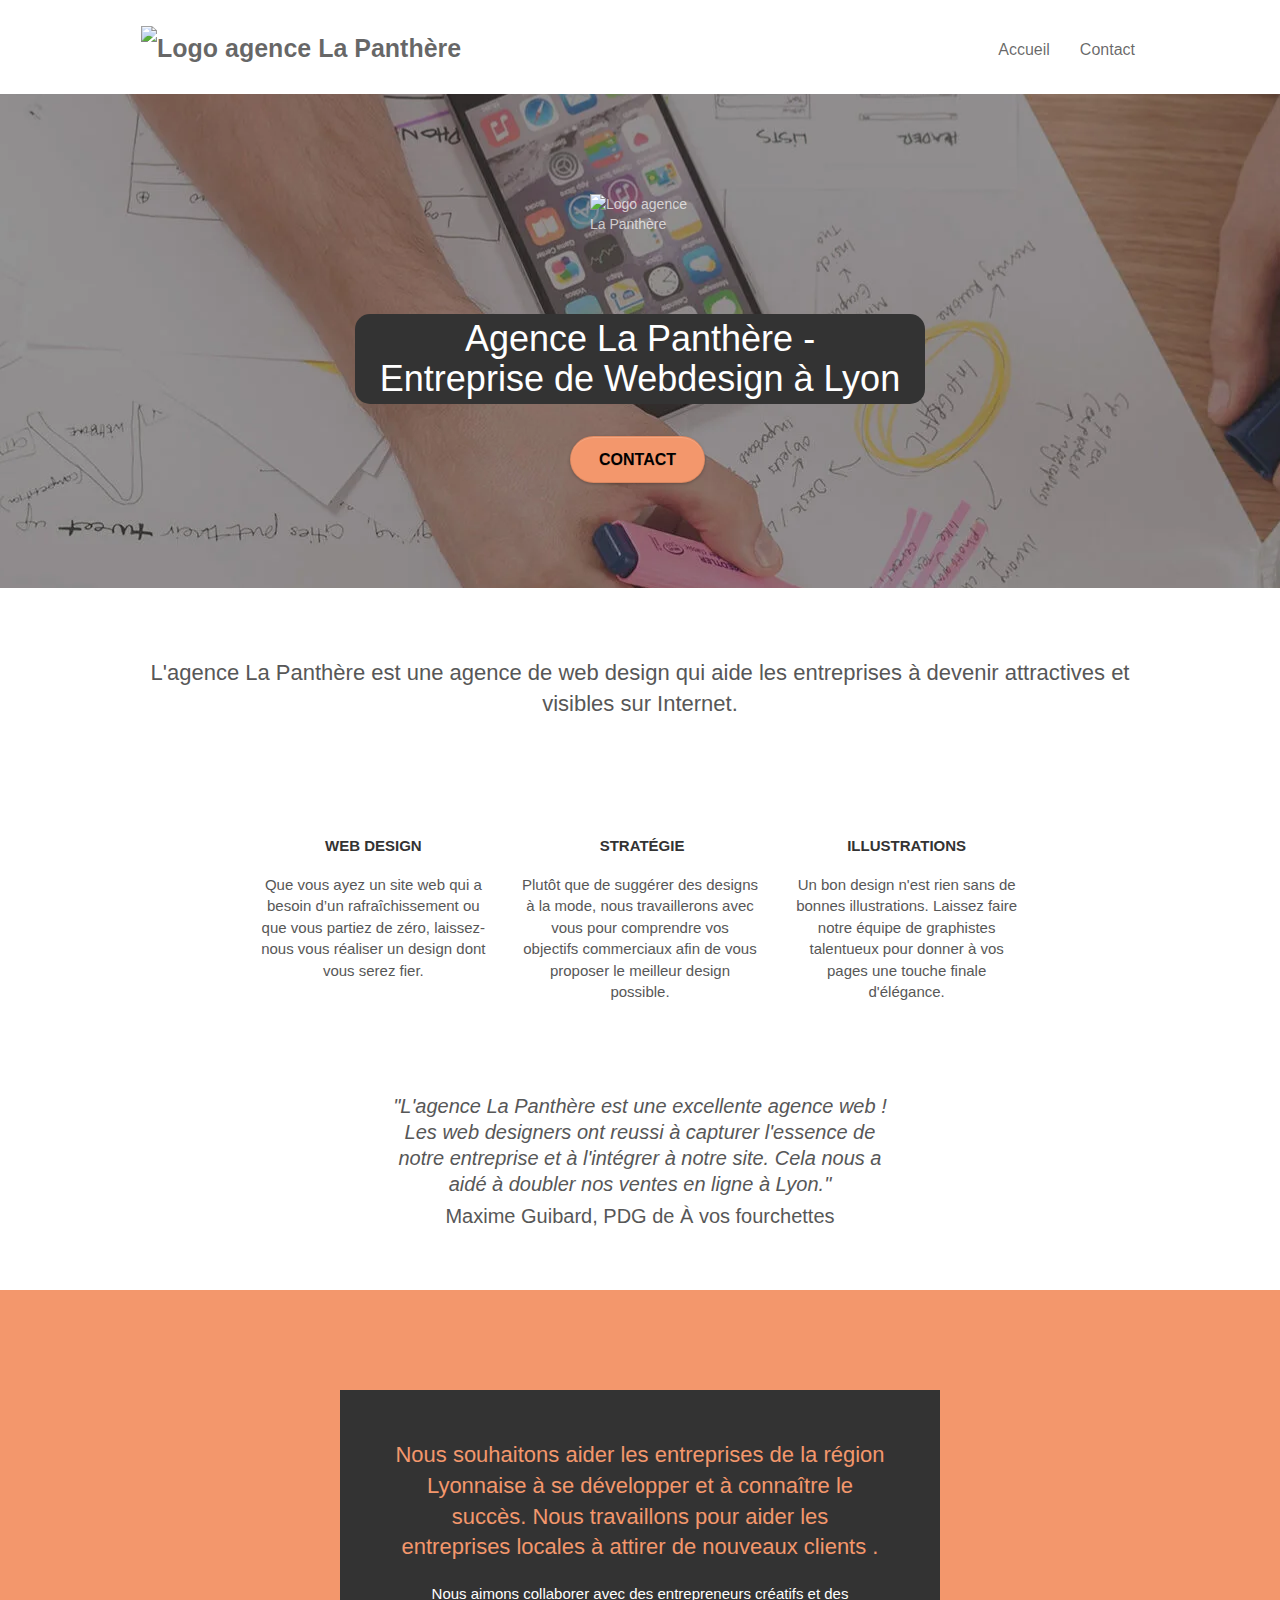
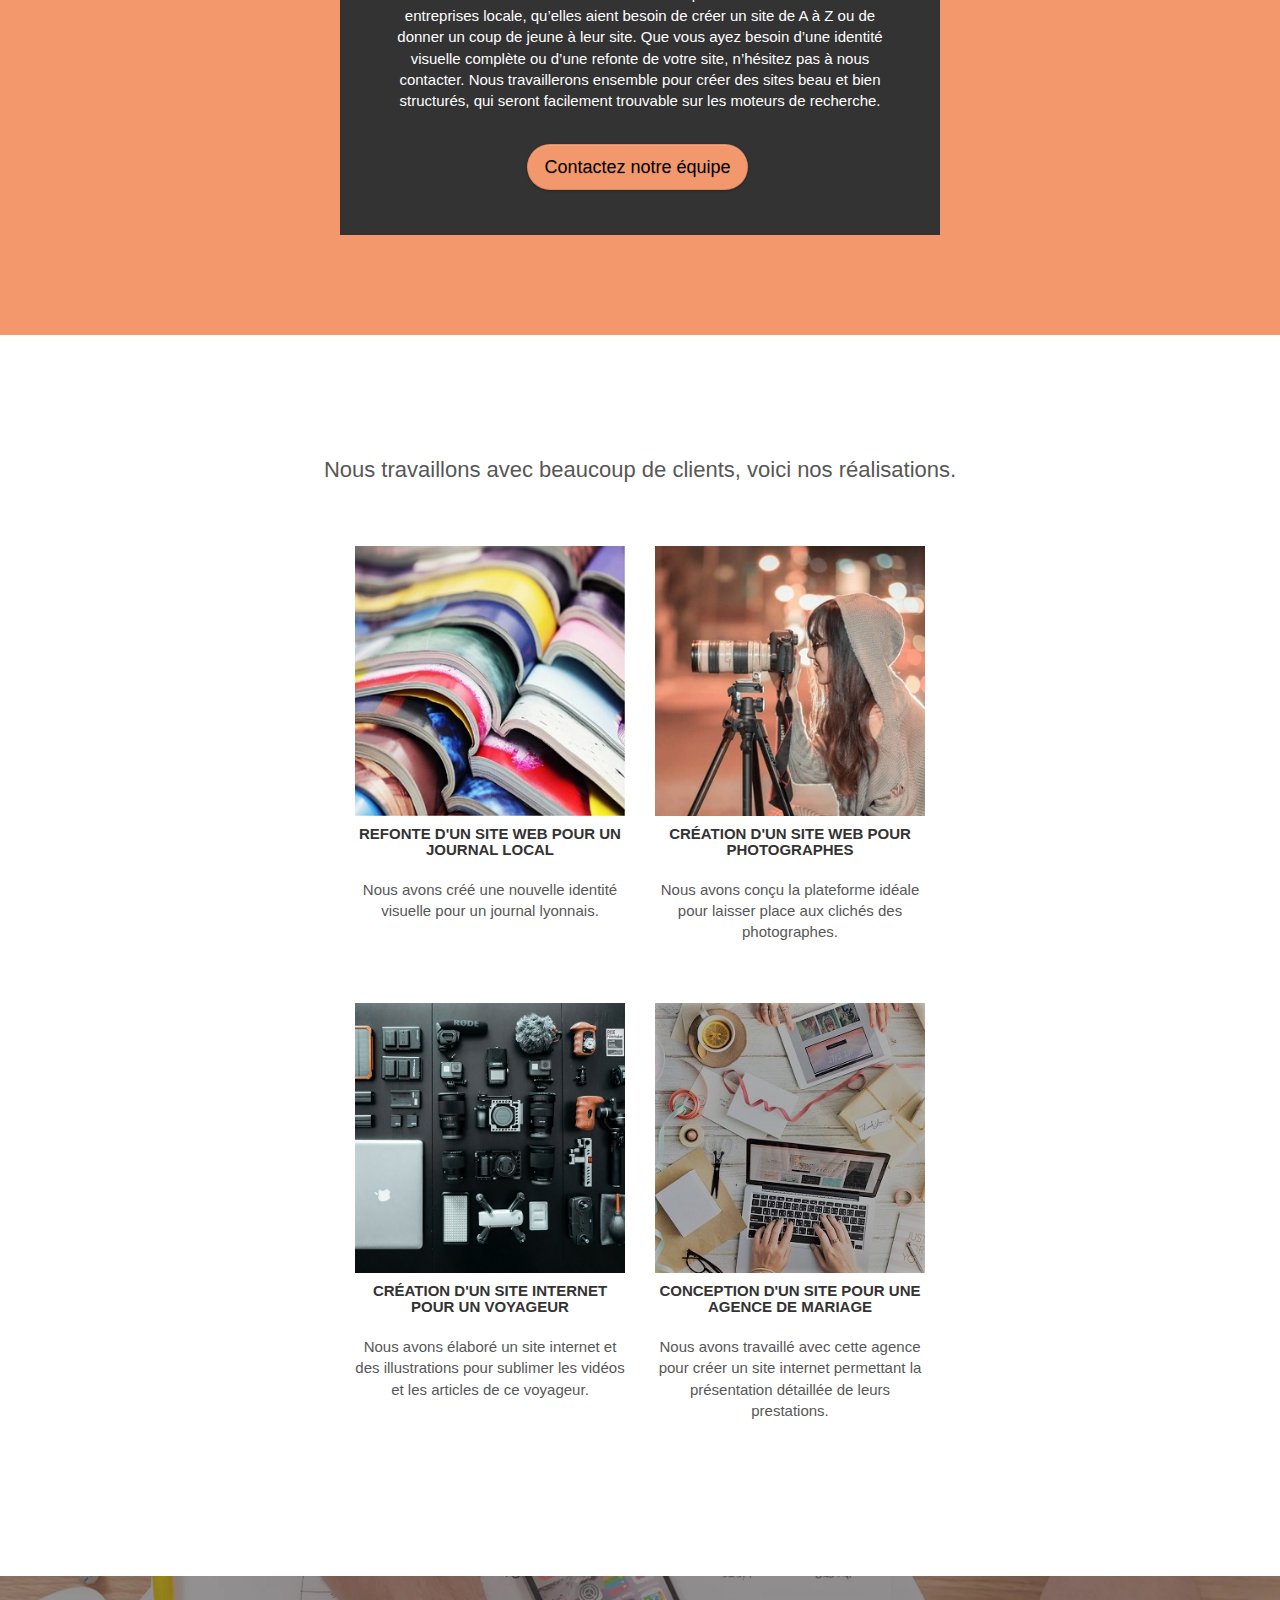
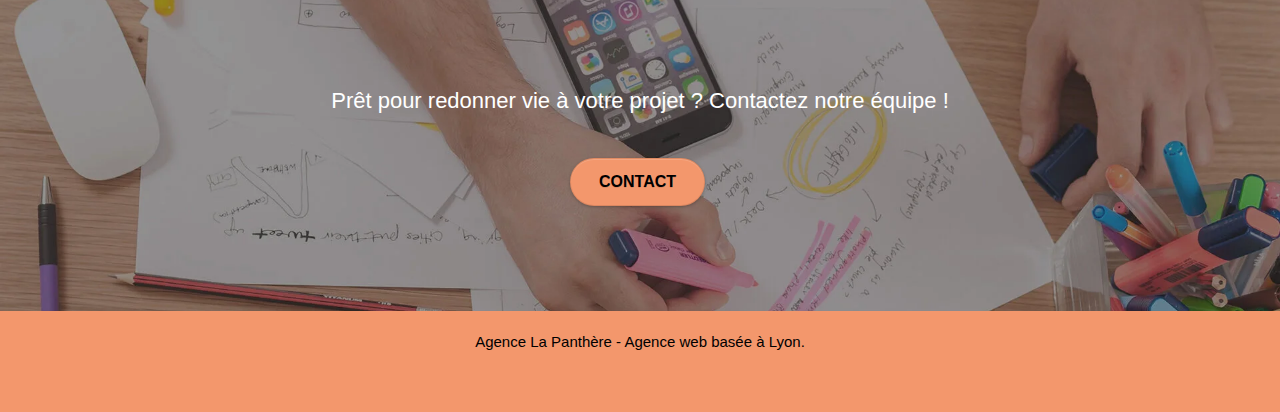
==== index.html @ 068d496c "balise meta name" ====
<!doctype html>
<html lang="fr">

<head>
	<meta charset="utf-8">
	<meta name="description"
		content="Spécialistes du web design basés à Lyon nous vous aidons dans la conception et le référencement de votre entreprise sur Internet. ">
	<meta name="robots" content="index, follow">
	<meta name="google-site-verification" content="N5TSkEpNBMK0bGY2Ir4sFHX-RY7bDNtKYyWJUWsT8Z0" />
	<meta name="viewport" content="width=device-width, initial-scale=1.0, viewport-fit=cover">
	<link rel="shortcut icon" type="image/png" href="favicon.jpg">

	<link rel="stylesheet" type="text/css" href="./css/bootstrap.min.css"> 
	<link rel="stylesheet" type="text/css" href="style.min.css">
	<link rel="stylesheet" type="text/css" href="./css/font-awesome.min.css">
	<link rel="stylesheet" type="text/css" href="./css/et-line.min.css">

	<script defer src="./js/jquery-2.1.0.min.js"></script>
	<script defer src="./js/bootstrap.min.js"></script>
	<script defer src="./js/blocs.min.js"></script>
	<script src="./js/jquery.touchSwipe.min.js" defer></script>
	<script defer src="./js/gmaps.min.js"></script>


	<title>L'agence La Panthère - Entreprise web design basée à Lyon</title>


	<!-- Analytics -->

	<!-- Global site tag (gtag.js) - Google Analytics -->
	<script async src="https://www.googletagmanager.com/gtag/js?id=G-VSNFDK299T"></script>
	<script>
		window.dataLayer = window.dataLayer || [];
		function gtag() { dataLayer.push(arguments); }
		gtag('js', new Date());

		gtag('config', 'G-VSNFDK299T');
	</script>

	<!-- Analytics END -->

</head>

<body>
	<!-- Principal conteneur -->
	<div class="page-container">

		<!-- bloc-0 -->

		<header class="bloc bgc-white l-bloc " id="bloc-0">
			<div class="container bloc-sm">

				<nav class="navbar row">
					<div class="navbar-header">
						<a class="navbar-brand" href="index.html"><img src="img/agence-la-panthere-monochrome.svg"
								alt="Logo agence La Panthère" height="40" /></a>
						<button id="nav-toggle" type="button" class="ui-navbar-toggle navbar-toggle"
							data-toggle="collapse" data-target=".navbar-1">
							<span class="sr-only">Toggle navigation</span><span class="icon-bar"></span><span
								class="icon-bar"></span><span class="icon-bar"></span>
						</button>
					</div>
					<div class="collapse navbar-collapse navbar-1 special-dropdown-nav">
						<ul class="site-navigation nav navbar-nav">
							<li>
								<a href="index.html">Accueil</a>
							</li>

							<li>
								<a href="Contact.html">Contact</a>
							</li>
						</ul>
					</div>
				</nav>
			</div>
		</header>

		<!-- bloc-0 END -->

		<!-- bloc-1-presentation -->
		<main>


			<section
				class="bloc bgc-dark-slate-blue bg-banniere d-bloc bg-t-edge bloc-bg-texture texture-paper b-parallax"
				id="bloc-1-hero">
				<div class="container bloc-lg">
					<div class="row tight-width-whitespace">
						<div class="col-sm-12">
							<img src="img/logo.png" class="center-block image-resize-mode" width="100px" height="100px"
								alt="Logo agence La Panthère" />
							<h1 class="text-center hero-bloc-text white ">
								Agence La Panthère - <br>Entreprise de Webdesign à Lyon
							</h1>
							<div class="text-center">
								<a href="Contact.html" class="btn btn-lg btn-clean btn-rd cta-hero btn-atomic-tangerine"
									id="cta-hero">Contact</a>
							</div>
						</div>
					</div>
				</div>
			</section>

			<!-- bloc-1-presentation END -->

			<!-- bloc-2-services -->


			<section class="bloc bgc-white l-bloc" id="bloc-2-services">
				<div class="container bloc-md">
					<div class="row">
						<div class="col-sm-12 text-center">
							<h2>L'agence La Panthère est une agence de web design qui aide les entreprises à devenir
								attractives et visibles sur Internet.</h2>
						</div>
					</div>
					<div class="row voffset-lg med-width-whitespace">
						<div class="col-sm-4">
							<div class="text-center">
								<span class="et-icon-browser sm-shadow icon-dark-slate-blue icons icon-lg"></span>
							</div>
							<h3 class="mg-md text-center">
								Web design
							</h3>
							<p class="text-center ">
								Que vous ayez un site web qui a besoin d&rsquo;un rafraîchissement ou que vous
								partiez de zéro, laissez-nous vous réaliser un design dont vous serez fier.
							</p>
						</div>
						<div class="col-sm-4">
							<div class="text-center">
								<span class="et-icon-presentation sm-shadow icon-dark-slate-blue icons icon-lg"></span>
							</div>
							<h3 class="mg-md text-center">
								&nbsp;Stratégie
							</h3>
							<p class="text-center ">
								Plutôt que de suggérer des designs à la mode, nous travaillerons avec vous pour
								comprendre vos objectifs commerciaux afin de vous proposer le meilleur design
								possible.
							</p>
						</div>
						<div class="col-sm-4">
							<div class="text-center">
								<span class="et-icon-edit sm-shadow icon-dark-slate-blue icons icon-lg"></span>
							</div>
							<h3 class="mg-md text-center">
								Illustrations
							</h3>
							<p class="text-center ">
								Un bon design n'est rien sans de bonnes illustrations. Laissez faire notre équipe de
								graphistes talentueux pour donner à vos pages une touche finale d'élégance.
							</p>
						</div>
					</div>
					<div class="row voffset-lg voffset">
						<div class="col-xs-12 col-md-8 col-md-offset-2 text-center">
							<p class="text-center statement-bloc-text">
								"L'agence La Panthère est une excellente agence web ! Les web designers ont reussi à
								capturer l'essence de notre entreprise et à l'intégrer à notre site. Cela nous a
								aidé à doubler nos ventes en ligne à Lyon."

							</p>
							<p class="text-center citation">Maxime Guibard, PDG de À vos fourchettes</p>

						</div>
					</div>
				</div>
			</section>

			<!-- bloc-2-services END -->

			<!-- bloc-3-what-i-do -->


			<section
				class="bloc tc-white bgc-atomic-tangerine bg-presentation d-bloc bloc-bg-texture texture-paper b-parallax"
				id="bloc-3-what-i-do">
				<div class="container bloc-lg">
					<div class="row tight-width-whitespace black-background">
						<div class="col-sm-12">
							<h2 class="mg-md text-center tc-white">
								Nous souhaitons aider les entreprises de la région Lyonnaise à se développer et à
								connaître le succès. Nous travaillons pour aider les entreprises locales à attirer
								de nouveaux clients .
							</h2>
							<p class="text-center white">
								Nous aimons collaborer avec des entrepreneurs créatifs et des entreprises locale,
								qu’elles aient besoin de créer un site de A à Z ou de donner un coup de jeune à leur
								site. Que vous ayez besoin d’une identité visuelle complète ou d’une refonte de
								votre site, n’hésitez pas à nous contacter. Nous travaillerons ensemble pour créer
								des sites beau et bien structurés, qui seront facilement trouvable sur les moteurs
								de recherche.
							</p>
							<div class="text-center">
								<a class="btn btn-lg btn-clean btn-rd btn-atomic-tangerine"
									href="Contact.html">Contactez notre équipe</a>
							</div>
						</div>
					</div>
				</div>
			</section>

			<!-- bloc-3-what-i-do END -->

			<!-- bloc-4-portfolio -->


			<section class="bloc bgc-white bg-lines-h2-bg bg-repeat l-bloc" id="bloc-4-portfolio">
				<div class="container bloc-lg">
					<div class="row">
						<div class="col-sm-12 text-center">
							<h2 class="text-center">Nous travaillons avec beaucoup de clients, voici nos
								réalisations.</h2>
						</div>
					</div>
					<div class="row tight-width-whitespace portfolio-row">
						<div class="col-sm-6">
							<a href="#" data-lightbox="img/1.webp" data-gallery-id="gallery-1"
								data-caption="Refonte d'un site web pour un journal local" data-frame="snapshot-lb"><img
									src="img/1.webp"
									alt="paris web design logo agence web meilleure agence et refonte site web journal"
									class="img-responsive portfolio-thumb" /></a>
							<h3 class="mg-md text-center">
								Refonte d'un site web pour un journal local
							</h3>
							<p class="text-center">
								Nous avons créé une nouvelle identité visuelle pour un journal lyonnais.
							</p>
						</div>
						<div class="col-sm-6">
							<a href="#" data-lightbox="img/2.webp" data-gallery-id="gallery-1"
								data-caption="Création d'un site web pour photographes" data-frame="snapshot-lb"><img
									src="img/2.webp" class="img-responsive portfolio-thumb"
									alt="paris web design logo agence web meilleure agence, Création d'un site web pour photographes" /></a>
							<h3 class="mg-md text-center">
								Création d'un site web pour photographes
							</h3>
							<p class="text-center">
								Nous avons conçu la plateforme idéale pour laisser place aux clichés des
								photographes.
							</p>
						</div>
					</div>
					<div class="row tight-width-whitespace portfolio-row">
						<div class="col-sm-6">
							<a href="#" data-lightbox="img/3.webp" data-gallery-id="gallery-1"
								data-caption="Création d'un site internet pour un voyageur"
								data-frame="snapshot-lb"><img src="img/3.webp" class="img-responsive portfolio-thumb"
									alt="paris web design logo agence web meilleure agence, Création d'un site web pour voyageur" /></a>
							<h3 class="mg-md text-center">
								Création d'un site internet pour un voyageur
							</h3>
							<p class="text-center">
								Nous avons élaboré un site internet et des illustrations pour sublimer les vidéos et
								les articles de ce voyageur.
							</p>
						</div>
						<div class="col-sm-6">
							<a href="#" data-lightbox="img/4.webp" data-gallery-id="gallery-1"
								data-caption="Conception d'un site pour une agence de mariage"
								data-frame="snapshot-lb"><img src="img/4.webp" class="img-responsive portfolio-thumb"
									alt="paris web design logo agence web meilleure agence, Création d'un site web pour agence de mariage" /></a>
							<h3 class="mg-md text-center">
								Conception d'un site pour une agence de mariage
							</h3>
							<p class="text-center">
								Nous avons travaillé avec cette agence pour créer un site internet permettant la
								présentation détaillée de leurs prestations.
							</p>
						</div>
					</div>
				</div>
			</section>

			<!-- bloc-4-portfolio END -->

			<!-- bloc-5-cta -->


			<section class="bloc bgc-dark-slate-blue bg-banniere d-bloc bloc-bg-texture texture-paper" id="bloc-5-cta">
				<div class="container bloc-lg">
					<div class="row">
						<h2 class="mg-md text-center white">
							Prêt pour redonner vie à votre projet ? Contactez notre équipe !
						</h2>
						<div class="col-sm-12 text-center">
							<a href="Contact.html"
								class="btn btn-atomic-tangerine btn-clean btn-rd btn-lg cta-hero">Contact</a>
						</div>
					</div>
				</div>
			</section>

			<!-- bloc-5-cta END -->


		</main>

		<!-- ScrollToTop Button -->
		<a href="#" aria-label="Retour en haut" type="button" class="bloc-button btn btn-d scrollToTop"
			onclick="scrollToTarget('1')">
			<span class="fa fa-chevron-up"></span></a>
		<!-- ScrollToTop Button END-->

		<!-- Footer - bloc-8 -->


		<footer class="bloc bgc-atomic-tangerine d-bloc" id="bloc-8">
			<div class="container bloc-sm">
				<div class="row">
					<div class="col-sm-12">
						<p class="text-center font-black">
							Agence La Panthère - Agence web basée à Lyon.</p>
						<div class="row row-no-gutters social flex">
							<div class="col-sm-3">
								<div class="text-center">
									<a class="social" href="https://twitter.com/?lang=fr"
										aria-label="Twitter de l'agence La Panthère"><span
											class="fa fa-twitter icon-md"></span></a>
								</div>
							</div>
							<div class="col-sm-3">
								<div class="text-center">
									<a class="social" href="https://fr-fr.facebook.com/"
										aria-label="Facebook de l'agence La Panthère"><span
											class="fa fa-facebook icon-md"></span></a>
								</div>
							</div>
							<div class="col-sm-3">
								<div class="text-center">
									<a class="social" href="https://dribbble.com/"
										aria-label="Dribble de l'agence La Panthère"><span
											class="fa fa-dribbble icon-md"></span></a>
								</div>
							</div>
							<div class="col-sm-3">
								<div class="text-center">
									<a class="social" href="https://www.instagram.com/?hl=fr"
										aria-label="Instagram de l'agence La Panthère"><span
											class="fa fa-instagram icon-md"></span></a>
								</div>
							</div>
						</div>
					</div>
				</div>
			</div>
		</footer>


	</div>

	<!-- Footer - bloc-8 END -->


	<!-- Principal conteneur END -->


</body>



</html>
---- style.min.css ----
body{margin:0;padding:0;background:#FFF;overflow-x:hidden;-webkit-font-smoothing:antialiased;-moz-osx-font-smoothing:grayscale}a,button{transition:all .3s ease-in-out;outline:none!important}a:hover{text-decoration:none;cursor:pointer}#page-loading-blocs-notifaction{position:fixed;top:0;bottom:0;width:100%;z-index:100000;background:#fff url("img/pageload-spinner.gif") no-repeat center center}.bloc{width:100%;clear:both;background:50% 50% no-repeat;padding:0 50px;-webkit-background-size:cover;-moz-background-size:cover;-o-background-size:cover;background-size:cover;position:relative}.bloc .container{padding-left:0;padding-right:0}.bloc-lg{padding:100px 50px}.bloc-md{padding:50px}.bloc-sm{padding:20px 50px}.bg-center,.bg-l-edge,.bg-r-edge,.bg-t-edge,.bg-b-edge,.bg-tl-edge,.bg-bl-edge,.bg-tr-edge,.bg-br-edge,.bg-repeat{-webkit-background-size:auto!important;-moz-background-size:auto!important;-o-background-size:auto!important;background-size:auto!important}.bg-repeat{background:repeat}.bg-t-edge{background:top no-repeat}.bloc-bg-texture::before{content:"";background-size:2px 2px;position:absolute;top:0;bottom:0;left:0;right:0}.texture-paper::before{background-size:280px 280px}.b-parallax{background-attachment:fixed}.d-bloc{color:rgba(255,255,255,.7)}.d-bloc button:hover{color:rgba(255,255,255,.9)}.d-bloc .icon-round,.d-bloc .icon-square,.d-bloc .icon-rounded,.d-bloc .icon-semi-rounded-a,.d-bloc .icon-semi-rounded-b{border-color:rgba(255,255,255,.9)}.d-bloc .divider-h span{border-color:rgba(255,255,255,.2)}.d-bloc .a-btn,.d-bloc .navbar a,.d-bloc .navbar-brand,.d-bloc a .icon-sm,.d-bloc a .icon-md,.d-bloc a .icon-lg,.d-bloc a .icon-xl,.d-bloc h1 a,.d-bloc h2 a,.d-bloc h3 a,.d-bloc h4 a,.d-bloc h5 a,.d-bloc h6 a,.part{color:#000}.d-bloc .a-btn:hover,.d-bloc .navbar a:hover,.d-bloc .navbar-brand:hover,.d-bloc a:hover .icon-sm,.d-bloc a:hover .icon-md,.d-bloc a:hover .icon-lg,.d-bloc a:hover .icon-xl,.d-bloc h1 a:hover,.d-bloc h2 a:hover,.d-bloc h3 a:hover,.d-bloc h4 a:hover,.d-bloc h5 a:hover,.d-bloc h6 a:hover,.d-bloc p a:hover{color:rgba(255,255,255,1)}.d-bloc .navbar-toggle .icon-bar{background:rgba(255,255,255,1)}.d-bloc .btn-wire,.d-bloc .btn-wire:hover{color:rgba(255,255,255,1);border-color:rgba(255,255,255,1)}.d-bloc .panel{color:rgba(0,0,0,.5)}.d-bloc .panel button:hover{color:rgba(0,0,0,.7)}.d-bloc .panel icon{border-color:rgba(0,0,0,.7)}.d-bloc .panel .divider-h span{border-color:rgba(0,0,0,.1)}.d-bloc .panel .a-btn{color:rgba(0,0,0,.6)}.d-bloc .panel .a-btn:hover{color:rgba(0,0,0,1)}.d-bloc .panel .btn-wire,.d-bloc .panel .btn-wire:hover{color:rgba(0,0,0,.7);border-color:rgba(0,0,0,.3)}.d-bloc .panel,.l-bloc{color:rgba(0,0,0,.5)}.d-bloc .panel button:hover,.l-bloc button:hover{color:rgba(0,0,0,.7)}.l-bloc .icon-round,.l-bloc .icon-square,.l-bloc .icon-rounded,.l-bloc .icon-semi-rounded-a,.l-bloc .icon-semi-rounded-b{border-color:rgba(0,0,0,.7)}.d-bloc .panel .divider-h span,.l-bloc .divider-h span{border-color:rgba(0,0,0,.1)}.d-bloc .panel .a-btn,.l-bloc .a-btn,.l-bloc .navbar a,.l-bloc .navbar-brand,.l-bloc a .icon-sm,.l-bloc a .icon-md,.l-bloc a .icon-lg,.l-bloc a .icon-xl,.l-bloc h1 a,.l-bloc h2 a,.l-bloc h3 a,.l-bloc h4 a,.l-bloc h5 a,.l-bloc h6 a,.l-bloc p a{color:rgba(0,0,0,.6)}.d-bloc .panel .a-btn:hover,.l-bloc .a-btn:hover,.l-bloc .navbar a:hover,.l-bloc .navbar-brand:hover,.l-bloc a:hover .icon-sm,.l-bloc a:hover .icon-md,.l-bloc a:hover .icon-lg,.l-bloc a:hover .icon-xl,.l-bloc h1 a:hover,.l-bloc h2 a:hover,.l-bloc h3 a:hover,.l-bloc h4 a:hover,.l-bloc h5 a:hover,.l-bloc h6 a:hover,.l-bloc p a:hover{color:rgba(0,0,0,1)}.l-bloc .navbar-toggle .icon-bar{color:rgba(0,0,0,.6)}.d-bloc .panel .btn-wire,.d-bloc .panel .btn-wire:hover,.l-bloc .btn-wire,.l-bloc .btn-wire:hover{color:rgba(0,0,0,.7);border-color:rgba(0,0,0,.3)}.voffset{margin-top:30px}.voffset-lg{margin-top:80px}.row-no-gutters{margin-right:0;margin-left:0}.row.row-no-gutters>[class^="col-"],.row.row-no-gutters>[class*=" col-"]{padding-right:0;padding-left:0}#bloc-1-hero h1{font-size:36px;background-color:#333;border-radius:15px;padding:5px}.navbar{margin-bottom:0;z-index:1}.navbar-brand{height:auto;padding:3px 15px;font-size:25px;font-weight:normal;font-weight:600;line-height:44px}.navbar-brand img{max-height:200px;margin:0 5px 0 0;display:inline}.navbar-brand img[src$=svg]{min-width:100px}.nav-center .navbar-brand img{margin:0}.navbar .nav{padding-top:2px;margin-right:-16px;float:right;z-index:1}.nav>li{float:left;margin-top:4px;font-size:16px}.navbar-nav .open .dropdown-menu>li>a{text-align:inherit}.nav>li a:hover,.nav>li a:focus{background:transparent}.navbar-toggle{margin:10px 10px 0 0;border:0}.navbar-toggle:hover{background:transparent!important}.navbar-toggle .icon-bar{background-color:rgba(0,0,0,.5);width:26px}.nav-invert .navbar .nav{float:left}.nav-invert .navbar-header,.nav-invert .navbar-brand{float:right;position:relative;z-index:2}@media(min-width:768px){.site-navigation{position:absolute;top:50%;right:20px;transform:translate(0,-50%);-webkit-transform:translateY(-50%)}.nav>li .dropdown-menu a,.nav>li .dropdown-menu a:hover{color:#484848}.nav-invert .site-navigation{left:0;right:0}.nav-center{text-align:center}.nav-center .navbar-header{width:100%}.nav-center .navbar-header,.nav-center .navbar-brand,.nav-center .nav>li{float:none;display:inline-block}.nav-center .site-navigation{position:relative;width:100%;right:0;margin-right:0;margin-top:20px}.nav-center.mini-nav .navbar-toggle{float:none;margin:10px auto 0}}.nav>li>.dropdown a{background:none!important;display:block;padding:14px 15px}nav .caret{margin:0 5px}.dropdown-menu .dropdown-menu{top:-8px;left:100%}.dropdown-menu .dropmenu-flow-right{top:100%;left:0;margin-left:-1px;border-top-left-radius:0;border-top-right-radius:0}.dropdown-menu .dropdown span{border:4px solid black;border-top-color:transparent;border-right-color:transparent;border-bottom-color:transparent;margin:6px -5px 0 0!important;float:right}.mg-md{margin-top:10px;margin-bottom:20px}.mg-lg{margin-top:10px;margin-bottom:40px}.btn{margin:0 5px 5px 0}.btn.pull-right{margin:0 0 5px 5px}.btn-d,.btn-d:hover,.btn-d:focus{color:#FFF;background:rgba(0,0,0,.3)}button{outline:none!important}.btn-rd{border-radius:40px}.btn-clean{border:1px solid rgba(0,0,0,.08);border-bottom-color:rgba(0,0,0,.1);text-shadow:0 1px 0 rgba(0,0,1,.1);box-shadow:0 1px 3px rgba(0,0,1,.25),inset 0 1px 0 0 rgba(255,255,255,.15)}.icon-md{font-size:30px!important}.icon-lg{font-size:60px}.sm-shadow{text-shadow:0 1px 2px rgba(0,0,0,.3)}.panel-sq,.panel-sq .panel-heading,.panel-sq .panel-footer{border-radius:0}.panel-rd{border-radius:30px}.panel-rd .panel-heading{border-radius:29px 29px 0 0}.panel-rd .panel-footer{border-radius:0 0 29px 29px}.form-control{border-color:rgba(0,0,0,.1);box-shadow:none}.scrollToTop{width:40px;height:40px;position:fixed;bottom:20px;right:20px;opacity:0;z-index:500;transition:all .3s ease-in-out}.scrollToTop span{margin-top:6px}.showScrollTop{font-size:14px;opacity:1}a[data-lightbox]{position:relative;display:block;text-align:center}a[data-lightbox]:hover::before{content:"+";font-family:"HelveticaNeue-Light","Helvetica Neue Light","Helvetica Neue",Helvetica,Arial;font-size:32px;width:50px;height:50px;margin-left:-25px;border-radius:50%;background:rgba(0,0,0,.6);color:#FFF;font-weight:100;z-index:1;position:absolute;top:50%;transform:translateY(-50%);-webkit-transform:translateY(-50%)}a[data-lightbox]:hover img{opacity:.6;-webkit-animation-fill-mode:none;animation-fill-mode:none}#lightbox-modal{display:flex;align-items:center}#lightbox-modal .modal-dialog{width:90%;max-width:900px;margin:0 auto 0}#lightbox-modal .modal-dialog img{max-height:90vh;margin:0 auto;width:320px}.lightbox-caption{padding:20px;color:#FFF;background:rgba(0,0,0,.5);position:absolute;left:15px;right:15px;bottom:5px;text-align:center}.close-lightbox{color:#FFF;font-size:30px;position:absolute;top:20px;right:20px;z-index:20;background:rgba(0,0,0,.5);border:0;line-height:30px;padding:0 9px 5px;opacity:.3}.close-lightbox:hover,.next-lightbox:hover,.prev-lightbox:hover{opacity:1.0;color:#FFF}.next-lightbox,.prev-lightbox{font-size:20px;color:rgba(255,255,255,.9);background:rgba(0,0,0,.5);transition:all .2s ease-in-out;position:absolute;top:45%;z-index:1;opacity:.4}.next-lightbox{padding:6px 8px 1px 13px;right:25px}.prev-lightbox{padding:6px 13px 1px 10px;left:25px}.snapshot-lb .modal-body{padding-bottom:45px}.snapshot-lb .lightbox-caption{padding:0;color:rgba(0,0,0,.5);background:0}h1,h2,h3,h4,h5,h6,p,label,.btn,a{font-family:"helvetica";font-weight:400;color:#575757}.container{max-width:1000px}.hero-bloc-text{font-size:38px}.hero-bloc-text-sub{font-size:36px}.statement-bloc-text{line-height:26px;font-style:italic;font-size:20px;text-align:center;font-weight:lighter;max-width:520px;margin:auto auto auto auto}p{font-size:15px}.tight-width-whitespace{max-width:600px;margin:auto auto auto auto}.h1{font-size:20px;font-family:"Open Sans"}.cta-hero{text-transform:uppercase;padding:12px 28px 12px 28px;font-size:16px;font-weight:700}.social{max-width:400px;margin:auto auto auto auto}h2{font-size:22px;line-height:1.4em}h3{font-size:15px;text-transform:uppercase;font-weight:700;color:#333333!important}.med-width-whitespace{max-width:800px;margin:auto auto auto auto;box-shadow:0 0 0 #000}h1{color:#333}h4{color:#333333!important}.icons{margin-bottom:14px;margin-top:24px}.white{color:#FFFFFF!important}.portfolio-thumb{margin:auto}.portfolio-row{margin-bottom:44px;margin-top:50px}.avatar{box-shadow:0 4px 9px rgba(0,0,0,0.3)}.black-background{background-color:#333;padding:40px 40px 40px 40px}.bold-link{font-weight:900;text-decoration:underline!important}.bgc-white{background-color:#fff}.bgc-dark-slate-blue{background-color:#364577}.bgc-atomic-tangerine{background-color:#f3976c}.tc-white{color:#F3976C!important}.btn-atomic-tangerine{background:#f3976c;color:black;margin-top:22px}.btn-atomic-tangerine:hover{background:#c27956;color:#FFFFFF!important}.ltc-white{color:#FFFFFF!important}.ltc-white:hover{color:#cccccc!important}.ltc-atomic-tangerine{color:#F3976C!important}.ltc-atomic-tangerine:hover{color:#c27956!important}.icon-dark-slate-blue{color:#364577!important;border-color:#364577!important}.font-black{color:#000}.bg-dots-bg{background-image:url("img/dots-bg.png")}.bg-banniere{background-image:url("img/agence-la-panthere.webp")}.bg-presentation{background-image:url("img/image-de-presentation.webp")}@media(max-width:1024px){.bloc{padding-left:20px;padding-right:20px}.bloc.full-width-bloc,.bloc-tile-2.full-width-bloc .container,.bloc-tile-3.full-width-bloc .container,.bloc-tile-4.full-width-bloc .container{padding-left:0;padding-right:0}}@media(max-width:992px) and (min-width:768px){.navbar .nav{max-width:80%}.nav-center.navbar .nav{max-width:100%}}@media only screen and (min-width:768px) and (max-width:1024px) and (orientation:landscape){.b-parallax{background-attachment:scroll}}@media only screen and (min-width:1024px) and (max-width:1366px) and (-webkit-min-device-pixel-ratio:1.5){.b-parallax{background-attachment:scroll}}@media(max-width:991px){.container{width:100%}.b-parallax{background-attachment:scroll}.page-container,#hero-bloc{overflow-x:hidden;position:relative}.bloc-group,.bloc-group .bloc{display:block;width:100%}.bloc-fill-screen .fill-bloc-top-edge,.bloc-fill-screen .fill-bloc-bottom-edge{padding:0 20px}}@media(max-width:767px){.page-container{overflow-x:hidden;position:relative}h1,h2,h3,h4,h5,h6,p,#disqus_thread{padding-left:10px!important;padding-right:10px!important}.b-parallax{background-attachment:scroll}.navbar .nav{padding-top:0;border-top:1px solid rgba(0,0,0,.2);float:none!important}.navbar.row{margin-left:0;margin-right:0}.site-navigation{position:inherit;transform:none;-webkit-transform:none;-ms-transform:none}.nav>li{margin-top:0;border-bottom:1px solid rgba(0,0,0,.1);background:rgba(0,0,0,.05);text-align:left;padding-left:15px;width:100%}.nav>li:hover{background:rgba(0,0,0,.08)}.dropdown .dropdown a .caret{float:none;margin:5px 0 0 10px!important;border:4px solid black;border-bottom-color:transparent;border-right-color:transparent;border-left-color:transparent}#hero-bloc .navbar .nav{background:rgba(0,0,0,.8)}#hero-bloc .navbar .nav a{color:rgba(255,255,255,.6)}.hero{padding:50px 0}.hero-nav{left:-1px;right:-1px}.navbar-collapse{padding:0;overflow-x:hidden;-webkit-box-shadow:none;box-shadow:none}.navbar-brand img{max-height:40px;width:auto}.nav-invert .navbar-header{float:none;width:100%}.nav-invert .navbar-toggle{float:left;margin-left:10px}.bloc{padding-left:0;padding-right:0}.bloc-xxl,.bloc-xl,.bloc-lg{padding:40px 0}.bloc-sm,.bloc-md{padding-left:0;padding-right:0}.bloc-tile-2 .container,.bloc-tile-3 .container,.bloc-tile-4 .container,.bloc-fill-screen .fill-bloc-top-edge,.bloc-fill-screen .fill-bloc-bottom-edge{padding-left:0;padding-right:0}.a-block{padding:0 10px}.btn-dwn{display:none}.voffset{margin-top:5px}.voffset-md{margin-top:20px}.voffset-lg{margin-top:30px}form{padding:5px}.close-lightbox{display:inline-block}.blocsapp-device-iphone5{background-size:216px 425px;padding-top:60px;width:216px;height:425px}.blocsapp-device-iphone5 img{width:180px;height:320px}}@media(max-width:400px){.bloc{padding-left:0;padding-right:0}p{font-size:13px}.icon-md{font-size:32px!important}}@media(max-width:767px){.bloc-mob-center-text{text-align:center}iframe{padding:5px}}.citation{font-size:20px;margin-top:5px}.form-control:focus{background-color:#ecebeb}.flex{display:flex;justify-content:space-between}#mail{color:blue;text-decoration:underline}
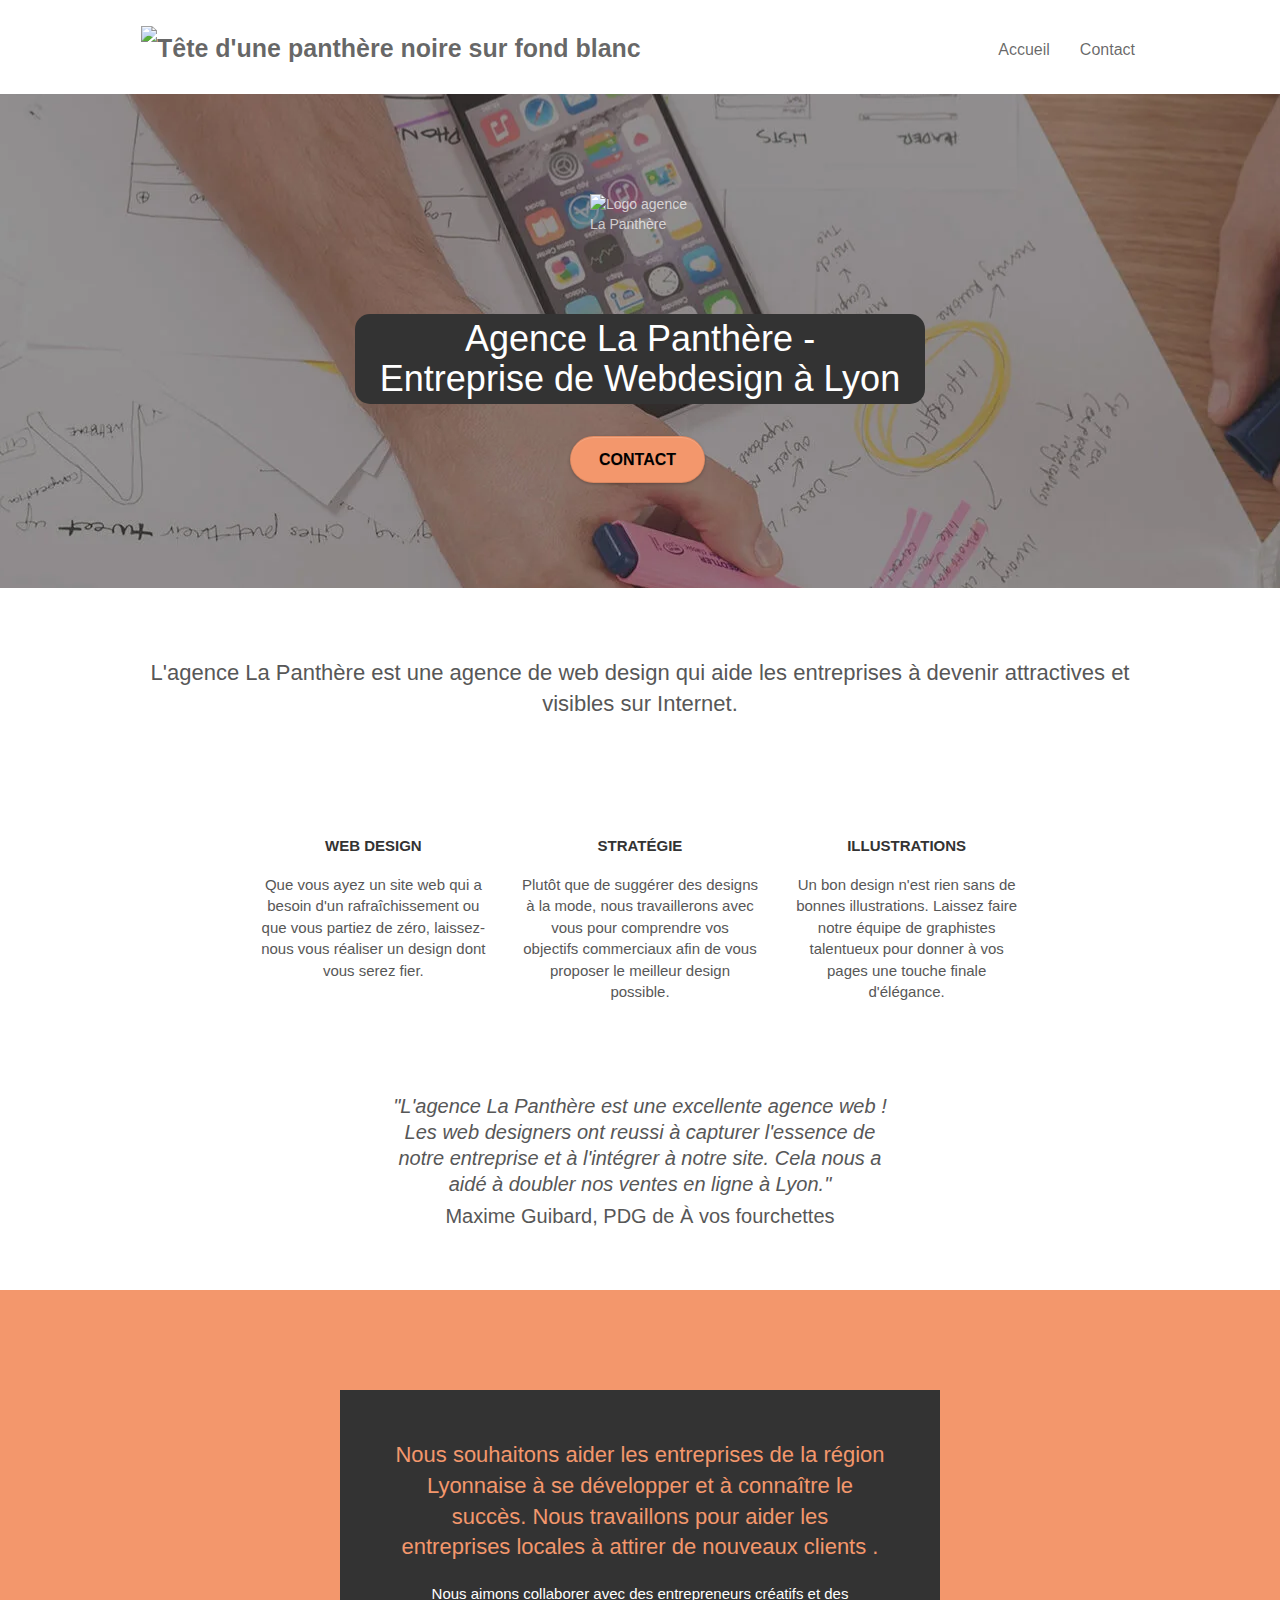
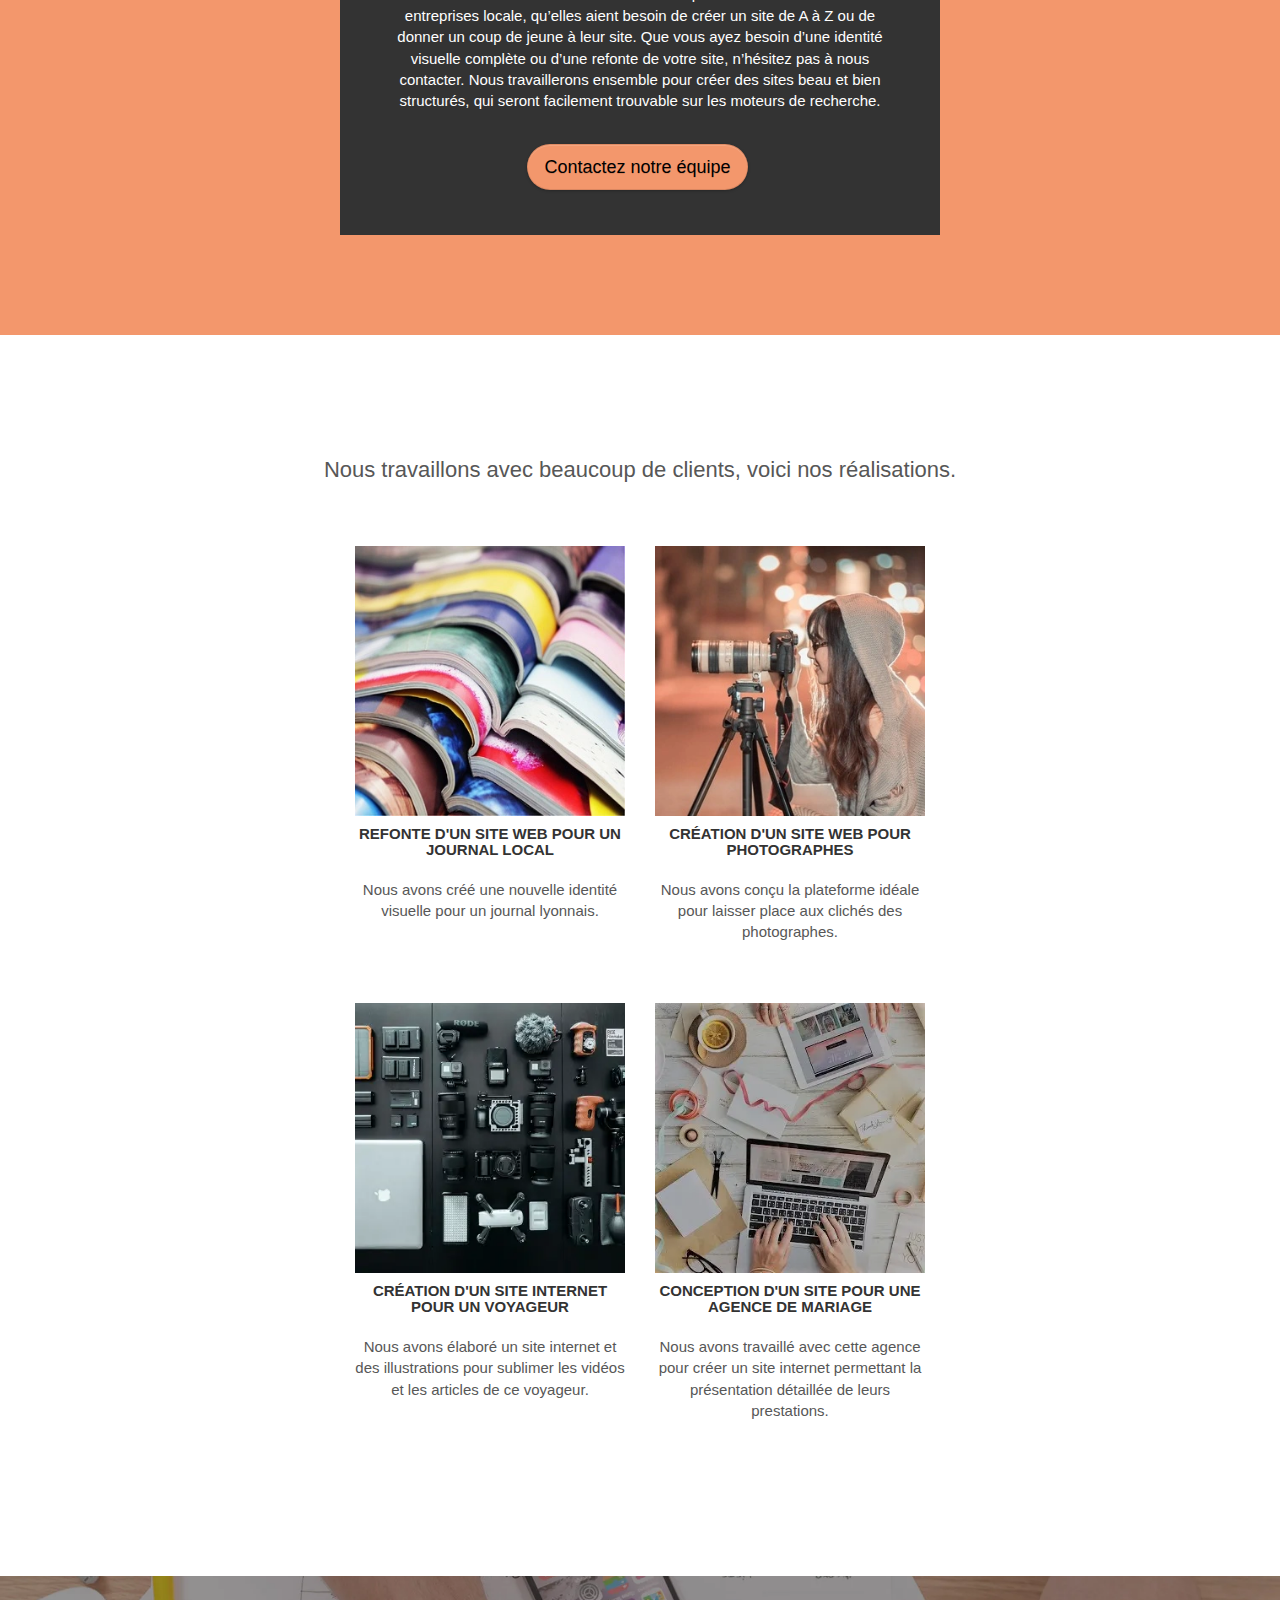
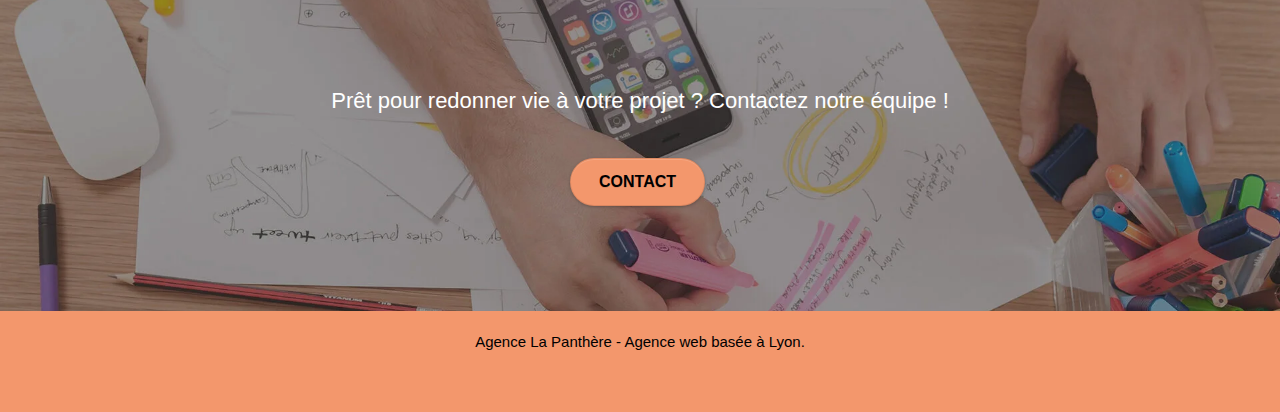
==== commit a7830036: "Corrections erreurs validateurs ok" ====
--- a/index.html
+++ b/index.html
@@ -3,14 +3,13 @@
 
 <head>
 	<meta charset="utf-8">
-	<meta name="description"
-		content="Spécialistes du web design basés à Lyon nous vous aidons dans la conception et le référencement de votre entreprise sur Internet. ">
+	<meta name="description" content="Spécialistes du web design basés à Lyon nous vous aidons dans la conception et le 
+		référencement de votre entreprise sur Internet. ">
 	<meta name="robots" content="index, follow">
 	<meta name="google-site-verification" content="N5TSkEpNBMK0bGY2Ir4sFHX-RY7bDNtKYyWJUWsT8Z0" />
 	<meta name="viewport" content="width=device-width, initial-scale=1.0, viewport-fit=cover">
 	<link rel="shortcut icon" type="image/png" href="favicon.jpg">
-
-	<link rel="stylesheet" type="text/css" href="./css/bootstrap.min.css"> 
+	<link rel="stylesheet" type="text/css" href="./css/bootstrap.min.css">
 	<link rel="stylesheet" type="text/css" href="style.min.css">
 	<link rel="stylesheet" type="text/css" href="./css/font-awesome.min.css">
 	<link rel="stylesheet" type="text/css" href="./css/et-line.min.css">
@@ -21,13 +20,12 @@
 	<script src="./js/jquery.touchSwipe.min.js" defer></script>
 	<script defer src="./js/gmaps.min.js"></script>
 
-
 	<title>L'agence La Panthère - Entreprise web design basée à Lyon</title>
 
-
 	<!-- Analytics -->
 
 	<!-- Global site tag (gtag.js) - Google Analytics -->
+
 	<script async src="https://www.googletagmanager.com/gtag/js?id=G-VSNFDK299T"></script>
 	<script>
 		window.dataLayer = window.dataLayer || [];
@@ -38,7 +36,6 @@
 	</script>
 
 	<!-- Analytics END -->
-
 </head>
 
 <body>
@@ -53,14 +50,15 @@
 				<nav class="navbar row">
 					<div class="navbar-header">
 						<a class="navbar-brand" href="index.html"><img src="img/agence-la-panthere-monochrome.svg"
-								alt="Logo agence La Panthère" height="40" /></a>
+								alt="Tête d'une panthère noire sur fond blanc" height="40" /></a>
 						<button id="nav-toggle" type="button" class="ui-navbar-toggle navbar-toggle"
 							data-toggle="collapse" data-target=".navbar-1">
 							<span class="sr-only">Toggle navigation</span><span class="icon-bar"></span><span
 								class="icon-bar"></span><span class="icon-bar"></span>
 						</button>
 					</div>
-					<div class="collapse navbar-collapse navbar-1 special-dropdown-nav">
+					<div class="collapse navbar-collapse navbar-1 special-dropdown-nav" role="navigation"
+						aria-label="Menu">
 						<ul class="site-navigation nav navbar-nav">
 							<li>
 								<a href="index.html">Accueil</a>
@@ -87,7 +85,7 @@
 				<div class="container bloc-lg">
 					<div class="row tight-width-whitespace">
 						<div class="col-sm-12">
-							<img src="img/logo.png" class="center-block image-resize-mode" width="100px" height="100px"
+							<img src="img/logo.png" class="center-block image-resize-mode" width="100" height="100"
 								alt="Logo agence La Panthère" />
 							<h1 class="text-center hero-bloc-text white ">
 								Agence La Panthère - <br>Entreprise de Webdesign à Lyon
@@ -123,7 +121,7 @@
 								Web design
 							</h3>
 							<p class="text-center ">
-								Que vous ayez un site web qui a besoin d&rsquo;un rafraîchissement ou que vous
+								Que vous ayez un site web qui a besoin d'un rafraîchissement ou que vous
 								partiez de zéro, laissez-nous vous réaliser un design dont vous serez fier.
 							</p>
 						</div>
@@ -132,7 +130,7 @@
 								<span class="et-icon-presentation sm-shadow icon-dark-slate-blue icons icon-lg"></span>
 							</div>
 							<h3 class="mg-md text-center">
-								&nbsp;Stratégie
+								Stratégie
 							</h3>
 							<p class="text-center ">
 								Plutôt que de suggérer des designs à la mode, nous travaillerons avec vous pour
@@ -218,8 +216,7 @@
 						<div class="col-sm-6">
 							<a href="#" data-lightbox="img/1.webp" data-gallery-id="gallery-1"
 								data-caption="Refonte d'un site web pour un journal local" data-frame="snapshot-lb"><img
-									src="img/1.webp"
-									alt="paris web design logo agence web meilleure agence et refonte site web journal"
+									src="img/1.webp" alt="Refonte d'un site web pour un journal local"
 									class="img-responsive portfolio-thumb" /></a>
 							<h3 class="mg-md text-center">
 								Refonte d'un site web pour un journal local
@@ -232,7 +229,7 @@
 							<a href="#" data-lightbox="img/2.webp" data-gallery-id="gallery-1"
 								data-caption="Création d'un site web pour photographes" data-frame="snapshot-lb"><img
 									src="img/2.webp" class="img-responsive portfolio-thumb"
-									alt="paris web design logo agence web meilleure agence, Création d'un site web pour photographes" /></a>
+									alt="Création d'un site web pour photographes" /></a>
 							<h3 class="mg-md text-center">
 								Création d'un site web pour photographes
 							</h3>
@@ -247,7 +244,7 @@
 							<a href="#" data-lightbox="img/3.webp" data-gallery-id="gallery-1"
 								data-caption="Création d'un site internet pour un voyageur"
 								data-frame="snapshot-lb"><img src="img/3.webp" class="img-responsive portfolio-thumb"
-									alt="paris web design logo agence web meilleure agence, Création d'un site web pour voyageur" /></a>
+									alt="Création d'un site internet pour un voyageur" /></a>
 							<h3 class="mg-md text-center">
 								Création d'un site internet pour un voyageur
 							</h3>
@@ -260,7 +257,7 @@
 							<a href="#" data-lightbox="img/4.webp" data-gallery-id="gallery-1"
 								data-caption="Conception d'un site pour une agence de mariage"
 								data-frame="snapshot-lb"><img src="img/4.webp" class="img-responsive portfolio-thumb"
-									alt="paris web design logo agence web meilleure agence, Création d'un site web pour agence de mariage" /></a>
+									alt="Conception d'un site pour une agence de mariage" /></a>
 							<h3 class="mg-md text-center">
 								Conception d'un site pour une agence de mariage
 							</h3>
@@ -298,8 +295,7 @@
 		</main>
 
 		<!-- ScrollToTop Button -->
-		<a href="#" aria-label="Retour en haut" type="button" class="bloc-button btn btn-d scrollToTop"
-			onclick="scrollToTarget('1')">
+		<a href="#" aria-label="Retour en haut" class="bloc-button btn btn-d scrollToTop" onclick="scrollToTarget('1')">
 			<span class="fa fa-chevron-up"></span></a>
 		<!-- ScrollToTop Button END-->
 
--- a/style.min.css
+++ b/style.min.css
@@ -1 +1 @@
-body{margin:0;padding:0;background:#FFF;overflow-x:hidden;-webkit-font-smoothing:antialiased;-moz-osx-font-smoothing:grayscale}a,button{transition:all .3s ease-in-out;outline:none!important}a:hover{text-decoration:none;cursor:pointer}#page-loading-blocs-notifaction{position:fixed;top:0;bottom:0;width:100%;z-index:100000;background:#fff url("img/pageload-spinner.gif") no-repeat center center}.bloc{width:100%;clear:both;background:50% 50% no-repeat;padding:0 50px;-webkit-background-size:cover;-moz-background-size:cover;-o-background-size:cover;background-size:cover;position:relative}.bloc .container{padding-left:0;padding-right:0}.bloc-lg{padding:100px 50px}.bloc-md{padding:50px}.bloc-sm{padding:20px 50px}.bg-center,.bg-l-edge,.bg-r-edge,.bg-t-edge,.bg-b-edge,.bg-tl-edge,.bg-bl-edge,.bg-tr-edge,.bg-br-edge,.bg-repeat{-webkit-background-size:auto!important;-moz-background-size:auto!important;-o-background-size:auto!important;background-size:auto!important}.bg-repeat{background:repeat}.bg-t-edge{background:top no-repeat}.bloc-bg-texture::before{content:"";background-size:2px 2px;position:absolute;top:0;bottom:0;left:0;right:0}.texture-paper::before{background-size:280px 280px}.b-parallax{background-attachment:fixed}.d-bloc{color:rgba(255,255,255,.7)}.d-bloc button:hover{color:rgba(255,255,255,.9)}.d-bloc .icon-round,.d-bloc .icon-square,.d-bloc .icon-rounded,.d-bloc .icon-semi-rounded-a,.d-bloc .icon-semi-rounded-b{border-color:rgba(255,255,255,.9)}.d-bloc .divider-h span{border-color:rgba(255,255,255,.2)}.d-bloc .a-btn,.d-bloc .navbar a,.d-bloc .navbar-brand,.d-bloc a .icon-sm,.d-bloc a .icon-md,.d-bloc a .icon-lg,.d-bloc a .icon-xl,.d-bloc h1 a,.d-bloc h2 a,.d-bloc h3 a,.d-bloc h4 a,.d-bloc h5 a,.d-bloc h6 a,.part{color:#000}.d-bloc .a-btn:hover,.d-bloc .navbar a:hover,.d-bloc .navbar-brand:hover,.d-bloc a:hover .icon-sm,.d-bloc a:hover .icon-md,.d-bloc a:hover .icon-lg,.d-bloc a:hover .icon-xl,.d-bloc h1 a:hover,.d-bloc h2 a:hover,.d-bloc h3 a:hover,.d-bloc h4 a:hover,.d-bloc h5 a:hover,.d-bloc h6 a:hover,.d-bloc p a:hover{color:rgba(255,255,255,1)}.d-bloc .navbar-toggle .icon-bar{background:rgba(255,255,255,1)}.d-bloc .btn-wire,.d-bloc .btn-wire:hover{color:rgba(255,255,255,1);border-color:rgba(255,255,255,1)}.d-bloc .panel{color:rgba(0,0,0,.5)}.d-bloc .panel button:hover{color:rgba(0,0,0,.7)}.d-bloc .panel icon{border-color:rgba(0,0,0,.7)}.d-bloc .panel .divider-h span{border-color:rgba(0,0,0,.1)}.d-bloc .panel .a-btn{color:rgba(0,0,0,.6)}.d-bloc .panel .a-btn:hover{color:rgba(0,0,0,1)}.d-bloc .panel .btn-wire,.d-bloc .panel .btn-wire:hover{color:rgba(0,0,0,.7);border-color:rgba(0,0,0,.3)}.d-bloc .panel,.l-bloc{color:rgba(0,0,0,.5)}.d-bloc .panel button:hover,.l-bloc button:hover{color:rgba(0,0,0,.7)}.l-bloc .icon-round,.l-bloc .icon-square,.l-bloc .icon-rounded,.l-bloc .icon-semi-rounded-a,.l-bloc .icon-semi-rounded-b{border-color:rgba(0,0,0,.7)}.d-bloc .panel .divider-h span,.l-bloc .divider-h span{border-color:rgba(0,0,0,.1)}.d-bloc .panel .a-btn,.l-bloc .a-btn,.l-bloc .navbar a,.l-bloc .navbar-brand,.l-bloc a .icon-sm,.l-bloc a .icon-md,.l-bloc a .icon-lg,.l-bloc a .icon-xl,.l-bloc h1 a,.l-bloc h2 a,.l-bloc h3 a,.l-bloc h4 a,.l-bloc h5 a,.l-bloc h6 a,.l-bloc p a{color:rgba(0,0,0,.6)}.d-bloc .panel .a-btn:hover,.l-bloc .a-btn:hover,.l-bloc .navbar a:hover,.l-bloc .navbar-brand:hover,.l-bloc a:hover .icon-sm,.l-bloc a:hover .icon-md,.l-bloc a:hover .icon-lg,.l-bloc a:hover .icon-xl,.l-bloc h1 a:hover,.l-bloc h2 a:hover,.l-bloc h3 a:hover,.l-bloc h4 a:hover,.l-bloc h5 a:hover,.l-bloc h6 a:hover,.l-bloc p a:hover{color:rgba(0,0,0,1)}.l-bloc .navbar-toggle .icon-bar{color:rgba(0,0,0,.6)}.d-bloc .panel .btn-wire,.d-bloc .panel .btn-wire:hover,.l-bloc .btn-wire,.l-bloc .btn-wire:hover{color:rgba(0,0,0,.7);border-color:rgba(0,0,0,.3)}.voffset{margin-top:30px}.voffset-lg{margin-top:80px}.row-no-gutters{margin-right:0;margin-left:0}.row.row-no-gutters>[class^="col-"],.row.row-no-gutters>[class*=" col-"]{padding-right:0;padding-left:0}#bloc-1-hero h1{font-size:36px;background-color:#333;border-radius:15px;padding:5px}.navbar{margin-bottom:0;z-index:1}.navbar-brand{height:auto;padding:3px 15px;font-size:25px;font-weight:normal;font-weight:600;line-height:44px}.navbar-brand img{max-height:200px;margin:0 5px 0 0;display:inline}.navbar-brand img[src$=svg]{min-width:100px}.nav-center .navbar-brand img{margin:0}.navbar .nav{padding-top:2px;margin-right:-16px;float:right;z-index:1}.nav>li{float:left;margin-top:4px;font-size:16px}.navbar-nav .open .dropdown-menu>li>a{text-align:inherit}.nav>li a:hover,.nav>li a:focus{background:transparent}.navbar-toggle{margin:10px 10px 0 0;border:0}.navbar-toggle:hover{background:transparent!important}.navbar-toggle .icon-bar{background-color:rgba(0,0,0,.5);width:26px}.nav-invert .navbar .nav{float:left}.nav-invert .navbar-header,.nav-invert .navbar-brand{float:right;position:relative;z-index:2}@media(min-width:768px){.site-navigation{position:absolute;top:50%;right:20px;transform:translate(0,-50%);-webkit-transform:translateY(-50%)}.nav>li .dropdown-menu a,.nav>li .dropdown-menu a:hover{color:#484848}.nav-invert .site-navigation{left:0;right:0}.nav-center{text-align:center}.nav-center .navbar-header{width:100%}.nav-center .navbar-header,.nav-center .navbar-brand,.nav-center .nav>li{float:none;display:inline-block}.nav-center .site-navigation{position:relative;width:100%;right:0;margin-right:0;margin-top:20px}.nav-center.mini-nav .navbar-toggle{float:none;margin:10px auto 0}}.nav>li>.dropdown a{background:none!important;display:block;padding:14px 15px}nav .caret{margin:0 5px}.dropdown-menu .dropdown-menu{top:-8px;left:100%}.dropdown-menu .dropmenu-flow-right{top:100%;left:0;margin-left:-1px;border-top-left-radius:0;border-top-right-radius:0}.dropdown-menu .dropdown span{border:4px solid black;border-top-color:transparent;border-right-color:transparent;border-bottom-color:transparent;margin:6px -5px 0 0!important;float:right}.mg-md{margin-top:10px;margin-bottom:20px}.mg-lg{margin-top:10px;margin-bottom:40px}.btn{margin:0 5px 5px 0}.btn.pull-right{margin:0 0 5px 5px}.btn-d,.btn-d:hover,.btn-d:focus{color:#FFF;background:rgba(0,0,0,.3)}button{outline:none!important}.btn-rd{border-radius:40px}.btn-clean{border:1px solid rgba(0,0,0,.08);border-bottom-color:rgba(0,0,0,.1);text-shadow:0 1px 0 rgba(0,0,1,.1);box-shadow:0 1px 3px rgba(0,0,1,.25),inset 0 1px 0 0 rgba(255,255,255,.15)}.icon-md{font-size:30px!important}.icon-lg{font-size:60px}.sm-shadow{text-shadow:0 1px 2px rgba(0,0,0,.3)}.panel-sq,.panel-sq .panel-heading,.panel-sq .panel-footer{border-radius:0}.panel-rd{border-radius:30px}.panel-rd .panel-heading{border-radius:29px 29px 0 0}.panel-rd .panel-footer{border-radius:0 0 29px 29px}.form-control{border-color:rgba(0,0,0,.1);box-shadow:none}.scrollToTop{width:40px;height:40px;position:fixed;bottom:20px;right:20px;opacity:0;z-index:500;transition:all .3s ease-in-out}.scrollToTop span{margin-top:6px}.showScrollTop{font-size:14px;opacity:1}a[data-lightbox]{position:relative;display:block;text-align:center}a[data-lightbox]:hover::before{content:"+";font-family:"HelveticaNeue-Light","Helvetica Neue Light","Helvetica Neue",Helvetica,Arial;font-size:32px;width:50px;height:50px;margin-left:-25px;border-radius:50%;background:rgba(0,0,0,.6);color:#FFF;font-weight:100;z-index:1;position:absolute;top:50%;transform:translateY(-50%);-webkit-transform:translateY(-50%)}a[data-lightbox]:hover img{opacity:.6;-webkit-animation-fill-mode:none;animation-fill-mode:none}#lightbox-modal{display:flex;align-items:center}#lightbox-modal .modal-dialog{width:90%;max-width:900px;margin:0 auto 0}#lightbox-modal .modal-dialog img{max-height:90vh;margin:0 auto;width:320px}.lightbox-caption{padding:20px;color:#FFF;background:rgba(0,0,0,.5);position:absolute;left:15px;right:15px;bottom:5px;text-align:center}.close-lightbox{color:#FFF;font-size:30px;position:absolute;top:20px;right:20px;z-index:20;background:rgba(0,0,0,.5);border:0;line-height:30px;padding:0 9px 5px;opacity:.3}.close-lightbox:hover,.next-lightbox:hover,.prev-lightbox:hover{opacity:1.0;color:#FFF}.next-lightbox,.prev-lightbox{font-size:20px;color:rgba(255,255,255,.9);background:rgba(0,0,0,.5);transition:all .2s ease-in-out;position:absolute;top:45%;z-index:1;opacity:.4}.next-lightbox{padding:6px 8px 1px 13px;right:25px}.prev-lightbox{padding:6px 13px 1px 10px;left:25px}.snapshot-lb .modal-body{padding-bottom:45px}.snapshot-lb .lightbox-caption{padding:0;color:rgba(0,0,0,.5);background:0}h1,h2,h3,h4,h5,h6,p,label,.btn,a{font-family:"helvetica";font-weight:400;color:#575757}.container{max-width:1000px}.hero-bloc-text{font-size:38px}.hero-bloc-text-sub{font-size:36px}.statement-bloc-text{line-height:26px;font-style:italic;font-size:20px;text-align:center;font-weight:lighter;max-width:520px;margin:auto auto auto auto}p{font-size:15px}.tight-width-whitespace{max-width:600px;margin:auto auto auto auto}.h1{font-size:20px;font-family:"Open Sans"}.cta-hero{text-transform:uppercase;padding:12px 28px 12px 28px;font-size:16px;font-weight:700}.social{max-width:400px;margin:auto auto auto auto}h2{font-size:22px;line-height:1.4em}h3{font-size:15px;text-transform:uppercase;font-weight:700;color:#333333!important}.med-width-whitespace{max-width:800px;margin:auto auto auto auto;box-shadow:0 0 0 #000}h1{color:#333}h4{color:#333333!important}.icons{margin-bottom:14px;margin-top:24px}.white{color:#FFFFFF!important}.portfolio-thumb{margin:auto}.portfolio-row{margin-bottom:44px;margin-top:50px}.avatar{box-shadow:0 4px 9px rgba(0,0,0,0.3)}.black-background{background-color:#333;padding:40px 40px 40px 40px}.bold-link{font-weight:900;text-decoration:underline!important}.bgc-white{background-color:#fff}.bgc-dark-slate-blue{background-color:#364577}.bgc-atomic-tangerine{background-color:#f3976c}.tc-white{color:#F3976C!important}.btn-atomic-tangerine{background:#f3976c;color:black;margin-top:22px}.btn-atomic-tangerine:hover{background:#c27956;color:#FFFFFF!important}.ltc-white{color:#FFFFFF!important}.ltc-white:hover{color:#cccccc!important}.ltc-atomic-tangerine{color:#F3976C!important}.ltc-atomic-tangerine:hover{color:#c27956!important}.icon-dark-slate-blue{color:#364577!important;border-color:#364577!important}.font-black{color:#000}.bg-dots-bg{background-image:url("img/dots-bg.png")}.bg-banniere{background-image:url("img/agence-la-panthere.webp")}.bg-presentation{background-image:url("img/image-de-presentation.webp")}@media(max-width:1024px){.bloc{padding-left:20px;padding-right:20px}.bloc.full-width-bloc,.bloc-tile-2.full-width-bloc .container,.bloc-tile-3.full-width-bloc .container,.bloc-tile-4.full-width-bloc .container{padding-left:0;padding-right:0}}@media(max-width:992px) and (min-width:768px){.navbar .nav{max-width:80%}.nav-center.navbar .nav{max-width:100%}}@media only screen and (min-width:768px) and (max-width:1024px) and (orientation:landscape){.b-parallax{background-attachment:scroll}}@media only screen and (min-width:1024px) and (max-width:1366px) and (-webkit-min-device-pixel-ratio:1.5){.b-parallax{background-attachment:scroll}}@media(max-width:991px){.container{width:100%}.b-parallax{background-attachment:scroll}.page-container,#hero-bloc{overflow-x:hidden;position:relative}.bloc-group,.bloc-group .bloc{display:block;width:100%}.bloc-fill-screen .fill-bloc-top-edge,.bloc-fill-screen .fill-bloc-bottom-edge{padding:0 20px}}@media(max-width:767px){.page-container{overflow-x:hidden;position:relative}h1,h2,h3,h4,h5,h6,p,#disqus_thread{padding-left:10px!important;padding-right:10px!important}.b-parallax{background-attachment:scroll}.navbar .nav{padding-top:0;border-top:1px solid rgba(0,0,0,.2);float:none!important}.navbar.row{margin-left:0;margin-right:0}.site-navigation{position:inherit;transform:none;-webkit-transform:none;-ms-transform:none}.nav>li{margin-top:0;border-bottom:1px solid rgba(0,0,0,.1);background:rgba(0,0,0,.05);text-align:left;padding-left:15px;width:100%}.nav>li:hover{background:rgba(0,0,0,.08)}.dropdown .dropdown a .caret{float:none;margin:5px 0 0 10px!important;border:4px solid black;border-bottom-color:transparent;border-right-color:transparent;border-left-color:transparent}#hero-bloc .navbar .nav{background:rgba(0,0,0,.8)}#hero-bloc .navbar .nav a{color:rgba(255,255,255,.6)}.hero{padding:50px 0}.hero-nav{left:-1px;right:-1px}.navbar-collapse{padding:0;overflow-x:hidden;-webkit-box-shadow:none;box-shadow:none}.navbar-brand img{max-height:40px;width:auto}.nav-invert .navbar-header{float:none;width:100%}.nav-invert .navbar-toggle{float:left;margin-left:10px}.bloc{padding-left:0;padding-right:0}.bloc-xxl,.bloc-xl,.bloc-lg{padding:40px 0}.bloc-sm,.bloc-md{padding-left:0;padding-right:0}.bloc-tile-2 .container,.bloc-tile-3 .container,.bloc-tile-4 .container,.bloc-fill-screen .fill-bloc-top-edge,.bloc-fill-screen .fill-bloc-bottom-edge{padding-left:0;padding-right:0}.a-block{padding:0 10px}.btn-dwn{display:none}.voffset{margin-top:5px}.voffset-md{margin-top:20px}.voffset-lg{margin-top:30px}form{padding:5px}.close-lightbox{display:inline-block}.blocsapp-device-iphone5{background-size:216px 425px;padding-top:60px;width:216px;height:425px}.blocsapp-device-iphone5 img{width:180px;height:320px}}@media(max-width:400px){.bloc{padding-left:0;padding-right:0}p{font-size:13px}.icon-md{font-size:32px!important}}@media(max-width:767px){.bloc-mob-center-text{text-align:center}iframe{padding:5px}}.citation{font-size:20px;margin-top:5px}.form-control:focus{background-color:#ecebeb}.flex{display:flex;justify-content:space-between}#mail{color:blue;text-decoration:underline}+body{margin:0;padding:0;background:#FFF;overflow-x:hidden;-webkit-font-smoothing:antialiased;-moz-osx-font-smoothing:grayscale}a,button{transition:all .3s ease-in-out;outline:none!important}a:hover{text-decoration:none;cursor:pointer}#page-loading-blocs-notifaction{position:fixed;top:0;bottom:0;width:100%;z-index:100000;background:#fff url("img/pageload-spinner.gif") no-repeat center center}.bloc{width:100%;clear:both;background:50% 50% no-repeat;padding:0 50px;-webkit-background-size:cover;-moz-background-size:cover;-o-background-size:cover;background-size:cover;position:relative}.bloc .container{padding-left:0;padding-right:0}.bloc-lg{padding:100px 50px}.bloc-md{padding:50px}.bloc-sm{padding:20px 50px}.bg-center,.bg-l-edge,.bg-r-edge,.bg-t-edge,.bg-b-edge,.bg-tl-edge,.bg-bl-edge,.bg-tr-edge,.bg-br-edge,.bg-repeat{-webkit-background-size:auto!important;-moz-background-size:auto!important;-o-background-size:auto!important;background-size:auto!important}.bg-repeat{background:repeat}.bg-t-edge{background:top no-repeat}.bloc-bg-texture::before{content:"";background-size:2px 2px;position:absolute;top:0;bottom:0;left:0;right:0}.texture-paper::before{background-size:280px 280px}.b-parallax{background-attachment:fixed}.d-bloc{color:rgba(255,255,255,.7)}.d-bloc button:hover{color:rgba(255,255,255,.9)}.d-bloc .icon-round,.d-bloc .icon-square,.d-bloc .icon-rounded,.d-bloc .icon-semi-rounded-a,.d-bloc .icon-semi-rounded-b{border-color:rgba(255,255,255,.9)}.d-bloc .divider-h span{border-color:rgba(255,255,255,.2)}.d-bloc .a-btn,.d-bloc .navbar a,.d-bloc .navbar-brand,.d-bloc a .icon-sm,.d-bloc a .icon-md,.d-bloc a .icon-lg,.d-bloc a .icon-xl,.d-bloc h1 a,.d-bloc h2 a,.d-bloc h3 a,.d-bloc h4 a,.d-bloc h5 a,.d-bloc h6 a,.part{color:#000}.d-bloc .a-btn:hover,.d-bloc .navbar a:hover,.d-bloc .navbar-brand:hover,.d-bloc a:hover .icon-sm,.d-bloc a:hover .icon-md,.d-bloc a:hover .icon-lg,.d-bloc a:hover .icon-xl,.d-bloc h1 a:hover,.d-bloc h2 a:hover,.d-bloc h3 a:hover,.d-bloc h4 a:hover,.d-bloc h5 a:hover,.d-bloc h6 a:hover,.d-bloc p a:hover{color:rgba(255,255,255,1)}.d-bloc .navbar-toggle .icon-bar{background:rgba(255,255,255,1)}.d-bloc .btn-wire,.d-bloc .btn-wire:hover{color:rgba(255,255,255,1);border-color:rgba(255,255,255,1)}.d-bloc .panel{color:rgba(0,0,0,.5)}.d-bloc .panel button:hover{color:rgba(0,0,0,.7)}.d-bloc .panel icon{border-color:rgba(0,0,0,.7)}.d-bloc .panel .divider-h span{border-color:rgba(0,0,0,.1)}.d-bloc .panel .a-btn{color:rgba(0,0,0,.6)}.d-bloc .panel .a-btn:hover{color:rgba(0,0,0,1)}.d-bloc .panel .btn-wire,.d-bloc .panel .btn-wire:hover{color:rgba(0,0,0,.7);border-color:rgba(0,0,0,.3)}.d-bloc .panel,.l-bloc{color:rgba(0,0,0,.5)}.d-bloc .panel button:hover,.l-bloc button:hover{color:rgba(0,0,0,.7)}.l-bloc .icon-round,.l-bloc .icon-square,.l-bloc .icon-rounded,.l-bloc .icon-semi-rounded-a,.l-bloc .icon-semi-rounded-b{border-color:rgba(0,0,0,.7)}.d-bloc .panel .divider-h span,.l-bloc .divider-h span{border-color:rgba(0,0,0,.1)}.d-bloc .panel .a-btn,.l-bloc .a-btn,.l-bloc .navbar a,.l-bloc .navbar-brand,.l-bloc a .icon-sm,.l-bloc a .icon-md,.l-bloc a .icon-lg,.l-bloc a .icon-xl,.l-bloc h1 a,.l-bloc h2 a,.l-bloc h3 a,.l-bloc h4 a,.l-bloc h5 a,.l-bloc h6 a,.l-bloc p a{color:rgba(0,0,0,.6)}.d-bloc .panel .a-btn:hover,.l-bloc .a-btn:hover,.l-bloc .navbar a:hover,.l-bloc .navbar-brand:hover,.l-bloc a:hover .icon-sm,.l-bloc a:hover .icon-md,.l-bloc a:hover .icon-lg,.l-bloc a:hover .icon-xl,.l-bloc h1 a:hover,.l-bloc h2 a:hover,.l-bloc h3 a:hover,.l-bloc h4 a:hover,.l-bloc h5 a:hover,.l-bloc h6 a:hover,.l-bloc p a:hover{color:rgba(0,0,0,1)}.l-bloc .navbar-toggle .icon-bar{color:rgba(0,0,0,.6)}.d-bloc .panel .btn-wire,.d-bloc .panel .btn-wire:hover,.l-bloc .btn-wire,.l-bloc .btn-wire:hover{color:rgba(0,0,0,.7);border-color:rgba(0,0,0,.3)}.voffset{margin-top:30px}.voffset-lg{margin-top:80px}.row-no-gutters{margin-right:0;margin-left:0}.row.row-no-gutters>[class^="col-"],.row.row-no-gutters>[class*=" col-"]{padding-right:0;padding-left:0}#bloc-1-hero h1{font-size:36px;background-color:#333;border-radius:15px;padding:5px}.navbar{margin-bottom:0;z-index:1}.navbar-brand{height:auto;padding:3px 15px;font-size:25px;font-weight:normal;font-weight:600;line-height:44px}.navbar-brand img{max-height:200px;margin:0 5px 0 0;display:inline}.navbar-brand img[src$=svg]{min-width:100px}.nav-center .navbar-brand img{margin:0}.navbar .nav{padding-top:2px;margin-right:-16px;float:right;z-index:1}.nav>li{float:left;margin-top:4px;font-size:16px}.navbar-nav .open .dropdown-menu>li>a{text-align:inherit}.nav>li a:hover,.nav>li a:focus{background:transparent}.navbar-toggle{margin:10px 10px 0 0;border:0}.navbar-toggle:hover{background:transparent!important}.navbar-toggle .icon-bar{background-color:rgba(0,0,0,.5);width:26px}.nav-invert .navbar .nav{float:left}.nav-invert .navbar-header,.nav-invert .navbar-brand{float:right;position:relative;z-index:2}@media(min-width:768px){.site-navigation{position:absolute;top:50%;right:20px;transform:translate(0,-50%);-webkit-transform:translateY(-50%)}.nav>li .dropdown-menu a,.nav>li .dropdown-menu a:hover{color:#484848}.nav-invert .site-navigation{left:0;right:0}.nav-center{text-align:center}.nav-center .navbar-header{width:100%}.nav-center .navbar-header,.nav-center .navbar-brand,.nav-center .nav>li{float:none;display:inline-block}.nav-center .site-navigation{position:relative;width:100%;right:0;margin-right:0;margin-top:20px}.nav-center.mini-nav .navbar-toggle{float:none;margin:10px auto 0}}.nav>li>.dropdown a{background:none!important;display:block;padding:14px 15px}nav .caret{margin:0 5px}.dropdown-menu .dropdown-menu{top:-8px;left:100%}.dropdown-menu .dropmenu-flow-right{top:100%;left:0;margin-left:-1px;border-top-left-radius:0;border-top-right-radius:0}.dropdown-menu .dropdown span{border:4px solid black;border-top-color:transparent;border-right-color:transparent;border-bottom-color:transparent;margin:6px -5px 0 0!important;float:right}.mg-md{margin-top:10px;margin-bottom:20px}.mg-lg{margin-top:10px;margin-bottom:40px}.btn{margin:0 5px 5px 0}.btn.pull-right{margin:0 0 5px 5px}.btn-d,.btn-d:hover,.btn-d:focus{color:#FFF;background:rgba(0,0,0,.3)}button{outline:none!important}.btn-rd{border-radius:40px}.btn-clean{border:1px solid rgba(0,0,0,.08);border-bottom-color:rgba(0,0,0,.1);text-shadow:0 1px 0 rgba(0,0,1,.1);box-shadow:0 1px 3px rgba(0,0,1,.25),inset 0 1px 0 0 rgba(255,255,255,.15)}.icon-md{font-size:30px!important}.icon-lg{font-size:60px}.sm-shadow{text-shadow:0 1px 2px rgba(0,0,0,.3)}.panel-sq,.panel-sq .panel-heading,.panel-sq .panel-footer{border-radius:0}.panel-rd{border-radius:30px}.panel-rd .panel-heading{border-radius:29px 29px 0 0}.panel-rd .panel-footer{border-radius:0 0 29px 29px}.form-control{border-color:rgba(0,0,0,.1);box-shadow:none}.scrollToTop{width:40px;height:40px;position:fixed;bottom:20px;right:20px;opacity:0;z-index:500;transition:all .3s ease-in-out}.scrollToTop span{margin-top:6px}.showScrollTop{font-size:14px;opacity:1}a[data-lightbox]{position:relative;display:block;text-align:center}a[data-lightbox]:hover::before{content:"+";font-family:"HelveticaNeue-Light","Helvetica Neue Light","Helvetica Neue",Helvetica,Arial;font-size:32px;width:50px;height:50px;margin-left:-25px;border-radius:50%;background:rgba(0,0,0,.6);color:#FFF;font-weight:100;z-index:1;position:absolute;top:50%;transform:translateY(-50%);-webkit-transform:translateY(-50%)}a[data-lightbox]:hover img{opacity:.6;-webkit-animation-fill-mode:none;animation-fill-mode:none}#lightbox-modal{display:flex;align-items:center}#lightbox-modal .modal-dialog{width:90%;max-width:900px;margin:0 auto 0}#lightbox-modal .modal-dialog img{max-height:90vh;margin:0 auto;width:320px}.lightbox-caption{padding:20px;color:#FFF;background:rgba(0,0,0,.5);position:absolute;left:15px;right:15px;bottom:5px;text-align:center}.close-lightbox{color:#FFF;font-size:30px;position:absolute;top:20px;right:20px;z-index:20;background:rgba(0,0,0,.5);border:0;line-height:30px;padding:0 9px 5px;opacity:.3}.close-lightbox:hover,.next-lightbox:hover,.prev-lightbox:hover{opacity:1.0;color:#FFF}.next-lightbox,.prev-lightbox{font-size:20px;color:rgba(255,255,255,.9);background:rgba(0,0,0,.5);transition:all .2s ease-in-out;position:absolute;top:45%;z-index:1;opacity:.4}.next-lightbox{padding:6px 8px 1px 13px;right:25px}.prev-lightbox{padding:6px 13px 1px 10px;left:25px}.snapshot-lb .modal-body{padding-bottom:45px}.snapshot-lb .lightbox-caption{padding:0;color:rgba(0,0,0,.5);background:0}h1,h2,h3,h4,h5,h6,p,label,.btn,a{font-family:"helvetica";font-weight:400;color:#575757}.container{max-width:1000px}.hero-bloc-text{font-size:38px}.hero-bloc-text-sub{font-size:36px}.statement-bloc-text{line-height:26px;font-style:italic;font-size:20px;text-align:center;font-weight:lighter;max-width:520px;margin:auto auto auto auto}p{font-size:15px}.tight-width-whitespace{max-width:600px;margin:auto auto auto auto}.h1{font-size:20px;font-family:"Open Sans"}.cta-hero{text-transform:uppercase;padding:12px 28px 12px 28px;font-size:16px;font-weight:700}.social{max-width:400px;margin:auto auto auto auto}h2{font-size:22px;line-height:1.4em}h3{font-size:15px;text-transform:uppercase;font-weight:700;color:#333333!important}.med-width-whitespace{max-width:800px;margin:auto auto auto auto;box-shadow:0 0 0 #000}h1{color:#333}h4{color:#333333!important}.icons{margin-bottom:14px;margin-top:24px}.white{color:#FFFFFF!important}.portfolio-thumb{margin:auto}.portfolio-row{margin-bottom:44px;margin-top:50px}.avatar{box-shadow:0 4px 9px rgba(0,0,0,0.3)}.black-background{background-color:#333;padding:40px 40px 40px 40px}.bold-link{font-weight:900;text-decoration:underline!important}.bgc-white{background-color:#fff}.bgc-dark-slate-blue{background-color:#364577}.bgc-atomic-tangerine{background-color:#f3976c}.tc-white{color:#F3976C!important}.btn-atomic-tangerine{background:#f3976c;color:black;margin-top:22px}.btn-atomic-tangerine:hover{background:#c27956;color:#FFFFFF!important}.ltc-white{color:#FFFFFF!important}.ltc-white:hover{color:#cccccc!important}.ltc-atomic-tangerine{color:#F3976C!important}.ltc-atomic-tangerine:hover{color:#c27956!important}.icon-dark-slate-blue{color:#364577!important;border-color:#364577!important}.font-black{color:#000}.bg-dots-bg{background-image:url("img/dots-bg.png")}.bg-banniere{background-image:url("img/agence-la-panthere.webp")}.bg-presentation{background-image:url("img/image-de-presentation.webp")}@media(max-width:1024px){.bloc{padding-left:20px;padding-right:20px}.bloc.full-width-bloc,.bloc-tile-2.full-width-bloc .container,.bloc-tile-3.full-width-bloc .container,.bloc-tile-4.full-width-bloc .container{padding-left:0;padding-right:0}}@media(max-width:992px) and (min-width:768px){.navbar .nav{max-width:80%}.nav-center.navbar .nav{max-width:100%}}@media only screen and (min-width:768px) and (max-width:1024px) and (orientation:landscape){.b-parallax{background-attachment:scroll}}@media only screen and (min-width:1024px) and (max-width:1366px) and (-webkit-min-device-pixel-ratio:1.5){.b-parallax{background-attachment:scroll}}@media(max-width:991px){.container{width:100%}.b-parallax{background-attachment:scroll}.page-container,#hero-bloc{overflow-x:hidden;position:relative}.bloc-group,.bloc-group .bloc{display:block;width:100%}.bloc-fill-screen .fill-bloc-top-edge,.bloc-fill-screen .fill-bloc-bottom-edge{padding:0 20px}}@media(max-width:767px){.page-container{overflow-x:hidden;position:relative}h1,h2,h3,h4,h5,h6,p,#disqus_thread{padding-left:10px!important;padding-right:10px!important}.b-parallax{background-attachment:scroll}.navbar .nav{padding-top:0;border-top:1px solid rgba(0,0,0,.2);float:none!important}.navbar.row{margin-left:0;margin-right:0}.site-navigation{position:inherit;transform:none;-webkit-transform:none;-ms-transform:none}.nav>li{margin-top:0;border-bottom:1px solid rgba(0,0,0,.1);background:rgba(0,0,0,.05);text-align:left;padding-left:15px;width:100%}.nav>li:hover{background:rgba(0,0,0,.08)}.dropdown .dropdown a .caret{float:none;margin:5px 0 0 10px!important;border:4px solid black;border-bottom-color:transparent;border-right-color:transparent;border-left-color:transparent}#hero-bloc .navbar .nav{background:rgba(0,0,0,.8)}#hero-bloc .navbar .nav a{color:rgba(255,255,255,.6)}.hero{padding:50px 0}.hero-nav{left:-1px;right:-1px}.navbar-collapse{padding:0;overflow-x:hidden;-webkit-box-shadow:none;box-shadow:none}.navbar-brand img{max-height:40px;width:auto}.nav-invert .navbar-header{float:none;width:100%}.nav-invert .navbar-toggle{float:left;margin-left:10px}.bloc{padding-left:0;padding-right:0}.bloc-xxl,.bloc-xl,.bloc-lg{padding:40px 0}.bloc-sm,.bloc-md{padding-left:0;padding-right:0}.bloc-tile-2 .container,.bloc-tile-3 .container,.bloc-tile-4 .container,.bloc-fill-screen .fill-bloc-top-edge,.bloc-fill-screen .fill-bloc-bottom-edge{padding-left:0;padding-right:0}.a-block{padding:0 10px}.btn-dwn{display:none}.voffset{margin-top:5px}.voffset-md{margin-top:20px}.voffset-lg{margin-top:30px}form{padding:5px}.close-lightbox{display:inline-block}.blocsapp-device-iphone5{background-size:216px 425px;padding-top:60px;width:216px;height:425px}.blocsapp-device-iphone5 img{width:180px;height:320px}}@media(max-width:400px){.bloc{padding-left:0;padding-right:0}p{font-size:13px}.icon-md{font-size:32px!important}}@media(max-width:767px){.bloc-mob-center-text{text-align:center}iframe{padding:5px}}.citation{font-size:20px;margin-top:5px}.form-control:focus{background-color:#ecebeb}.flex{display:flex;justify-content:space-between}#mail{color:blue;text-decoration:underline}iframe{width:100%;height:315px;}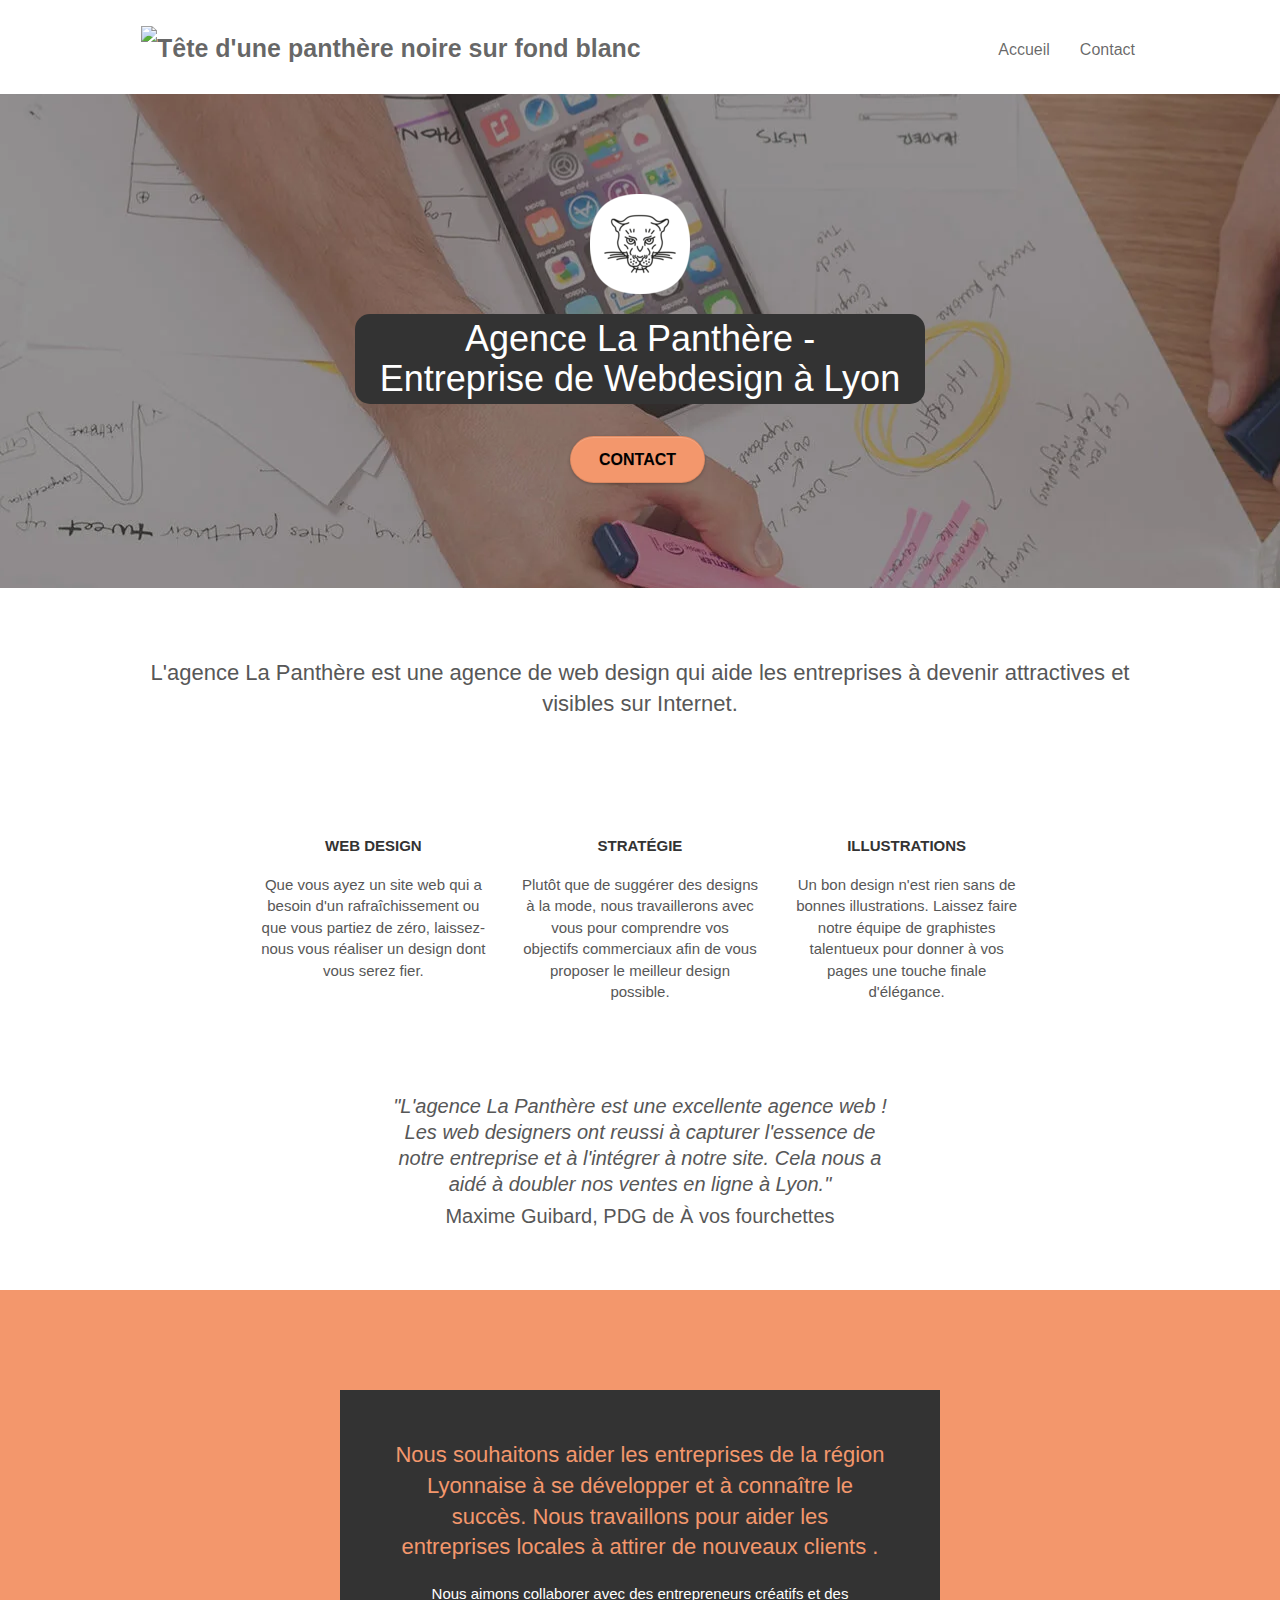
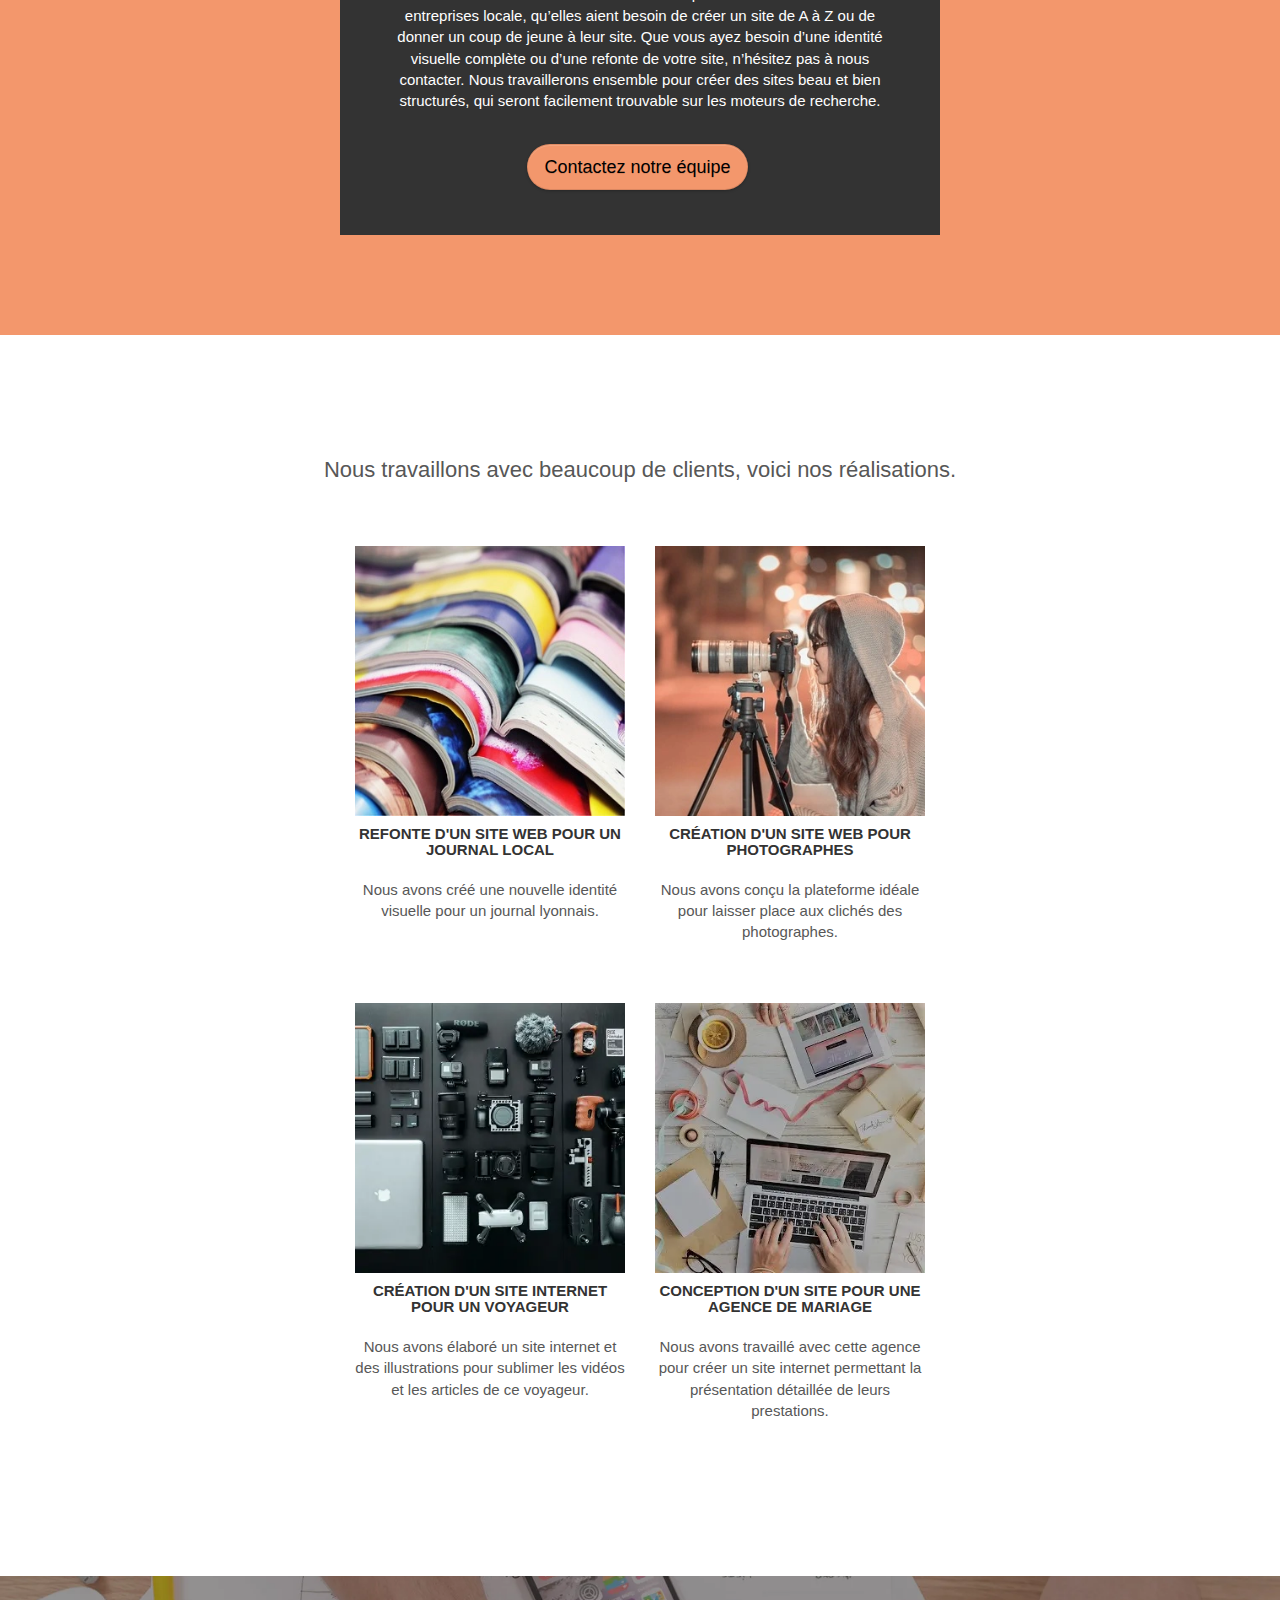
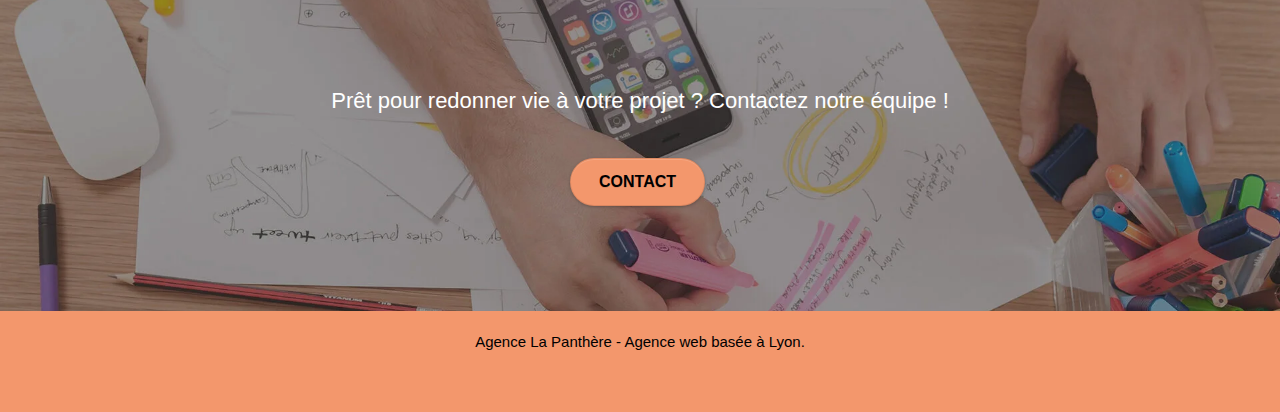
==== commit 468f58a2: "modif logo" ====
--- a/index.html
+++ b/index.html
@@ -10,7 +10,7 @@
 	<meta name="viewport" content="width=device-width, initial-scale=1.0, viewport-fit=cover">
 	<link rel="shortcut icon" type="image/png" href="favicon.jpg">
 	<link rel="stylesheet" type="text/css" href="./css/bootstrap.min.css">
-	<link rel="stylesheet" type="text/css" href="style.min.css">
+	<link rel="stylesheet" type="text/css" href="style.css">
 	<link rel="stylesheet" type="text/css" href="./css/font-awesome.min.css">
 	<link rel="stylesheet" type="text/css" href="./css/et-line.min.css">
 
@@ -50,7 +50,7 @@
 				<nav class="navbar row">
 					<div class="navbar-header">
 						<a class="navbar-brand" href="index.html"><img src="img/agence-la-panthere-monochrome.svg"
-								alt="Tête d'une panthère noire sur fond blanc" height="40" /></a>
+								alt="Tête d'une panthère noire sur fond blanc" /></a>
 						<button id="nav-toggle" type="button" class="ui-navbar-toggle navbar-toggle"
 							data-toggle="collapse" data-target=".navbar-1">
 							<span class="sr-only">Toggle navigation</span><span class="icon-bar"></span><span
@@ -85,7 +85,7 @@
 				<div class="container bloc-lg">
 					<div class="row tight-width-whitespace">
 						<div class="col-sm-12">
-							<img src="img/logo.png" class="center-block image-resize-mode" width="100" height="100"
+							<img src="img/logo.webp" class="center-block logo image-resize-mode" 
 								alt="Logo agence La Panthère" />
 							<h1 class="text-center hero-bloc-text white ">
 								Agence La Panthère - <br>Entreprise de Webdesign à Lyon
--- a/style.css
+++ b/style.css
@@ -0,0 +1,1095 @@
+body {
+    margin: 0;
+    padding: 0;
+    background: #FFF;
+    overflow-x: hidden;
+    -webkit-font-smoothing: antialiased;
+    -moz-osx-font-smoothing: grayscale;
+}
+
+a,
+button {
+    transition: all .3s ease-in-out;
+    outline: none!important;
+}
+
+a:hover {
+    text-decoration: none;
+    cursor: pointer;
+}
+
+#page-loading-blocs-notifaction {
+    position: fixed;
+    top: 0;
+    bottom: 0;
+    width: 100%;
+    z-index: 100000;
+    background: #FFFFFF url("img/pageload-spinner.gif") no-repeat center center;
+}
+
+.bloc {
+    width: 100%;
+    clear: both;
+    background: 50% 50% no-repeat;
+    padding: 0 50px;
+    -webkit-background-size: cover;
+    -moz-background-size: cover;
+    -o-background-size: cover;
+    background-size: cover;
+    position: relative;
+}
+
+.bloc .container {
+    padding-left: 0;
+    padding-right: 0;
+}
+
+.bloc-lg {
+    padding: 100px 50px;
+}
+
+.bloc-md {
+    padding: 50px;
+}
+
+.bloc-sm {
+    padding: 20px 50px;
+}
+
+.bg-center,
+.bg-l-edge,
+.bg-r-edge,
+.bg-t-edge,
+.bg-b-edge,
+.bg-tl-edge,
+.bg-bl-edge,
+.bg-tr-edge,
+.bg-br-edge,
+.bg-repeat {
+    -webkit-background-size: auto!important;
+    -moz-background-size: auto!important;
+    -o-background-size: auto!important;
+    background-size: auto!important;
+}
+
+.bg-repeat {
+    background: repeat;
+}
+
+.bg-t-edge {
+    background: top no-repeat;
+}
+
+.bloc-bg-texture::before {
+    content: "";
+    background-size: 2px 2px;
+    position: absolute;
+    top: 0;
+    bottom: 0;
+    left: 0;
+    right: 0;
+}
+
+.texture-paper::before {
+    /* background: url("img/texture-paper.png"); */
+    background-size: 280px 280px;
+}
+
+.b-parallax {
+    background-attachment: fixed;
+}
+
+.d-bloc {
+    color: rgba(255, 255, 255, .7);
+}
+
+.d-bloc button:hover {
+    color: rgba(255, 255, 255, .9);
+}
+
+.d-bloc .icon-round,
+.d-bloc .icon-square,
+.d-bloc .icon-rounded,
+.d-bloc .icon-semi-rounded-a,
+.d-bloc .icon-semi-rounded-b {
+    border-color: rgba(255, 255, 255, .9);
+}
+
+.d-bloc .divider-h span {
+    border-color: rgba(255, 255, 255, .2);
+}
+
+.d-bloc .a-btn,
+.d-bloc .navbar a,
+.d-bloc .navbar-brand,
+.d-bloc a .icon-sm,
+.d-bloc a .icon-md,
+.d-bloc a .icon-lg,
+.d-bloc a .icon-xl,
+.d-bloc h1 a,
+.d-bloc h2 a,
+.d-bloc h3 a,
+.d-bloc h4 a,
+.d-bloc h5 a,
+.d-bloc h6 a,
+.part {
+    color: rgb(0, 0, 0);
+}
+
+.d-bloc .a-btn:hover,
+.d-bloc .navbar a:hover,
+.d-bloc .navbar-brand:hover,
+.d-bloc a:hover .icon-sm,
+.d-bloc a:hover .icon-md,
+.d-bloc a:hover .icon-lg,
+.d-bloc a:hover .icon-xl,
+.d-bloc h1 a:hover,
+.d-bloc h2 a:hover,
+.d-bloc h3 a:hover,
+.d-bloc h4 a:hover,
+.d-bloc h5 a:hover,
+.d-bloc h6 a:hover,
+.d-bloc p a:hover {
+    color: rgba(255, 255, 255, 1);
+}
+
+.d-bloc .navbar-toggle .icon-bar {
+    background: rgba(255, 255, 255, 1);
+}
+
+.d-bloc .btn-wire,
+.d-bloc .btn-wire:hover {
+    color: rgba(255, 255, 255, 1);
+    border-color: rgba(255, 255, 255, 1);
+}
+
+.d-bloc .panel {
+    color: rgba(0, 0, 0, .5);
+}
+
+.d-bloc .panel button:hover {
+    color: rgba(0, 0, 0, .7);
+}
+
+.d-bloc .panel icon {
+    border-color: rgba(0, 0, 0, .7);
+}
+
+.d-bloc .panel .divider-h span {
+    border-color: rgba(0, 0, 0, .1);
+}
+
+.d-bloc .panel .a-btn {
+    color: rgba(0, 0, 0, .6);
+}
+
+.d-bloc .panel .a-btn:hover {
+    color: rgba(0, 0, 0, 1);
+}
+
+.d-bloc .panel .btn-wire,
+.d-bloc .panel .btn-wire:hover {
+    color: rgba(0, 0, 0, .7);
+    border-color: rgba(0, 0, 0, .3);
+}
+
+.d-bloc .panel,
+.l-bloc {
+    color: rgba(0, 0, 0, .5);
+}
+
+.d-bloc .panel button:hover,
+.l-bloc button:hover {
+    color: rgba(0, 0, 0, .7);
+}
+
+.l-bloc .icon-round,
+.l-bloc .icon-square,
+.l-bloc .icon-rounded,
+.l-bloc .icon-semi-rounded-a,
+.l-bloc .icon-semi-rounded-b {
+    border-color: rgba(0, 0, 0, .7);
+}
+
+.d-bloc .panel .divider-h span,
+.l-bloc .divider-h span {
+    border-color: rgba(0, 0, 0, .1);
+}
+
+.d-bloc .panel .a-btn,
+.l-bloc .a-btn,
+.l-bloc .navbar a,
+.l-bloc .navbar-brand,
+.l-bloc a .icon-sm,
+.l-bloc a .icon-md,
+.l-bloc a .icon-lg,
+.l-bloc a .icon-xl,
+.l-bloc h1 a,
+.l-bloc h2 a,
+.l-bloc h3 a,
+.l-bloc h4 a,
+.l-bloc h5 a,
+.l-bloc h6 a,
+.l-bloc p a {
+    color: rgba(0, 0, 0, .6);
+}
+
+.d-bloc .panel .a-btn:hover,
+.l-bloc .a-btn:hover,
+.l-bloc .navbar a:hover,
+.l-bloc .navbar-brand:hover,
+.l-bloc a:hover .icon-sm,
+.l-bloc a:hover .icon-md,
+.l-bloc a:hover .icon-lg,
+.l-bloc a:hover .icon-xl,
+.l-bloc h1 a:hover,
+.l-bloc h2 a:hover,
+.l-bloc h3 a:hover,
+.l-bloc h4 a:hover,
+.l-bloc h5 a:hover,
+.l-bloc h6 a:hover,
+.l-bloc p a:hover {
+    color: rgba(0, 0, 0, 1);
+}
+
+.l-bloc .navbar-toggle .icon-bar {
+    color: rgba(0, 0, 0, .6);
+}
+
+.d-bloc .panel .btn-wire,
+.d-bloc .panel .btn-wire:hover,
+.l-bloc .btn-wire,
+.l-bloc .btn-wire:hover {
+    color: rgba(0, 0, 0, .7);
+    border-color: rgba(0, 0, 0, .3);
+}
+
+.voffset {
+    margin-top: 30px;
+}
+
+.voffset-lg {
+    margin-top: 80px;
+}
+
+.row-no-gutters {
+    margin-right: 0;
+    margin-left: 0;
+}
+
+.row.row-no-gutters > [class^="col-"],
+.row.row-no-gutters > [class*=" col-"] {
+    padding-right: 0;
+    padding-left: 0;
+}
+
+#bloc-1-hero h1 {
+    font-size: 36px;
+    background-color: #333333;
+    border-radius: 15px;
+    padding: 5px;
+
+}
+
+.navbar {
+    margin-bottom: 0;
+    z-index: 1;
+}
+
+.navbar-brand {
+    height: auto;
+    padding: 3px 15px;
+    font-size: 25px;
+    font-weight: normal;
+    font-weight: 600;
+    line-height: 44px;
+}
+
+.navbar-brand img {
+    max-height: 200px;
+    margin: 0 5px 0 0;
+    display: inline;
+}
+
+.navbar-brand img[src$=svg] {
+    min-width: 100px;
+    height: auto;
+    width: auto;
+}
+
+.nav-center .navbar-brand img {
+    margin: 0;
+}
+
+.navbar .nav {
+    padding-top: 2px;
+    margin-right: -16px;
+    float: right;
+    z-index: 1;
+}
+
+.nav > li {
+    float: left;
+    margin-top: 4px;
+    font-size: 16px;
+}
+
+.navbar-nav .open .dropdown-menu > li > a {
+    text-align: inherit;
+}
+
+.nav > li a:hover,
+.nav > li a:focus {
+    background: transparent;
+}
+
+.navbar-toggle {
+    margin: 10px 10px 0 0;
+    border: 0px;
+}
+
+.navbar-toggle:hover {
+    background: transparent!important;
+}
+
+.navbar-toggle .icon-bar {
+    background-color: rgba(0, 0, 0, .5);
+    width: 26px;
+}
+
+.nav-invert .navbar .nav {
+    float: left;
+}
+
+.nav-invert .navbar-header,
+.nav-invert .navbar-brand {
+    float: right;
+    position: relative;
+    z-index: 2;
+}
+
+@media (min-width: 768px) {
+    .site-navigation {
+        position: absolute;
+        top: 50%;
+        right: 20px;
+        transform: translate(0, -50%);
+        -webkit-transform: translateY(-50%);
+    }
+    .nav > li .dropdown-menu a,
+    .nav > li .dropdown-menu a:hover {
+        color: #484848;
+    }
+    .nav-invert .site-navigation {
+        left: 0;
+        right: 0;
+    }
+    .nav-center {
+        text-align: center;
+    }
+    .nav-center .navbar-header {
+        width: 100%;
+    }
+    .nav-center .navbar-header,
+    .nav-center .navbar-brand,
+    .nav-center .nav > li {
+        float: none;
+        display: inline-block;
+    }
+    .nav-center .site-navigation {
+        position: relative;
+        width: 100%;
+        right: 0;
+        margin-right: 0px;
+        margin-top: 20px;
+    }
+    .nav-center.mini-nav .navbar-toggle {
+        float: none;
+        margin: 10px auto 0;
+    }
+}
+
+.nav > li > .dropdown a {
+    background: none!important;
+    display: block;
+    padding: 14px 15px;
+}
+
+nav .caret {
+    margin: 0 5px;
+}
+
+.dropdown-menu .dropdown-menu {
+    top: -8px;
+    left: 100%;
+}
+
+.dropdown-menu .dropmenu-flow-right {
+    top: 100%;
+    left: 0;
+    margin-left: -1px;
+    border-top-left-radius: 0;
+    border-top-right-radius: 0;
+}
+
+.dropdown-menu .dropdown span {
+    border: 4px solid black;
+    border-top-color: transparent;
+    border-right-color: transparent;
+    border-bottom-color: transparent;
+    margin: 6px -5px 0 0!important;
+    float: right;
+}
+
+.mg-md {
+    margin-top: 10px;
+    margin-bottom: 20px;
+}
+
+.mg-lg {
+    margin-top: 10px;
+    margin-bottom: 40px;
+}
+
+.btn {
+    margin: 0 5px 5px 0;
+}
+
+.btn.pull-right {
+    margin: 0 0 5px 5px;
+}
+
+.btn-d,
+.btn-d:hover,
+.btn-d:focus {
+    color: #FFF;
+    background: rgba(0, 0, 0, .3);
+}
+
+button {
+    outline: none!important;
+}
+
+.btn-rd {
+    border-radius: 40px;
+}
+
+.btn-clean {
+    border: 1px solid rgba(0, 0, 0, .08);
+    border-bottom-color: rgba(0, 0, 0, .1);
+    text-shadow: 0 1px 0 rgba(0, 0, 1, .1);
+    box-shadow: 0 1px 3px rgba(0, 0, 1, .25), inset 0 1px 0 0 rgba(255, 255, 255, .15);
+}
+
+.icon-md {
+    font-size: 30px!important;
+}
+
+.icon-lg {
+    font-size: 60px;
+}
+
+.sm-shadow {
+    text-shadow: 0 1px 2px rgba(0, 0, 0, .3);
+}
+
+.panel-sq,
+.panel-sq .panel-heading,
+.panel-sq .panel-footer {
+    border-radius: 0;
+}
+
+.panel-rd {
+    border-radius: 30px;
+}
+
+.panel-rd .panel-heading {
+    border-radius: 29px 29px 0 0;
+}
+
+.panel-rd .panel-footer {
+    border-radius: 0 0 29px 29px;
+}
+
+.form-control {
+    border-color: rgba(0, 0, 0, .1);
+    box-shadow: none;
+}
+
+.scrollToTop {
+    width: 40px;
+    height: 40px;
+    position: fixed;
+    bottom: 20px;
+    right: 20px;
+    opacity: 0;
+    z-index: 500;
+    transition: all .3s ease-in-out;
+}
+
+.scrollToTop span {
+    margin-top: 6px;
+}
+
+.showScrollTop {
+    font-size: 14px;
+    opacity: 1;
+}
+
+a[data-lightbox] {
+    position: relative;
+    display: block;
+    text-align: center;
+}
+
+a[data-lightbox]:hover::before {
+    content: "+";
+    font-family: "HelveticaNeue-Light", "Helvetica Neue Light", "Helvetica Neue", Helvetica, Arial;
+    font-size: 32px;
+    width: 50px;
+    height: 50px;
+    margin-left: -25px;
+    border-radius: 50%;
+    background: rgba(0, 0, 0, .6);
+    color: #FFF;
+    font-weight: 100;
+    z-index: 1;
+    position: absolute;
+    top: 50%;
+    transform: translateY(-50%);
+    -webkit-transform: translateY(-50%);
+}
+
+a[data-lightbox]:hover img {
+    opacity: 0.6;
+    -webkit-animation-fill-mode: none;
+    animation-fill-mode: none;
+}
+
+#lightbox-modal {
+    display: flex;
+    align-items: center;
+}
+
+#lightbox-modal .modal-dialog {
+    width: 90%;
+    max-width: 900px;
+    margin: 0 auto 0;
+}
+
+#lightbox-modal .modal-dialog img {
+    max-height: 90vh;
+    margin: 0 auto;
+    width: 320px;
+}
+
+.lightbox-caption {
+    padding: 20px;
+    color: #FFF;
+    background: rgba(0, 0, 0, .5);
+    position: absolute;
+    left: 15px;
+    right: 15px;
+    bottom: 5px;
+    text-align: center;
+}
+
+.close-lightbox {
+    color: #FFF;
+    font-size: 30px;
+    position: absolute;
+    top: 20px;
+    right: 20px;
+    z-index: 20;
+    background: rgba(0, 0, 0, .5);
+    border: none;
+    line-height: 30px;
+    padding: 0 9px 5px;
+    opacity: 0.3;
+}
+
+.close-lightbox:hover,
+.next-lightbox:hover,
+.prev-lightbox:hover {
+    opacity: 1.0;
+    color: #FFF;
+}
+
+.next-lightbox,
+.prev-lightbox {
+    font-size: 20px;
+    color: rgba(255, 255, 255, .9);
+    background: rgba(0, 0, 0, .5);
+    transition: all .2s ease-in-out;
+    position: absolute;
+    top: 45%;
+    z-index: 1;
+    opacity: 0.4;
+}
+
+.next-lightbox {
+    padding: 6px 8px 1px 13px;
+    right: 25px;
+}
+
+.prev-lightbox {
+    padding: 6px 13px 1px 10px;
+    left: 25px;
+}
+
+.snapshot-lb .modal-body {
+    padding-bottom: 45px;
+}
+
+.snapshot-lb .lightbox-caption {
+    padding: 0;
+    color: rgba(0, 0, 0, .5);
+    background: none;
+}
+
+h1,
+h2,
+h3,
+h4,
+h5,
+h6,
+p,
+label,
+.btn,
+a {
+    font-family: "helvetica";
+    font-weight: 400;
+    color: #575757;
+}
+
+.container {
+    max-width: 1000px;
+}
+
+.hero-bloc-text {
+    font-size: 38px;
+}
+
+.hero-bloc-text-sub {
+    font-size: 36px;
+}
+
+.statement-bloc-text {
+    line-height: 26px;
+    font-style: italic;
+    font-size: 20px;
+    text-align: center;
+    font-weight: lighter;
+    max-width: 520px;
+    margin: auto auto auto auto;
+}
+
+p {
+    font-size: 15px;
+}
+
+.tight-width-whitespace {
+    max-width: 600px;
+    margin: auto auto auto auto;
+}
+
+.h1 {
+    font-size: 20px;
+    font-family: "Open Sans";
+}
+
+.cta-hero {
+    /* margin-top: 22px; */
+    /* color: #FFFFFF!important; */
+    text-transform: uppercase;
+    padding: 12px 28px 12px 28px;
+    font-size: 16px;
+    font-weight: 700;
+}
+
+.social {
+    max-width: 400px;
+    margin: auto auto auto auto;
+}
+
+h2 {
+    font-size: 22px;
+    line-height: 1.4em;
+}
+
+h3 {
+    font-size: 15px;
+    text-transform: uppercase;
+    font-weight: 700;
+    color: #333333!important;
+}
+
+.med-width-whitespace {
+    max-width: 800px;
+    margin: auto auto auto auto;
+    box-shadow: 0px 0px 0px #000000;
+}
+
+h1 {
+    color: #333333;
+}
+
+h4 {
+    color: #333333!important;
+}
+
+.icons {
+    margin-bottom: 14px;
+    margin-top: 24px;
+}
+
+.white {
+    color: #FFFFFF!important;
+}
+
+.portfolio-thumb {
+    /* margin-bottom: 24px; */
+    margin: auto;
+    width: fit-content;
+    height: auto;
+}
+
+.portfolio-row {
+    margin-bottom: 44px;
+    margin-top: 50px;
+}
+
+.avatar {
+    box-shadow: 0px 4px 9px rgba(0, 0, 0, 0.3);
+}
+
+.black-background {
+    background-color: #333;
+    padding: 40px 40px 40px 40px;
+}
+
+.bold-link {
+    font-weight: 900;
+    text-decoration: underline!important;
+}
+
+.bgc-white {
+    background-color: #FFFFFF;
+}
+
+.bgc-dark-slate-blue {
+    background-color: #364577;
+}
+
+.bgc-atomic-tangerine {
+    background-color: #F3976C;
+}
+
+.tc-white {
+    color: #F3976C!important;
+}
+
+.btn-atomic-tangerine {
+    background: #F3976C;
+    color: black;
+    margin-top: 22px;
+}
+
+.btn-atomic-tangerine:hover {
+    background: #c27956;
+    color: #FFFFFF!important;
+}
+
+.ltc-white {
+    color: #FFFFFF!important;
+}
+
+.ltc-white:hover {
+    color: #cccccc!important;
+}
+
+.ltc-atomic-tangerine {
+    color: #F3976C!important;
+}
+
+.ltc-atomic-tangerine:hover {
+    color: #c27956!important;
+}
+
+.icon-dark-slate-blue {
+    color: #364577!important;
+    border-color: #364577!important;
+}
+ .font-black{
+    color: #000000;
+
+ }
+.bg-dots-bg {
+    background-image: url("img/dots-bg.png");
+}
+
+/* .bg-lines-h2-bg {
+    background-image: url("img/lines-h2-bg.png");
+}  */
+
+.bg-banniere {
+    background-image: url("img/agence-la-panthere.webp");
+}
+
+.bg-presentation {
+    background-image: url("img/image-de-presentation.webp");
+}
+
+@media (max-width: 1024px) {
+    .bloc {
+        padding-left: 20px;
+        padding-right: 20px;
+    }
+    .bloc.full-width-bloc,
+    .bloc-tile-2.full-width-bloc .container,
+    .bloc-tile-3.full-width-bloc .container,
+    .bloc-tile-4.full-width-bloc .container {
+        padding-left: 0;
+        padding-right: 0;
+    }
+}
+
+@media (max-width: 992px) and (min-width: 768px) {
+    .navbar .nav {
+        max-width: 80%
+    }
+    .nav-center.navbar .nav {
+        max-width: 100%
+    }
+}
+
+@media only screen and (min-width: 768px) and (max-width: 1024px) and (orientation: landscape) {
+    .b-parallax {
+        background-attachment: scroll;
+    }
+}
+
+@media only screen and (min-width: 1024px) and (max-width: 1366px) and (-webkit-min-device-pixel-ratio: 1.5) {
+    .b-parallax {
+        background-attachment: scroll;
+    }
+}
+
+@media (max-width: 991px) {
+    .container {
+        width: 100%;
+    }
+    .b-parallax {
+        background-attachment: scroll;
+    }
+    .page-container,
+    #hero-bloc {
+        overflow-x: hidden;
+        position: relative;
+    }
+    
+    /* .bloc 
+        /* padding-left: constant(safe-area-insetleft);
+        padding-right: constant(safe-area-inset-right); */
+    
+
+    .bloc-group,
+    .bloc-group .bloc {
+        display: block;
+        width: 100%;
+    }
+    .bloc-fill-screen .fill-bloc-top-edge,
+    .bloc-fill-screen .fill-bloc-bottom-edge {
+        padding: 0 20px;
+        /* padding-left: constant(safe-area-inset-left);
+        padding-right: constant(safe-area-inset-right); */
+    }
+}
+
+@media (max-width: 767px) {
+    .page-container {
+        overflow-x: hidden;
+        position: relative;
+    }
+    h1,
+    h2,
+    h3,
+    h4,
+    h5,
+    h6,
+    p,
+    #disqus_thread {
+        padding-left: 10px!important;
+        padding-right: 10px!important;
+    }
+    .b-parallax {
+        background-attachment: scroll;
+    }
+    .navbar .nav {
+        padding-top: 0;
+        border-top: 1px solid rgba(0, 0, 0, .2);
+        float: none!important;
+    }
+    .navbar.row {
+        margin-left: 0;
+        margin-right: 0;
+    }
+    .site-navigation {
+        position: inherit;
+        transform: none;
+        -webkit-transform: none;
+        -ms-transform: none;
+    }
+    .nav > li {
+        margin-top: 0;
+        border-bottom: 1px solid rgba(0, 0, 0, .1);
+        background: rgba(0, 0, 0, .05);
+        text-align: left;
+        padding-left: 15px;
+        width: 100%;
+    }
+    .nav > li:hover {
+        background: rgba(0, 0, 0, .08);
+    }
+    .dropdown .dropdown a .caret {
+        float: none;
+        margin: 5px 0 0 10px!important;
+        border: 4px solid black;
+        border-bottom-color: transparent;
+        border-right-color: transparent;
+        border-left-color: transparent;
+    }
+    #hero-bloc .navbar .nav {
+        background: rgba(0, 0, 0, .8);
+    }
+    #hero-bloc .navbar .nav a {
+        color: rgba(255, 255, 255, .6);
+    }
+    .hero {
+        padding: 50px 0;
+    }
+    .hero-nav {
+        left: -1px;
+        right: -1px;
+    }
+    .navbar-collapse {
+        padding: 0;
+        overflow-x: hidden;
+        -webkit-box-shadow: none;
+        box-shadow: none;
+    }
+    .navbar-brand img {
+        max-height: 40px;
+        width: auto;
+    }
+    .nav-invert .navbar-header {
+        float: none;
+        width: 100%;
+    }
+    .nav-invert .navbar-toggle {
+        float: left;
+        margin-left: 10px;
+    }
+    .bloc {
+        padding-left: 0;
+        padding-right: 0;
+    }
+    .bloc-xxl,
+    .bloc-xl,
+    .bloc-lg {
+        padding: 40px 0;
+    }
+    .bloc-sm,
+    .bloc-md {
+        padding-left: 0;
+        padding-right: 0;
+    }
+    .bloc-tile-2 .container,
+    .bloc-tile-3 .container,
+    .bloc-tile-4 .container,
+    .bloc-fill-screen .fill-bloc-top-edge,
+    .bloc-fill-screen .fill-bloc-bottom-edge {
+        padding-left: 0;
+        padding-right: 0;
+    }
+    .a-block {
+        padding: 0 10px;
+    }
+    .btn-dwn {
+        display: none;
+    }
+    .voffset {
+        margin-top: 5px;
+    }
+    .voffset-md {
+        margin-top: 20px;
+    }
+    .voffset-lg {
+        margin-top: 30px;
+    }
+    form {
+        padding: 5px;
+    }
+    .close-lightbox {
+        display: inline-block;
+    }
+    .blocsapp-device-iphone5 {
+        background-size: 216px 425px;
+        padding-top: 60px;
+        width: 216px;
+        height: 425px;
+    }
+    .blocsapp-device-iphone5 img {
+        width: 180px;
+        height: 320px;
+    }
+}
+
+@media (max-width: 400px) {
+    .bloc {
+        padding-left: 0;
+        padding-right: 0;
+    }
+    p{
+        font-size: 13px;
+    }
+    .icon-md {
+        font-size: 32px!important;
+    }
+}
+
+@media (max-width: 767px) {
+    .bloc-mob-center-text {
+        text-align: center;
+    }
+    iframe{
+        padding: 5px;
+    }
+}
+
+.citation{
+    font-size: 20px;
+    margin-top: 5px;
+}
+
+.form-control:focus{
+    background-color: #ECEBEB;
+}
+
+.flex{
+    display: flex;
+    justify-content: space-between;
+}
+
+#mail{
+    color: blue;
+    text-decoration: underline;
+}
+iframe{
+     width: 100%;
+     height: 315px;
+}
+.logo{
+    width: 100px;
+    height: 100px;
+}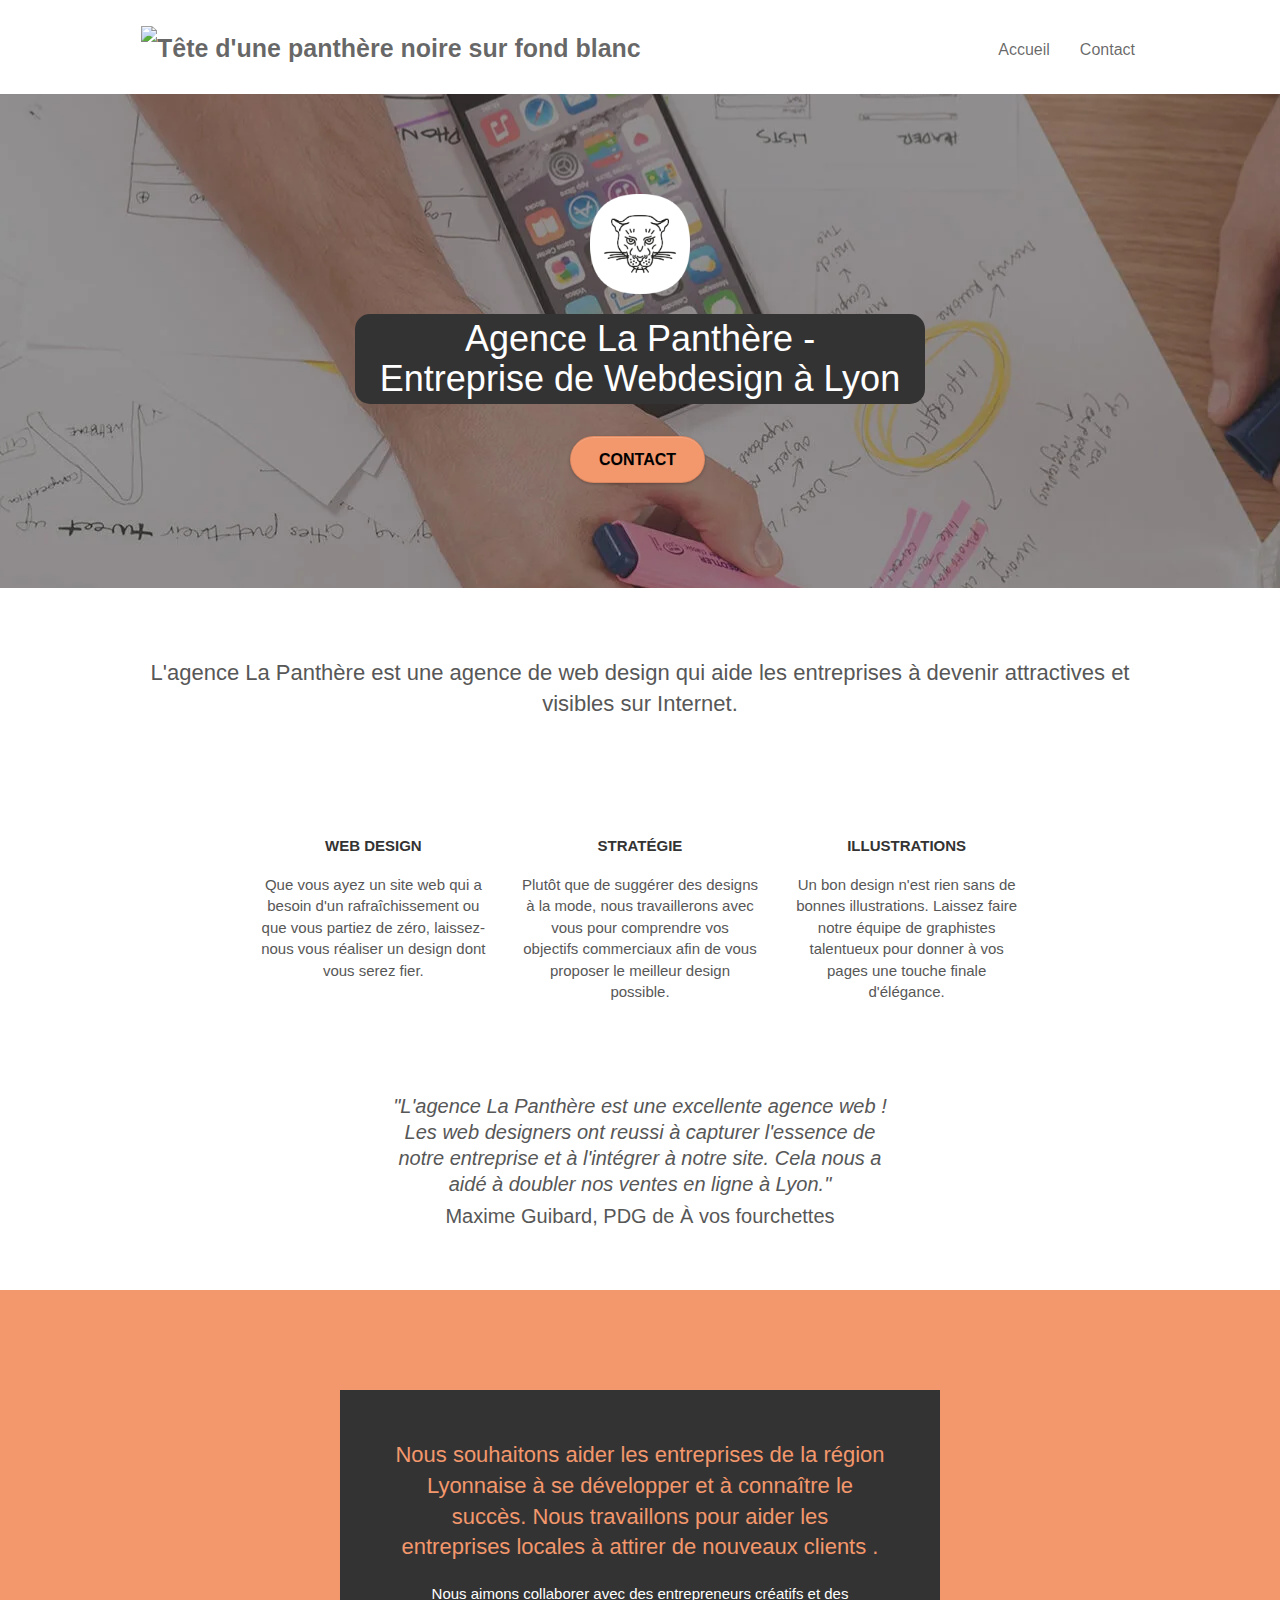
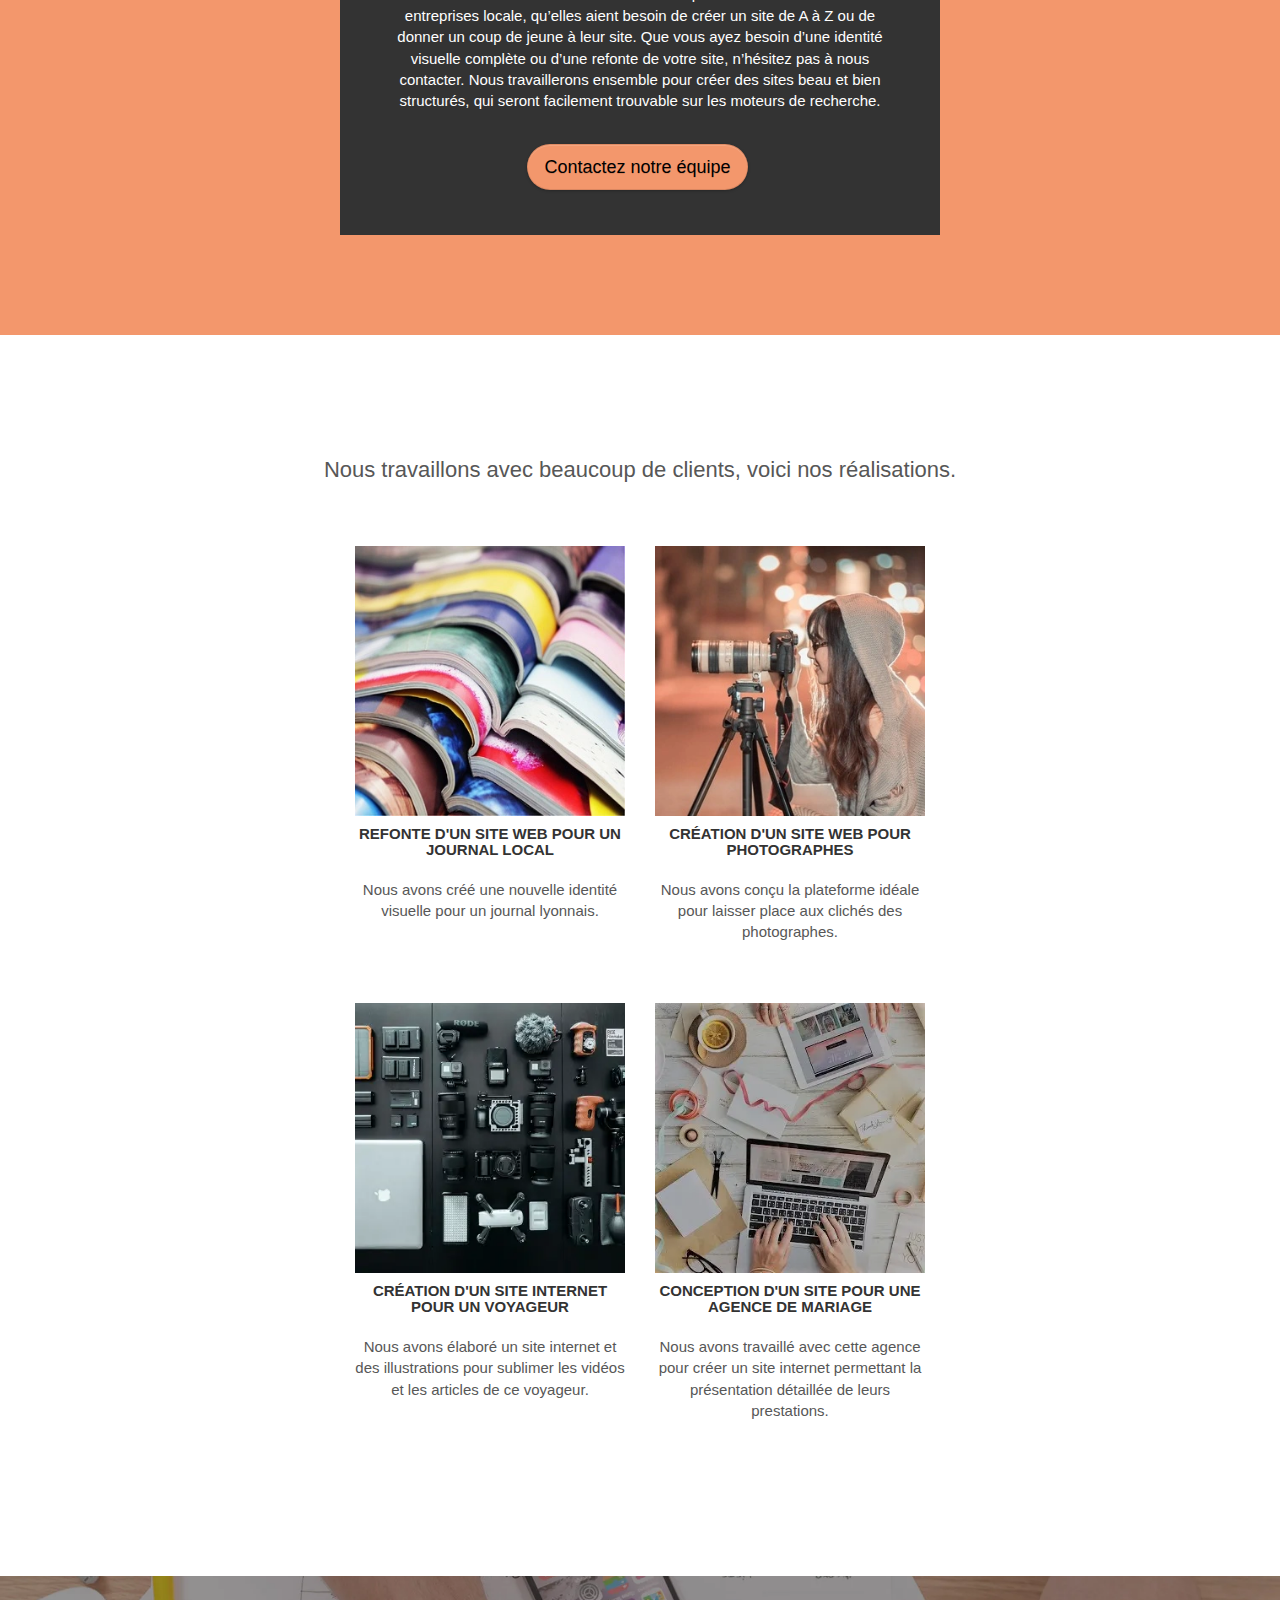
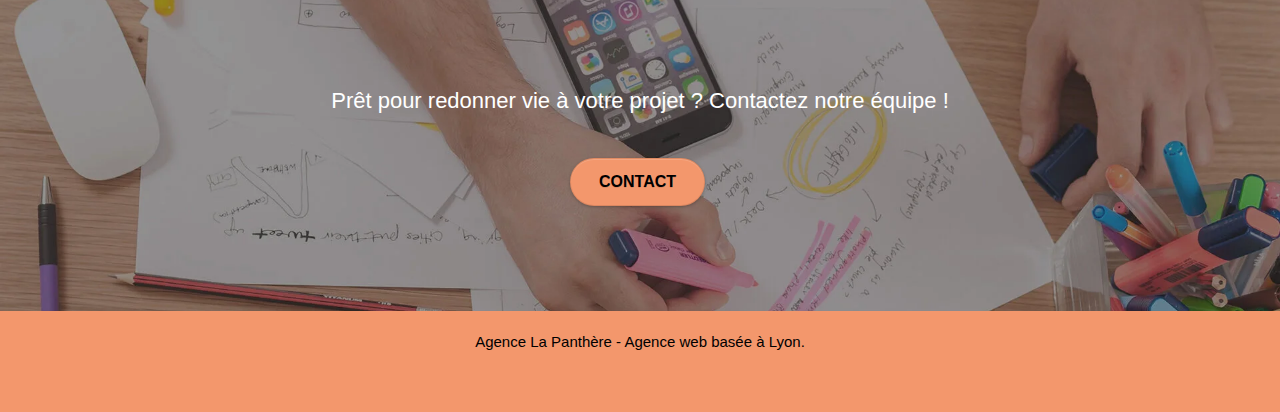
==== commit 4f78c3ec: "logo ok" ====
--- a/index.html
+++ b/index.html
@@ -10,14 +10,14 @@
 	<meta name="viewport" content="width=device-width, initial-scale=1.0, viewport-fit=cover">
 	<link rel="shortcut icon" type="image/png" href="favicon.jpg">
 	<link rel="stylesheet" type="text/css" href="./css/bootstrap.min.css">
-	<link rel="stylesheet" type="text/css" href="style.css">
+	<link rel="stylesheet" type="text/css" href="style.min.css">
 	<link rel="stylesheet" type="text/css" href="./css/font-awesome.min.css">
 	<link rel="stylesheet" type="text/css" href="./css/et-line.min.css">
 
 	<script defer src="./js/jquery-2.1.0.min.js"></script>
 	<script defer src="./js/bootstrap.min.js"></script>
 	<script defer src="./js/blocs.min.js"></script>
-	<script src="./js/jquery.touchSwipe.min.js" defer></script>
+	<script defer src="./js/jquery.touchSwipe.min.js" ></script>
 	<script defer src="./js/gmaps.min.js"></script>
 
 	<title>L'agence La Panthère - Entreprise web design basée à Lyon</title>
@@ -50,7 +50,7 @@
 				<nav class="navbar row">
 					<div class="navbar-header">
 						<a class="navbar-brand" href="index.html"><img src="img/agence-la-panthere-monochrome.svg"
-								alt="Tête d'une panthère noire sur fond blanc" /></a>
+								alt="Tête d'une panthère noire sur fond blanc" height="40" /></a>
 						<button id="nav-toggle" type="button" class="ui-navbar-toggle navbar-toggle"
 							data-toggle="collapse" data-target=".navbar-1">
 							<span class="sr-only">Toggle navigation</span><span class="icon-bar"></span><span
@@ -85,7 +85,7 @@
 				<div class="container bloc-lg">
 					<div class="row tight-width-whitespace">
 						<div class="col-sm-12">
-							<img src="img/logo.webp" class="center-block logo image-resize-mode" 
+							<img src="img/logo.png" class="center-block logo image-resize-mode"
 								alt="Logo agence La Panthère" />
 							<h1 class="text-center hero-bloc-text white ">
 								Agence La Panthère - <br>Entreprise de Webdesign à Lyon
@@ -107,9 +107,9 @@
 			<section class="bloc bgc-white l-bloc" id="bloc-2-services">
 				<div class="container bloc-md">
 					<div class="row">
-						<div class="col-sm-12 text-center">
-							<h2>L'agence La Panthère est une agence de web design qui aide les entreprises à devenir
-								attractives et visibles sur Internet.</h2>
+						<div class="col-sm-12">
+							<h2 class="text-center">L'agence La Panthère est une agence de web design qui aide les
+								entreprises à devenir attractives et visibles sur Internet.</h2>
 						</div>
 					</div>
 					<div class="row voffset-lg med-width-whitespace">
--- a/style.min.css
+++ b/style.min.css
@@ -0,0 +1 @@
+body{margin: 0; padding: 0; background: #FFF; overflow-x: hidden; -webkit-font-smoothing: antialiased; -moz-osx-font-smoothing: grayscale;}a,button{transition: all .3s ease-in-out; outline: none!important;}a:hover{text-decoration: none; cursor: pointer;}#page-loading-blocs-notifaction{position: fixed; top: 0; bottom: 0; width: 100%; z-index: 100000; background: #FFFFFF url("img/pageload-spinner.gif") no-repeat center center;}.bloc{width: 100%; clear: both; background: 50% 50% no-repeat; padding: 0 50px; -webkit-background-size: cover; -moz-background-size: cover; -o-background-size: cover; background-size: cover; position: relative;}.bloc .container{padding-left: 0; padding-right: 0;}.bloc-lg{padding: 100px 50px;}.bloc-md{padding: 50px;}.bloc-sm{padding: 20px 50px;}.bg-center,.bg-l-edge,.bg-r-edge,.bg-t-edge,.bg-b-edge,.bg-tl-edge,.bg-bl-edge,.bg-tr-edge,.bg-br-edge,.bg-repeat{-webkit-background-size: auto!important; -moz-background-size: auto!important; -o-background-size: auto!important; background-size: auto!important;}.bg-repeat{background: repeat;}.bg-t-edge{background: top no-repeat;}.bloc-bg-texture::before{content: ""; background-size: 2px 2px; position: absolute; top: 0; bottom: 0; left: 0; right: 0;}.texture-paper::before{/* background: url("img/texture-paper.png"); */ background-size: 280px 280px;}.b-parallax{background-attachment: fixed;}.d-bloc{color: rgba(255, 255, 255, .7);}.d-bloc button:hover{color: rgba(255, 255, 255, .9);}.d-bloc .icon-round,.d-bloc .icon-square,.d-bloc .icon-rounded,.d-bloc .icon-semi-rounded-a,.d-bloc .icon-semi-rounded-b{border-color: rgba(255, 255, 255, .9);}.d-bloc .divider-h span{border-color: rgba(255, 255, 255, .2);}.d-bloc .a-btn,.d-bloc .navbar a,.d-bloc .navbar-brand,.d-bloc a .icon-sm,.d-bloc a .icon-md,.d-bloc a .icon-lg,.d-bloc a .icon-xl,.d-bloc h1 a,.d-bloc h2 a,.d-bloc h3 a,.d-bloc h4 a,.d-bloc h5 a,.d-bloc h6 a,.part{color: rgb(0, 0, 0);}.d-bloc .a-btn:hover,.d-bloc .navbar a:hover,.d-bloc .navbar-brand:hover,.d-bloc a:hover .icon-sm,.d-bloc a:hover .icon-md,.d-bloc a:hover .icon-lg,.d-bloc a:hover .icon-xl,.d-bloc h1 a:hover,.d-bloc h2 a:hover,.d-bloc h3 a:hover,.d-bloc h4 a:hover,.d-bloc h5 a:hover,.d-bloc h6 a:hover,.d-bloc p a:hover{color: rgba(255, 255, 255, 1);}.d-bloc .navbar-toggle .icon-bar{background: rgba(255, 255, 255, 1);}.d-bloc .btn-wire,.d-bloc .btn-wire:hover{color: rgba(255, 255, 255, 1); border-color: rgba(255, 255, 255, 1);}.d-bloc .panel{color: rgba(0, 0, 0, .5);}.d-bloc .panel button:hover{color: rgba(0, 0, 0, .7);}.d-bloc .panel icon{border-color: rgba(0, 0, 0, .7);}.d-bloc .panel .divider-h span{border-color: rgba(0, 0, 0, .1);}.d-bloc .panel .a-btn{color: rgba(0, 0, 0, .6);}.d-bloc .panel .a-btn:hover{color: rgba(0, 0, 0, 1);}.d-bloc .panel .btn-wire,.d-bloc .panel .btn-wire:hover{color: rgba(0, 0, 0, .7); border-color: rgba(0, 0, 0, .3);}.d-bloc .panel,.l-bloc{color: rgba(0, 0, 0, .5);}.d-bloc .panel button:hover,.l-bloc button:hover{color: rgba(0, 0, 0, .7);}.l-bloc .icon-round,.l-bloc .icon-square,.l-bloc .icon-rounded,.l-bloc .icon-semi-rounded-a,.l-bloc .icon-semi-rounded-b{border-color: rgba(0, 0, 0, .7);}.d-bloc .panel .divider-h span,.l-bloc .divider-h span{border-color: rgba(0, 0, 0, .1);}.d-bloc .panel .a-btn,.l-bloc .a-btn,.l-bloc .navbar a,.l-bloc .navbar-brand,.l-bloc a .icon-sm,.l-bloc a .icon-md,.l-bloc a .icon-lg,.l-bloc a .icon-xl,.l-bloc h1 a,.l-bloc h2 a,.l-bloc h3 a,.l-bloc h4 a,.l-bloc h5 a,.l-bloc h6 a,.l-bloc p a{color: rgba(0, 0, 0, .6);}.d-bloc .panel .a-btn:hover,.l-bloc .a-btn:hover,.l-bloc .navbar a:hover,.l-bloc .navbar-brand:hover,.l-bloc a:hover .icon-sm,.l-bloc a:hover .icon-md,.l-bloc a:hover .icon-lg,.l-bloc a:hover .icon-xl,.l-bloc h1 a:hover,.l-bloc h2 a:hover,.l-bloc h3 a:hover,.l-bloc h4 a:hover,.l-bloc h5 a:hover,.l-bloc h6 a:hover,.l-bloc p a:hover{color: rgba(0, 0, 0, 1);}.l-bloc .navbar-toggle .icon-bar{color: rgba(0, 0, 0, .6);}.d-bloc .panel .btn-wire,.d-bloc .panel .btn-wire:hover,.l-bloc .btn-wire,.l-bloc .btn-wire:hover{color: rgba(0, 0, 0, .7); border-color: rgba(0, 0, 0, .3);}.voffset{margin-top: 30px;}.voffset-lg{margin-top: 80px;}.row-no-gutters{margin-right: 0; margin-left: 0;}.row.row-no-gutters > [class^="col-"],.row.row-no-gutters > [class*=" col-"]{padding-right: 0; padding-left: 0;}#bloc-1-hero h1{font-size: 36px; background-color: #333333; border-radius: 15px; padding: 5px;}.navbar{margin-bottom: 0; z-index: 1;}.navbar-brand{height: auto; padding: 3px 15px; font-size: 25px; font-weight: normal; font-weight: 600; line-height: 44px;}.navbar-brand img{max-height: 200px; margin: 0 5px 0 0; display: inline;}.navbar-brand img[src$=svg]{min-width: 100px; width: 217px; height: 40px;}.nav-center .navbar-brand img{margin: 0;}.navbar .nav{padding-top: 2px; margin-right: -16px; float: right; z-index: 1;}.nav > li{float: left; margin-top: 4px; font-size: 16px;}.navbar-nav .open .dropdown-menu > li > a{text-align: inherit;}.nav > li a:hover,.nav > li a:focus{background: transparent;}.navbar-toggle{margin: 10px 10px 0 0; border: 0px;}.navbar-toggle:hover{background: transparent!important;}.navbar-toggle .icon-bar{background-color: rgba(0, 0, 0, .5); width: 26px;}.nav-invert .navbar .nav{float: left;}.nav-invert .navbar-header,.nav-invert .navbar-brand{float: right; position: relative; z-index: 2;}@media (min-width: 768px){.site-navigation{position: absolute; top: 50%; right: 20px; transform: translate(0, -50%); -webkit-transform: translateY(-50%);}.nav > li .dropdown-menu a, .nav > li .dropdown-menu a:hover{color: #484848;}.nav-invert .site-navigation{left: 0; right: 0;}.nav-center{text-align: center;}.nav-center .navbar-header{width: 100%;}.nav-center .navbar-header, .nav-center .navbar-brand, .nav-center .nav > li{float: none; display: inline-block;}.nav-center .site-navigation{position: relative; width: 100%; right: 0; margin-right: 0px; margin-top: 20px;}.nav-center.mini-nav .navbar-toggle{float: none; margin: 10px auto 0;}}.nav > li > .dropdown a{background: none!important; display: block; padding: 14px 15px;}nav .caret{margin: 0 5px;}.dropdown-menu .dropdown-menu{top: -8px; left: 100%;}.dropdown-menu .dropmenu-flow-right{top: 100%; left: 0; margin-left: -1px; border-top-left-radius: 0; border-top-right-radius: 0;}.dropdown-menu .dropdown span{border: 4px solid black; border-top-color: transparent; border-right-color: transparent; border-bottom-color: transparent; margin: 6px -5px 0 0!important; float: right;}.mg-md{margin-top: 10px; margin-bottom: 20px;}.mg-lg{margin-top: 10px; margin-bottom: 40px;}.btn{margin: 0 5px 5px 0;}.btn.pull-right{margin: 0 0 5px 5px;}.btn-d,.btn-d:hover,.btn-d:focus{color: #FFF; background: rgba(0, 0, 0, .3);}button{outline: none!important;}.btn-rd{border-radius: 40px;}.btn-clean{border: 1px solid rgba(0, 0, 0, .08); border-bottom-color: rgba(0, 0, 0, .1); text-shadow: 0 1px 0 rgba(0, 0, 1, .1); box-shadow: 0 1px 3px rgba(0, 0, 1, .25), inset 0 1px 0 0 rgba(255, 255, 255, .15);}.icon-md{font-size: 30px!important;}.icon-lg{font-size: 60px;}.sm-shadow{text-shadow: 0 1px 2px rgba(0, 0, 0, .3);}.panel-sq,.panel-sq .panel-heading,.panel-sq .panel-footer{border-radius: 0;}.panel-rd{border-radius: 30px;}.panel-rd .panel-heading{border-radius: 29px 29px 0 0;}.panel-rd .panel-footer{border-radius: 0 0 29px 29px;}.form-control{border-color: rgba(0, 0, 0, .1); box-shadow: none;}.scrollToTop{width: 40px; height: 40px; position: fixed; bottom: 20px; right: 20px; opacity: 0; z-index: 500; transition: all .3s ease-in-out;}.scrollToTop span{margin-top: 6px;}.showScrollTop{font-size: 14px; opacity: 1;}a[data-lightbox]{position: relative; display: block; text-align: center;}a[data-lightbox]:hover::before{content: "+"; font-family: "HelveticaNeue-Light", "Helvetica Neue Light", "Helvetica Neue", Helvetica, Arial; font-size: 32px; width: 50px; height: 50px; margin-left: -25px; border-radius: 50%; background: rgba(0, 0, 0, .6); color: #FFF; font-weight: 100; z-index: 1; position: absolute; top: 50%; transform: translateY(-50%); -webkit-transform: translateY(-50%);}a[data-lightbox]:hover img{opacity: 0.6; -webkit-animation-fill-mode: none; animation-fill-mode: none;}#lightbox-modal{display: flex; align-items: center;}#lightbox-modal .modal-dialog{width: 90%; max-width: 900px; margin: 0 auto 0;}#lightbox-modal .modal-dialog img{max-height: 90vh; margin: 0 auto; width: 320px;}.lightbox-caption{padding: 20px; color: #FFF; background: rgba(0, 0, 0, .5); position: absolute; left: 15px; right: 15px; bottom: 5px; text-align: center;}.close-lightbox{color: #FFF; font-size: 30px; position: absolute; top: 20px; right: 20px; z-index: 20; background: rgba(0, 0, 0, .5); border: none; line-height: 30px; padding: 0 9px 5px; opacity: 0.3;}.close-lightbox:hover,.next-lightbox:hover,.prev-lightbox:hover{opacity: 1.0; color: #FFF;}.next-lightbox,.prev-lightbox{font-size: 20px; color: rgba(255, 255, 255, .9); background: rgba(0, 0, 0, .5); transition: all .2s ease-in-out; position: absolute; top: 45%; z-index: 1; opacity: 0.4;}.next-lightbox{padding: 6px 8px 1px 13px; right: 25px;}.prev-lightbox{padding: 6px 13px 1px 10px; left: 25px;}.snapshot-lb .modal-body{padding-bottom: 45px;}.snapshot-lb .lightbox-caption{padding: 0; color: rgba(0, 0, 0, .5); background: none;}h1,h2,h3,h4,h5,h6,p,label,.btn,a{font-family: "helvetica"; font-weight: 400; color: #575757;}.container{max-width: 1000px;}.hero-bloc-text{font-size: 38px;}.hero-bloc-text-sub{font-size: 36px;}.statement-bloc-text{line-height: 26px; font-style: italic; font-size: 20px; text-align: center; font-weight: lighter; max-width: 520px; margin: auto auto auto auto;}p{font-size: 15px;}.tight-width-whitespace{max-width: 600px; margin: auto auto auto auto;}.h1{font-size: 20px; font-family: "Open Sans";}.cta-hero{/* margin-top: 22px; */ /* color: #FFFFFF!important; */ text-transform: uppercase; padding: 12px 28px 12px 28px; font-size: 16px; font-weight: 700;}.social{max-width: 400px; margin: auto auto auto auto;}h2{font-size: 22px; line-height: 1.4em;}h3{font-size: 15px; text-transform: uppercase; font-weight: 700; color: #333333!important;}.med-width-whitespace{max-width: 800px; margin: auto auto auto auto; box-shadow: 0px 0px 0px #000000;}h1{color: #333333;}h4{color: #333333!important;}.icons{margin-bottom: 14px; margin-top: 24px;}.white{color: #FFFFFF!important;}.portfolio-thumb{/* margin-bottom: 24px; */ margin: auto; width: fit-content; height: auto;}.portfolio-row{margin-bottom: 44px; margin-top: 50px;}.avatar{box-shadow: 0px 4px 9px rgba(0, 0, 0, 0.3);}.black-background{background-color: #333; padding: 40px 40px 40px 40px;}.bold-link{font-weight: 900; text-decoration: underline!important;}.bgc-white{background-color: #FFFFFF;}.bgc-dark-slate-blue{background-color: #364577;}.bgc-atomic-tangerine{background-color: #F3976C;}.tc-white{color: #F3976C!important;}.btn-atomic-tangerine{background: #F3976C; color: black; margin-top: 22px;}.btn-atomic-tangerine:hover{background: #c27956; color: #FFFFFF!important;}.ltc-white{color: #FFFFFF!important;}.ltc-white:hover{color: #cccccc!important;}.ltc-atomic-tangerine{color: #F3976C!important;}.ltc-atomic-tangerine:hover{color: #c27956!important;}.icon-dark-slate-blue{color: #364577!important; border-color: #364577!important;}.font-black{color: #000000;}.bg-dots-bg{background-image: url("img/dots-bg.png");}/* .bg-lines-h2-bg{background-image: url("img/lines-h2-bg.png");}*/.bg-banniere{background-image: url("img/agence-la-panthere.webp");}.bg-presentation{background-image: url("img/image-de-presentation.webp");}@media (max-width: 1024px){.bloc{padding-left: 20px; padding-right: 20px;}.bloc.full-width-bloc, .bloc-tile-2.full-width-bloc .container, .bloc-tile-3.full-width-bloc .container, .bloc-tile-4.full-width-bloc .container{padding-left: 0; padding-right: 0;}}@media (max-width: 992px) and (min-width: 768px){.navbar .nav{max-width: 80%}.nav-center.navbar .nav{max-width: 100%}}@media only screen and (min-width: 768px) and (max-width: 1024px) and (orientation: landscape){.b-parallax{background-attachment: scroll;}}@media only screen and (min-width: 1024px) and (max-width: 1366px) and (-webkit-min-device-pixel-ratio: 1.5){.b-parallax{background-attachment: scroll;}}@media (max-width: 991px){.container{width: 100%;}.b-parallax{background-attachment: scroll;}.page-container, #hero-bloc{overflow-x: hidden; position: relative;}/* .bloc /* padding-left: constant(safe-area-insetleft); padding-right: constant(safe-area-inset-right); */ .bloc-group, .bloc-group .bloc{display: block; width: 100%;}.bloc-fill-screen .fill-bloc-top-edge, .bloc-fill-screen .fill-bloc-bottom-edge{padding: 0 20px; /* padding-left: constant(safe-area-inset-left); padding-right: constant(safe-area-inset-right); */}}@media (max-width: 767px){.page-container{overflow-x: hidden; position: relative;}h1, h2, h3, h4, h5, h6, p, #disqus_thread{padding-left: 10px!important; padding-right: 10px!important;}.b-parallax{background-attachment: scroll;}.navbar .nav{padding-top: 0; border-top: 1px solid rgba(0, 0, 0, .2); float: none!important;}.navbar.row{margin-left: 0; margin-right: 0;}.site-navigation{position: inherit; transform: none; -webkit-transform: none; -ms-transform: none;}.nav > li{margin-top: 0; border-bottom: 1px solid rgba(0, 0, 0, .1); background: rgba(0, 0, 0, .05); text-align: left; padding-left: 15px; width: 100%;}.nav > li:hover{background: rgba(0, 0, 0, .08);}.dropdown .dropdown a .caret{float: none; margin: 5px 0 0 10px!important; border: 4px solid black; border-bottom-color: transparent; border-right-color: transparent; border-left-color: transparent;}#hero-bloc .navbar .nav{background: rgba(0, 0, 0, .8);}#hero-bloc .navbar .nav a{color: rgba(255, 255, 255, .6);}.hero{padding: 50px 0;}.hero-nav{left: -1px; right: -1px;}.navbar-collapse{padding: 0; overflow-x: hidden; -webkit-box-shadow: none; box-shadow: none;}.navbar-brand img{max-height: 40px;}.nav-invert .navbar-header{float: none; width: 100%;}.nav-invert .navbar-toggle{float: left; margin-left: 10px;}.bloc{padding-left: 0; padding-right: 0;}.bloc-xxl, .bloc-xl, .bloc-lg{padding: 40px 0;}.bloc-sm, .bloc-md{padding-left: 0; padding-right: 0;}.bloc-tile-2 .container, .bloc-tile-3 .container, .bloc-tile-4 .container, .bloc-fill-screen .fill-bloc-top-edge, .bloc-fill-screen .fill-bloc-bottom-edge{padding-left: 0; padding-right: 0;}.a-block{padding: 0 10px;}.btn-dwn{display: none;}.voffset{margin-top: 5px;}.voffset-md{margin-top: 20px;}.voffset-lg{margin-top: 30px;}form{padding: 5px;}.close-lightbox{display: inline-block;}.blocsapp-device-iphone5{background-size: 216px 425px; padding-top: 60px; width: 216px; height: 425px;}.blocsapp-device-iphone5 img{width: 180px; height: 320px;}#mail{padding-left: 10px;}}@media (max-width: 400px){.bloc{padding-left: 0; padding-right: 0;}p{font-size: 13px;}.icon-md{font-size: 32px!important;}}@media (max-width: 767px){.bloc-mob-center-text{text-align: center;}iframe{padding: 5px;}}.citation{font-size: 20px; margin-top: 5px;}.form-control:focus{background-color: #ECEBEB;}.flex{display: flex; justify-content: space-between;}#mail{color: blue; text-decoration: underline; width: fit-content;}iframe{width: 100%; height: 315px;}.logo{width: 100px; height: 100px;}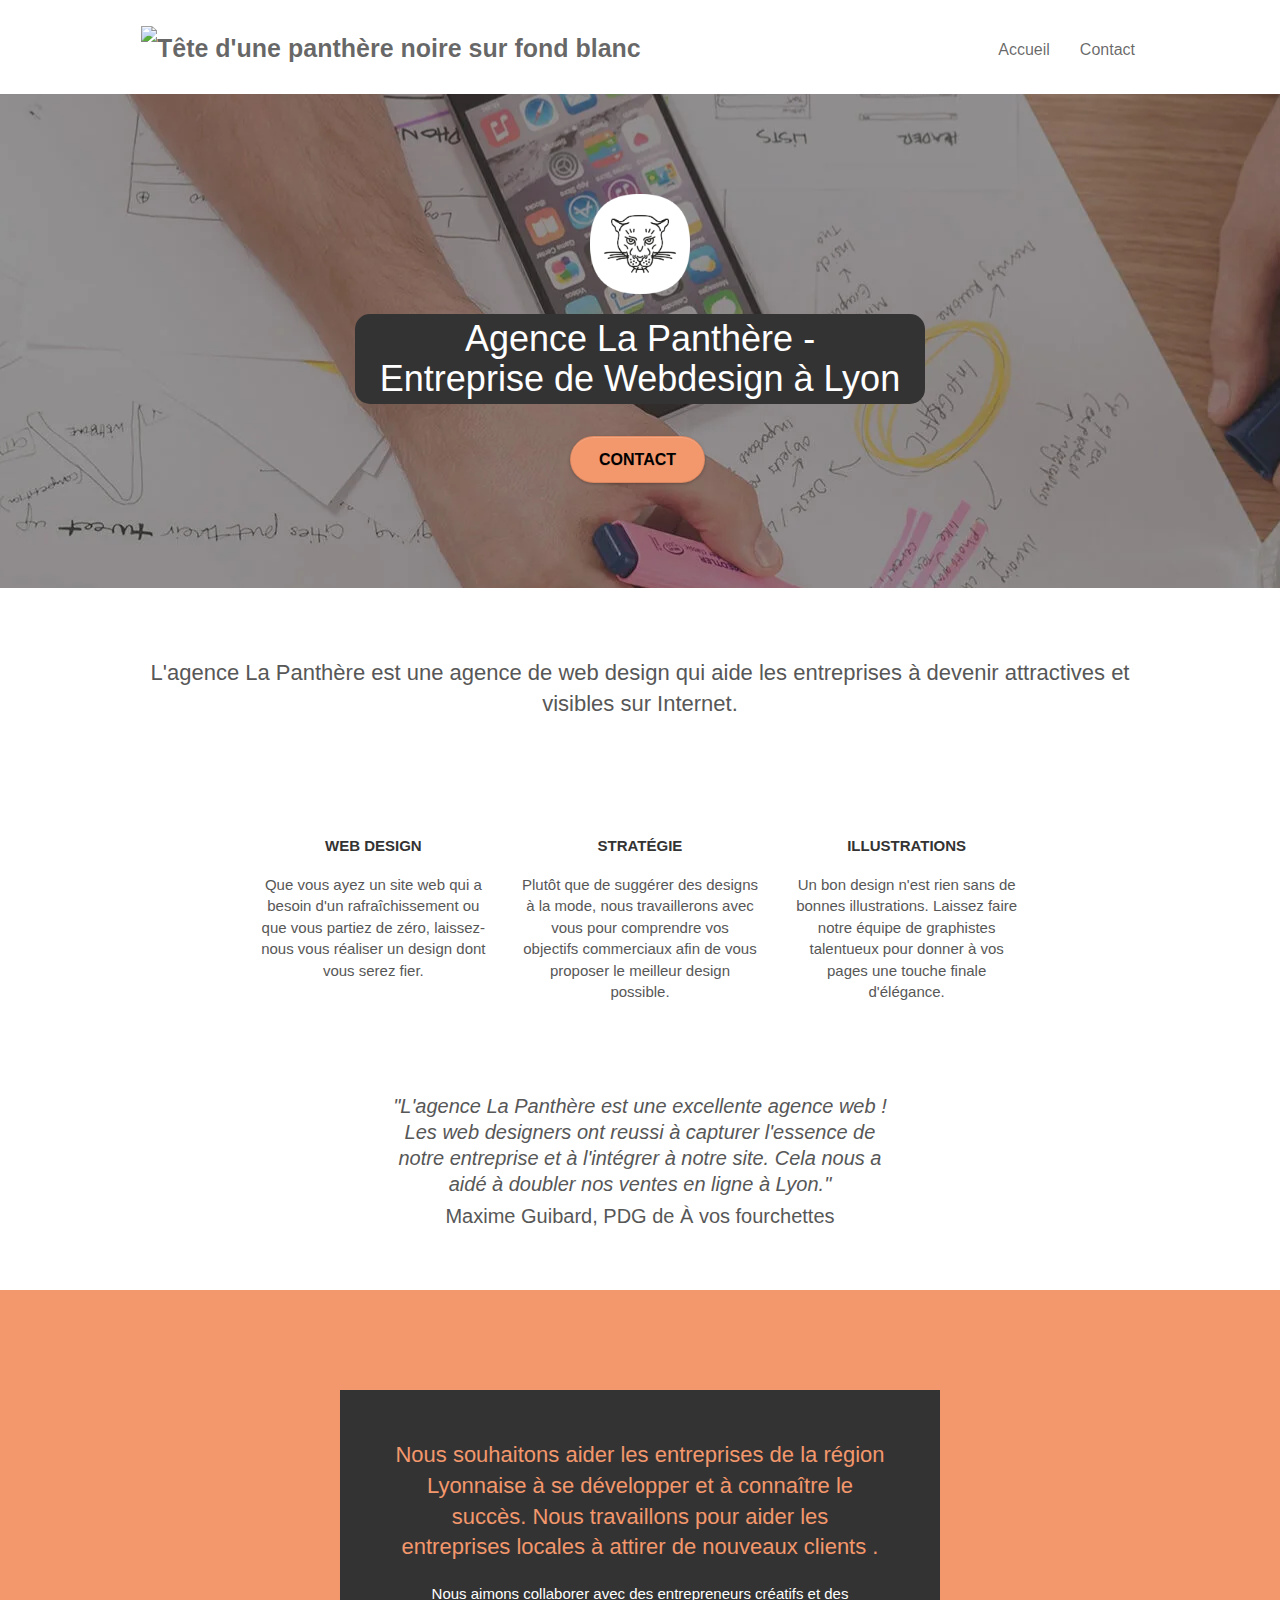
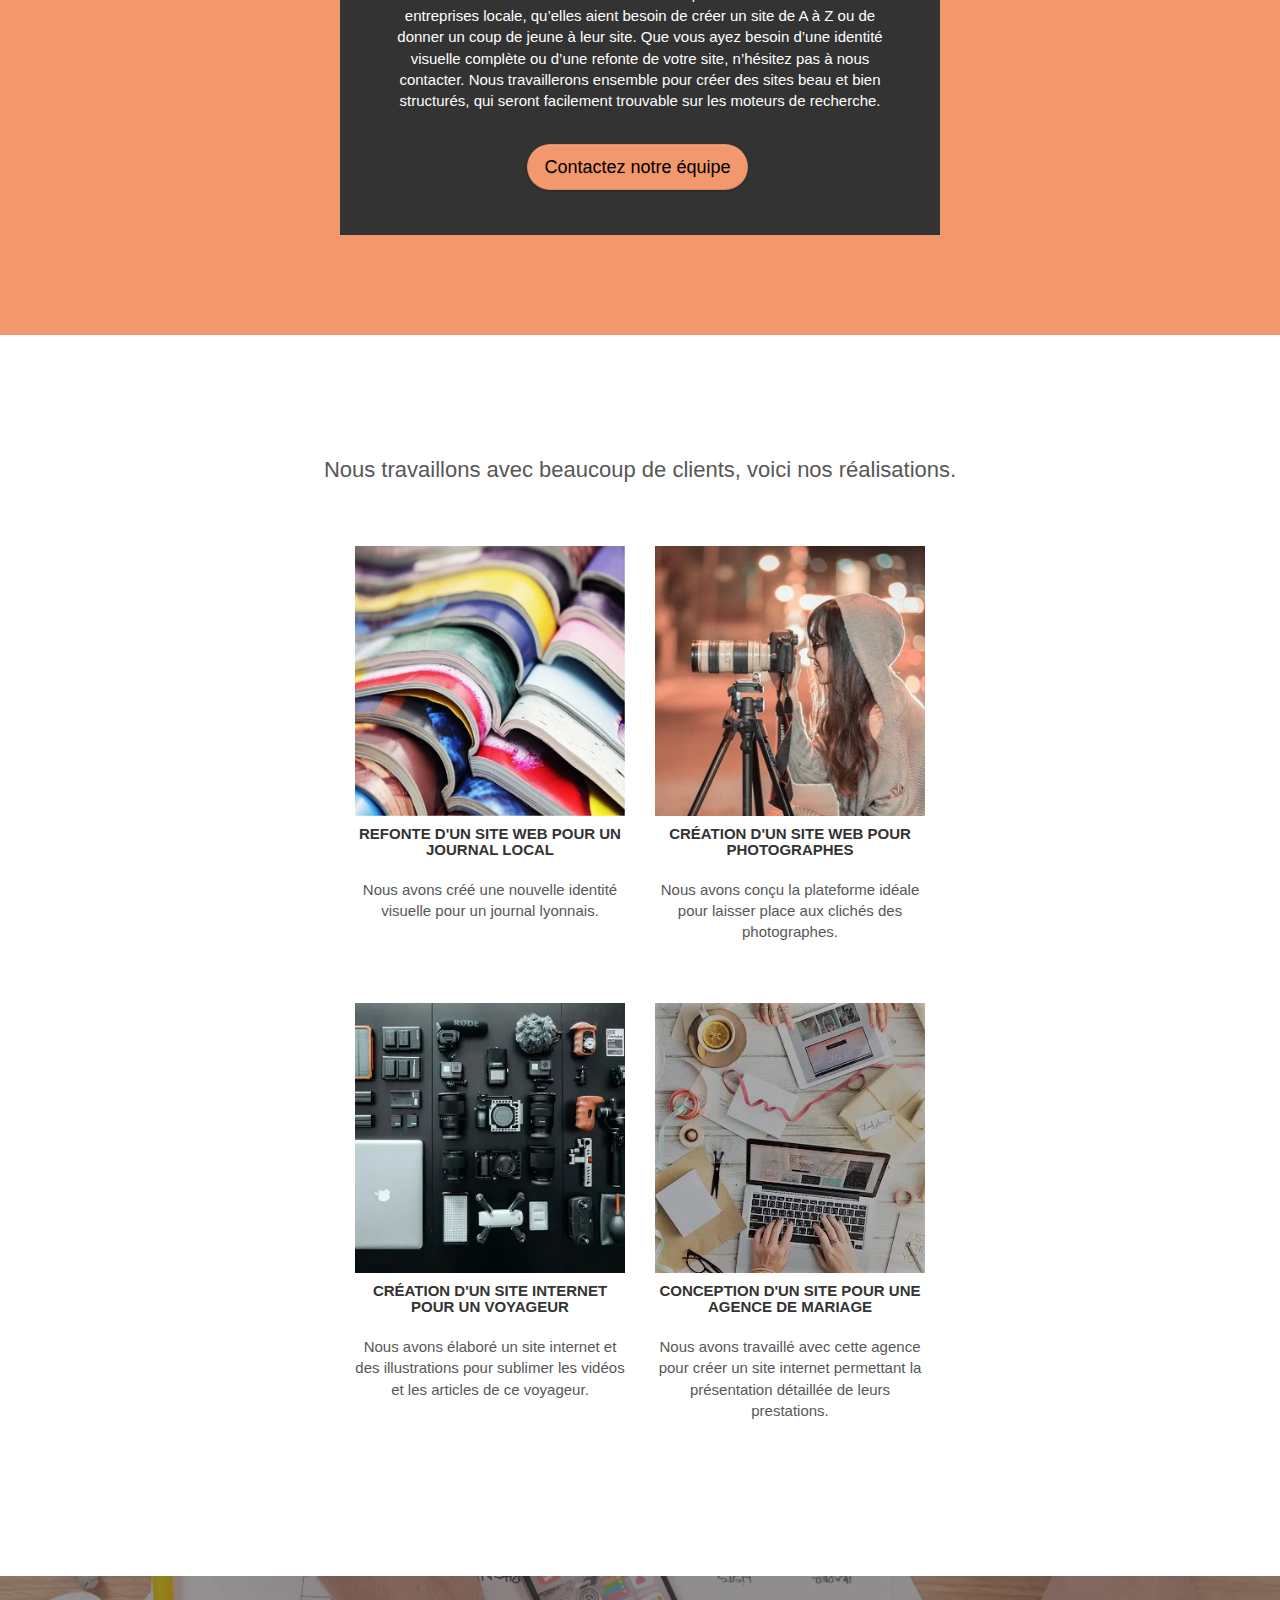
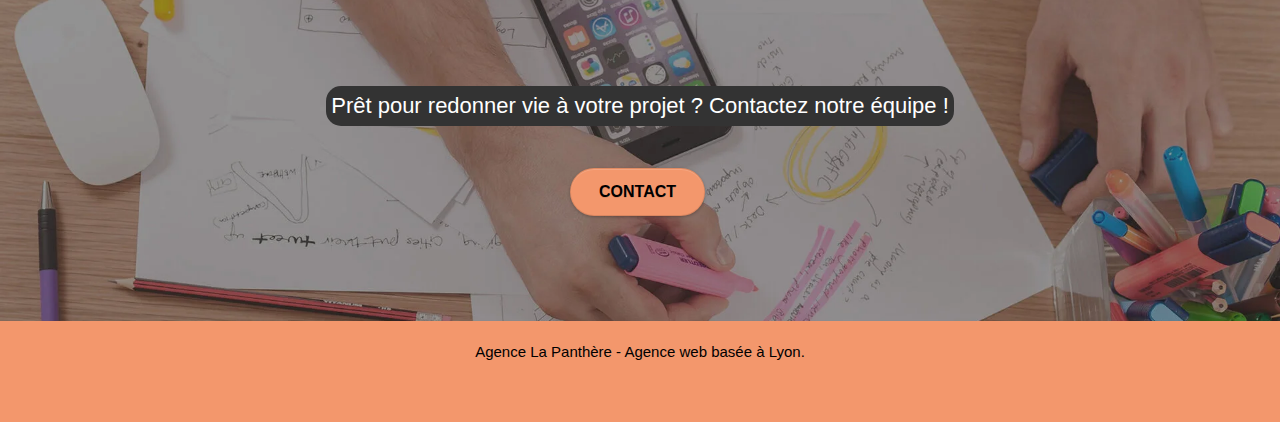
==== commit d0d22aa5: "modif role boutton et contraste" ====
--- a/index.html
+++ b/index.html
@@ -10,7 +10,7 @@
 	<meta name="viewport" content="width=device-width, initial-scale=1.0, viewport-fit=cover">
 	<link rel="shortcut icon" type="image/png" href="favicon.jpg">
 	<link rel="stylesheet" type="text/css" href="./css/bootstrap.min.css">
-	<link rel="stylesheet" type="text/css" href="style.min.css">
+	<link rel="stylesheet" type="text/css" href="style.css">
 	<link rel="stylesheet" type="text/css" href="./css/font-awesome.min.css">
 	<link rel="stylesheet" type="text/css" href="./css/et-line.min.css">
 
@@ -85,7 +85,7 @@
 				<div class="container bloc-lg">
 					<div class="row tight-width-whitespace">
 						<div class="col-sm-12">
-							<img src="img/logo.png" class="center-block logo image-resize-mode"
+							<img src="img/logo.webp" class="center-block logo image-resize-mode"
 								alt="Logo agence La Panthère" />
 							<h1 class="text-center hero-bloc-text white ">
 								Agence La Panthère - <br>Entreprise de Webdesign à Lyon
@@ -295,7 +295,7 @@
 		</main>
 
 		<!-- ScrollToTop Button -->
-		<a href="#" aria-label="Retour en haut" class="bloc-button btn btn-d scrollToTop" onclick="scrollToTarget('1')">
+		<a href="#" role="button" aria-label="Retour en haut" class="bloc-button btn btn-d scrollToTop" onclick="scrollToTarget('1')">
 			<span class="fa fa-chevron-up"></span></a>
 		<!-- ScrollToTop Button END-->
 
--- a/style.css
+++ b/style.css
@@ -0,0 +1,1148 @@
+body {
+    margin: 0;
+    padding: 0;
+    background: #FFF;
+    overflow-x: hidden;
+    -webkit-font-smoothing: antialiased;
+    -moz-osx-font-smoothing: grayscale;
+}
+
+a,
+button {
+    transition: all .3s ease-in-out;
+    outline: none !important;
+}
+
+a:hover {
+    text-decoration: none;
+    cursor: pointer;
+}
+
+#page-loading-blocs-notifaction {
+    position: fixed;
+    top: 0;
+    bottom: 0;
+    width: 100%;
+    z-index: 100000;
+    background: #FFFFFF url("img/pageload-spinner.gif") no-repeat center center;
+}
+
+.bloc {
+    width: 100%;
+    clear: both;
+    background: 50% 50% no-repeat;
+    padding: 0 50px;
+    -webkit-background-size: cover;
+    -moz-background-size: cover;
+    -o-background-size: cover;
+    background-size: cover;
+    position: relative;
+}
+
+.bloc .container {
+    padding-left: 0;
+    padding-right: 0;
+}
+
+.bloc-lg {
+    padding: 100px 50px;
+}
+
+.bloc-md {
+    padding: 50px;
+}
+
+.bloc-sm {
+    padding: 20px 50px;
+}
+
+.bg-center,
+.bg-l-edge,
+.bg-r-edge,
+.bg-t-edge,
+.bg-b-edge,
+.bg-tl-edge,
+.bg-bl-edge,
+.bg-tr-edge,
+.bg-br-edge,
+.bg-repeat {
+    -webkit-background-size: auto !important;
+    -moz-background-size: auto !important;
+    -o-background-size: auto !important;
+    background-size: auto !important;
+}
+
+.bg-repeat {
+    background: repeat;
+}
+
+.bg-t-edge {
+    background: top no-repeat;
+}
+
+.bloc-bg-texture::before {
+    content: "";
+    background-size: 2px 2px;
+    position: absolute;
+    top: 0;
+    bottom: 0;
+    left: 0;
+    right: 0;
+}
+
+.texture-paper::before {
+    /* background: url("img/texture-paper.png"); */
+    background-size: 280px 280px;
+}
+
+.b-parallax {
+    background-attachment: fixed;
+}
+
+.d-bloc {
+    color: rgba(255, 255, 255, .7);
+}
+
+.d-bloc button:hover {
+    color: rgba(255, 255, 255, .9);
+}
+
+.d-bloc .icon-round,
+.d-bloc .icon-square,
+.d-bloc .icon-rounded,
+.d-bloc .icon-semi-rounded-a,
+.d-bloc .icon-semi-rounded-b {
+    border-color: rgba(255, 255, 255, .9);
+}
+
+.d-bloc .divider-h span {
+    border-color: rgba(255, 255, 255, .2);
+}
+
+.d-bloc .a-btn,
+.d-bloc .navbar a,
+.d-bloc .navbar-brand,
+.d-bloc a .icon-sm,
+.d-bloc a .icon-md,
+.d-bloc a .icon-lg,
+.d-bloc a .icon-xl,
+.d-bloc h1 a,
+.d-bloc h2 a,
+.d-bloc h3 a,
+.d-bloc h4 a,
+.d-bloc h5 a,
+.d-bloc h6 a,
+.part {
+    color: rgb(0, 0, 0);
+}
+
+.d-bloc .a-btn:hover,
+.d-bloc .navbar a:hover,
+.d-bloc .navbar-brand:hover,
+.d-bloc a:hover .icon-sm,
+.d-bloc a:hover .icon-md,
+.d-bloc a:hover .icon-lg,
+.d-bloc a:hover .icon-xl,
+.d-bloc h1 a:hover,
+.d-bloc h2 a:hover,
+.d-bloc h3 a:hover,
+.d-bloc h4 a:hover,
+.d-bloc h5 a:hover,
+.d-bloc h6 a:hover,
+.d-bloc p a:hover {
+    color: rgba(255, 255, 255, 1);
+}
+
+.d-bloc .navbar-toggle .icon-bar {
+    background: rgba(255, 255, 255, 1);
+}
+
+.d-bloc .btn-wire,
+.d-bloc .btn-wire:hover {
+    color: rgba(255, 255, 255, 1);
+    border-color: rgba(255, 255, 255, 1);
+}
+
+.d-bloc .panel {
+    color: rgba(0, 0, 0, .5);
+}
+
+.d-bloc .panel button:hover {
+    color: rgba(0, 0, 0, .7);
+}
+
+.d-bloc .panel icon {
+    border-color: rgba(0, 0, 0, .7);
+}
+
+.d-bloc .panel .divider-h span {
+    border-color: rgba(0, 0, 0, .1);
+}
+
+.d-bloc .panel .a-btn {
+    color: rgba(0, 0, 0, .6);
+}
+
+.d-bloc .panel .a-btn:hover {
+    color: rgba(0, 0, 0, 1);
+}
+
+.d-bloc .panel .btn-wire,
+.d-bloc .panel .btn-wire:hover {
+    color: rgba(0, 0, 0, .7);
+    border-color: rgba(0, 0, 0, .3);
+}
+
+.d-bloc .panel,
+.l-bloc {
+    color: rgba(0, 0, 0, .5);
+}
+
+.d-bloc .panel button:hover,
+.l-bloc button:hover {
+    color: rgba(0, 0, 0, .7);
+}
+
+.l-bloc .icon-round,
+.l-bloc .icon-square,
+.l-bloc .icon-rounded,
+.l-bloc .icon-semi-rounded-a,
+.l-bloc .icon-semi-rounded-b {
+    border-color: rgba(0, 0, 0, .7);
+}
+
+.d-bloc .panel .divider-h span,
+.l-bloc .divider-h span {
+    border-color: rgba(0, 0, 0, .1);
+}
+
+.d-bloc .panel .a-btn,
+.l-bloc .a-btn,
+.l-bloc .navbar a,
+.l-bloc .navbar-brand,
+.l-bloc a .icon-sm,
+.l-bloc a .icon-md,
+.l-bloc a .icon-lg,
+.l-bloc a .icon-xl,
+.l-bloc h1 a,
+.l-bloc h2 a,
+.l-bloc h3 a,
+.l-bloc h4 a,
+.l-bloc h5 a,
+.l-bloc h6 a,
+.l-bloc p a {
+    color: rgba(0, 0, 0, .6);
+}
+
+.d-bloc .panel .a-btn:hover,
+.l-bloc .a-btn:hover,
+.l-bloc .navbar a:hover,
+.l-bloc .navbar-brand:hover,
+.l-bloc a:hover .icon-sm,
+.l-bloc a:hover .icon-md,
+.l-bloc a:hover .icon-lg,
+.l-bloc a:hover .icon-xl,
+.l-bloc h1 a:hover,
+.l-bloc h2 a:hover,
+.l-bloc h3 a:hover,
+.l-bloc h4 a:hover,
+.l-bloc h5 a:hover,
+.l-bloc h6 a:hover,
+.l-bloc p a:hover {
+    color: rgba(0, 0, 0, 1);
+}
+
+.l-bloc .navbar-toggle .icon-bar {
+    color: rgba(0, 0, 0, .6);
+}
+
+.d-bloc .panel .btn-wire,
+.d-bloc .panel .btn-wire:hover,
+.l-bloc .btn-wire,
+.l-bloc .btn-wire:hover {
+    color: rgba(0, 0, 0, .7);
+    border-color: rgba(0, 0, 0, .3);
+}
+
+.voffset {
+    margin-top: 30px;
+}
+
+.voffset-lg {
+    margin-top: 80px;
+}
+
+.row-no-gutters {
+    margin-right: 0;
+    margin-left: 0;
+}
+
+.row.row-no-gutters>[class^="col-"],
+.row.row-no-gutters>[class*=" col-"] {
+    padding-right: 0;
+    padding-left: 0;
+}
+
+#bloc-1-hero h1 {
+    font-size: 36px;
+    background-color: #333333;
+    border-radius: 15px;
+    padding: 5px;
+
+}
+
+.navbar {
+    margin-bottom: 0;
+    z-index: 1;
+}
+
+.navbar-brand {
+    height: auto;
+    padding: 3px 15px;
+    font-size: 25px;
+    font-weight: normal;
+    font-weight: 600;
+    line-height: 44px;
+}
+
+.navbar-brand img {
+    max-height: 200px;
+    margin: 0 5px 0 0;
+    display: inline;
+}
+
+.navbar-brand img[src$=svg] {
+    min-width: 100px;
+    width: 217px;
+    height: 40px;
+}
+
+.nav-center .navbar-brand img {
+    margin: 0;
+}
+
+.navbar .nav {
+    padding-top: 2px;
+    margin-right: -16px;
+    float: right;
+    z-index: 1;
+}
+
+.nav>li {
+    float: left;
+    margin-top: 4px;
+    font-size: 16px;
+}
+
+.navbar-nav .open .dropdown-menu>li>a {
+    text-align: inherit;
+}
+
+.nav>li a:hover,
+.nav>li a:focus {
+    background: transparent;
+}
+
+.navbar-toggle {
+    margin: 10px 10px 0 0;
+    border: 0px;
+}
+
+.navbar-toggle:hover {
+    background: transparent !important;
+}
+
+.navbar-toggle .icon-bar {
+    background-color: rgba(0, 0, 0, .5);
+    width: 26px;
+}
+
+.nav-invert .navbar .nav {
+    float: left;
+}
+
+.nav-invert .navbar-header,
+.nav-invert .navbar-brand {
+    float: right;
+    position: relative;
+    z-index: 2;
+}
+
+@media (min-width: 768px) {
+    .site-navigation {
+        position: absolute;
+        top: 50%;
+        right: 20px;
+        transform: translate(0, -50%);
+        -webkit-transform: translateY(-50%);
+    }
+
+    .nav>li .dropdown-menu a,
+    .nav>li .dropdown-menu a:hover {
+        color: #484848;
+    }
+
+    .nav-invert .site-navigation {
+        left: 0;
+        right: 0;
+    }
+
+    .nav-center {
+        text-align: center;
+    }
+
+    .nav-center .navbar-header {
+        width: 100%;
+    }
+
+    .nav-center .navbar-header,
+    .nav-center .navbar-brand,
+    .nav-center .nav>li {
+        float: none;
+        display: inline-block;
+    }
+
+    .nav-center .site-navigation {
+        position: relative;
+        width: 100%;
+        right: 0;
+        margin-right: 0px;
+        margin-top: 20px;
+    }
+
+    .nav-center.mini-nav .navbar-toggle {
+        float: none;
+        margin: 10px auto 0;
+    }
+}
+
+.nav>li>.dropdown a {
+    background: none !important;
+    display: block;
+    padding: 14px 15px;
+}
+
+nav .caret {
+    margin: 0 5px;
+}
+
+.dropdown-menu .dropdown-menu {
+    top: -8px;
+    left: 100%;
+}
+
+.dropdown-menu .dropmenu-flow-right {
+    top: 100%;
+    left: 0;
+    margin-left: -1px;
+    border-top-left-radius: 0;
+    border-top-right-radius: 0;
+}
+
+.dropdown-menu .dropdown span {
+    border: 4px solid black;
+    border-top-color: transparent;
+    border-right-color: transparent;
+    border-bottom-color: transparent;
+    margin: 6px -5px 0 0 !important;
+    float: right;
+}
+
+.mg-md {
+    margin-top: 10px;
+    margin-bottom: 20px;
+}
+
+.mg-lg {
+    margin-top: 10px;
+    margin-bottom: 40px;
+}
+
+.btn {
+    margin: 0 5px 5px 0;
+}
+
+.btn.pull-right {
+    margin: 0 0 5px 5px;
+}
+
+.btn-d,
+.btn-d:hover,
+.btn-d:focus {
+    color: #FFF;
+    background: rgba(0, 0, 0, .3);
+}
+
+button {
+    outline: none !important;
+}
+
+.btn-rd {
+    border-radius: 40px;
+}
+
+.btn-clean {
+    border: 1px solid rgba(0, 0, 0, .08);
+    border-bottom-color: rgba(0, 0, 0, .1);
+    text-shadow: 0 1px 0 rgba(0, 0, 1, .1);
+    box-shadow: 0 1px 3px rgba(0, 0, 1, .25), inset 0 1px 0 0 rgba(255, 255, 255, .15);
+}
+
+.icon-md {
+    font-size: 30px !important;
+}
+
+.icon-lg {
+    font-size: 60px;
+}
+
+.sm-shadow {
+    text-shadow: 0 1px 2px rgba(0, 0, 0, .3);
+}
+
+.panel-sq,
+.panel-sq .panel-heading,
+.panel-sq .panel-footer {
+    border-radius: 0;
+}
+
+.panel-rd {
+    border-radius: 30px;
+}
+
+.panel-rd .panel-heading {
+    border-radius: 29px 29px 0 0;
+}
+
+.panel-rd .panel-footer {
+    border-radius: 0 0 29px 29px;
+}
+
+.form-control {
+    border-color: rgba(0, 0, 0, .1);
+    box-shadow: none;
+}
+
+.scrollToTop {
+    width: 40px;
+    height: 40px;
+    position: fixed;
+    bottom: 20px;
+    right: 20px;
+    opacity: 0;
+    z-index: 500;
+    transition: all .3s ease-in-out;
+}
+
+.scrollToTop span {
+    margin-top: 6px;
+}
+
+.showScrollTop {
+    font-size: 14px;
+    opacity: 1;
+}
+
+a[data-lightbox] {
+    position: relative;
+    display: block;
+    text-align: center;
+}
+
+a[data-lightbox]:hover::before {
+    content: "+";
+    font-family: "HelveticaNeue-Light", "Helvetica Neue Light", "Helvetica Neue", Helvetica, Arial;
+    font-size: 32px;
+    width: 50px;
+    height: 50px;
+    margin-left: -25px;
+    border-radius: 50%;
+    background: rgba(0, 0, 0, .6);
+    color: #FFF;
+    font-weight: 100;
+    z-index: 1;
+    position: absolute;
+    top: 50%;
+    transform: translateY(-50%);
+    -webkit-transform: translateY(-50%);
+}
+
+a[data-lightbox]:hover img {
+    opacity: 0.6;
+    -webkit-animation-fill-mode: none;
+    animation-fill-mode: none;
+}
+
+#lightbox-modal {
+    display: flex;
+    align-items: center;
+}
+
+#lightbox-modal .modal-dialog {
+    width: 90%;
+    max-width: 900px;
+    margin: 0 auto 0;
+}
+
+#lightbox-modal .modal-dialog img {
+    max-height: 90vh;
+    margin: 0 auto;
+    width: 320px;
+}
+
+.lightbox-caption {
+    padding: 20px;
+    color: #FFF;
+    background: rgba(0, 0, 0, .5);
+    position: absolute;
+    left: 15px;
+    right: 15px;
+    bottom: 5px;
+    text-align: center;
+}
+
+.close-lightbox {
+    color: #FFF;
+    font-size: 30px;
+    position: absolute;
+    top: 20px;
+    right: 20px;
+    z-index: 20;
+    background: rgba(0, 0, 0, .5);
+    border: none;
+    line-height: 30px;
+    padding: 0 9px 5px;
+    opacity: 0.3;
+}
+
+.close-lightbox:hover,
+.next-lightbox:hover,
+.prev-lightbox:hover {
+    opacity: 1.0;
+    color: #FFF;
+}
+
+.next-lightbox,
+.prev-lightbox {
+    font-size: 20px;
+    color: rgba(255, 255, 255, .9);
+    background: rgba(0, 0, 0, .5);
+    transition: all .2s ease-in-out;
+    position: absolute;
+    top: 45%;
+    z-index: 1;
+    opacity: 0.4;
+}
+
+.next-lightbox {
+    padding: 6px 8px 1px 13px;
+    right: 25px;
+}
+
+.prev-lightbox {
+    padding: 6px 13px 1px 10px;
+    left: 25px;
+}
+
+.snapshot-lb .modal-body {
+    padding-bottom: 45px;
+}
+
+.snapshot-lb .lightbox-caption {
+    padding: 0;
+    color: rgba(0, 0, 0, .5);
+    background: none;
+}
+
+h1,
+h2,
+h3,
+h4,
+h5,
+h6,
+p,
+label,
+.btn,
+a {
+    font-family: "helvetica";
+    font-weight: 400;
+    color: #575757;
+}
+
+.container {
+    max-width: 1000px;
+}
+
+.hero-bloc-text {
+    font-size: 38px;
+}
+
+.hero-bloc-text-sub {
+    font-size: 36px;
+}
+
+.statement-bloc-text {
+    line-height: 26px;
+    font-style: italic;
+    font-size: 20px;
+    text-align: center;
+    font-weight: lighter;
+    max-width: 520px;
+    margin: auto auto auto auto;
+}
+
+p {
+    font-size: 15px;
+}
+
+.tight-width-whitespace {
+    max-width: 600px;
+    margin: auto auto auto auto;
+}
+
+.h1 {
+    font-size: 20px;
+    font-family: "Open Sans";
+}
+
+.cta-hero {
+    /* margin-top: 22px; */
+    /* color: #FFFFFF!important; */
+    text-transform: uppercase;
+    padding: 12px 28px 12px 28px;
+    font-size: 16px;
+    font-weight: 700;
+}
+
+.social {
+    max-width: 400px;
+    margin: auto auto auto auto;
+}
+
+h2 {
+    font-size: 22px;
+    line-height: 1.4em;
+}
+
+h3 {
+    font-size: 15px;
+    text-transform: uppercase;
+    font-weight: 700;
+    color: #333333 !important;
+}
+
+.med-width-whitespace {
+    max-width: 800px;
+    margin: auto auto auto auto;
+    box-shadow: 0px 0px 0px #000000;
+}
+
+.icons {
+    margin-bottom: 14px;
+    margin-top: 24px;
+}
+
+.white {
+    color: #FFFFFF !important;
+}
+
+.portfolio-thumb {
+    /* margin-bottom: 24px; */
+    margin: auto;
+    width: fit-content;
+    height: auto;
+}
+
+.portfolio-row {
+    margin-bottom: 44px;
+    margin-top: 50px;
+}
+
+.avatar {
+    box-shadow: 0px 4px 9px rgba(0, 0, 0, 0.3);
+}
+
+.black-background {
+    background-color: #333;
+    padding: 40px 40px 40px 40px;
+}
+
+.bold-link {
+    font-weight: 900;
+    text-decoration: underline !important;
+}
+
+.bgc-white {
+    background-color: #FFFFFF;
+}
+
+.bgc-dark-slate-blue {
+    background-color: #364577;
+}
+
+.bgc-atomic-tangerine {
+    background-color: #F3976C;
+}
+
+.tc-white {
+    color: #F3976C !important;
+}
+
+.btn-atomic-tangerine {
+    background: #F3976C;
+    color: black;
+    margin-top: 22px;
+}
+
+.btn-atomic-tangerine:hover {
+    background: #c27956;
+    color: #FFFFFF !important;
+}
+
+.ltc-white {
+    color: #FFFFFF !important;
+}
+
+.ltc-white:hover {
+    color: #cccccc !important;
+}
+
+.ltc-atomic-tangerine {
+    color: #F3976C !important;
+}
+
+.ltc-atomic-tangerine:hover {
+    color: #c27956 !important;
+}
+
+.icon-dark-slate-blue {
+    color: #364577 !important;
+    border-color: #364577 !important;
+}
+
+.font-black {
+    color: #000000;
+
+}
+
+.bg-dots-bg {
+    background-image: url("img/dots-bg.png");
+}
+
+/* .bg-lines-h2-bg {
+    background-image: url("img/lines-h2-bg.png");
+}  */
+
+.bg-banniere {
+    background-image: url("img/agence-la-panthere.webp");
+}
+
+.bg-presentation {
+    background-image: url("img/image-de-presentation.webp");
+}
+
+@media (max-width: 1024px) {
+    .bloc {
+        padding-left: 20px;
+        padding-right: 20px;
+    }
+
+    .bloc.full-width-bloc,
+    .bloc-tile-2.full-width-bloc .container,
+    .bloc-tile-3.full-width-bloc .container,
+    .bloc-tile-4.full-width-bloc .container {
+        padding-left: 0;
+        padding-right: 0;
+    }
+}
+
+@media (max-width: 992px) and (min-width: 768px) {
+    .navbar .nav {
+        max-width: 80%
+    }
+
+    .nav-center.navbar .nav {
+        max-width: 100%
+    }
+}
+
+@media only screen and (min-width: 768px) and (max-width: 1024px) and (orientation: landscape) {
+    .b-parallax {
+        background-attachment: scroll;
+    }
+}
+
+@media only screen and (min-width: 1024px) and (max-width: 1366px) and (-webkit-min-device-pixel-ratio: 1.5) {
+    .b-parallax {
+        background-attachment: scroll;
+    }
+}
+
+@media (max-width: 991px) {
+    .container {
+        width: 100%;
+    }
+
+    .b-parallax {
+        background-attachment: scroll;
+    }
+
+    .page-container,
+    #hero-bloc {
+        overflow-x: hidden;
+        position: relative;
+    }
+
+    /* .bloc 
+        /* padding-left: constant(safe-area-insetleft);
+        padding-right: constant(safe-area-inset-right); */
+
+
+    .bloc-group,
+    .bloc-group .bloc {
+        display: block;
+        width: 100%;
+    }
+
+    .bloc-fill-screen .fill-bloc-top-edge,
+    .bloc-fill-screen .fill-bloc-bottom-edge {
+        padding: 0 20px;
+        /* padding-left: constant(safe-area-inset-left);
+        padding-right: constant(safe-area-inset-right); */
+    }
+}
+
+@media (max-width: 767px) {
+    .page-container {
+        overflow-x: hidden;
+        position: relative;
+    }
+
+    h1,
+    h2,
+    h3,
+    h4,
+    h5,
+    h6,
+    p,
+    #disqus_thread {
+        padding-left: 10px !important;
+        padding-right: 10px !important;
+    }
+
+    .b-parallax {
+        background-attachment: scroll;
+    }
+
+    .navbar .nav {
+        padding-top: 0;
+        border-top: 1px solid rgba(0, 0, 0, .2);
+        float: none !important;
+    }
+
+    .navbar.row {
+        margin-left: 0;
+        margin-right: 0;
+    }
+
+    .site-navigation {
+        position: inherit;
+        transform: none;
+        -webkit-transform: none;
+        -ms-transform: none;
+    }
+
+    .nav>li {
+        margin-top: 0;
+        border-bottom: 1px solid rgba(0, 0, 0, .1);
+        background: rgba(0, 0, 0, .05);
+        text-align: left;
+        padding-left: 15px;
+        width: 100%;
+    }
+
+    .nav>li:hover {
+        background: rgba(0, 0, 0, .08);
+    }
+
+    .dropdown .dropdown a .caret {
+        float: none;
+        margin: 5px 0 0 10px !important;
+        border: 4px solid black;
+        border-bottom-color: transparent;
+        border-right-color: transparent;
+        border-left-color: transparent;
+    }
+
+    #hero-bloc .navbar .nav {
+        background: rgba(0, 0, 0, .8);
+    }
+
+    #hero-bloc .navbar .nav a {
+        color: rgba(255, 255, 255, .6);
+    }
+
+    .hero {
+        padding: 50px 0;
+    }
+
+    .hero-nav {
+        left: -1px;
+        right: -1px;
+    }
+
+    .navbar-collapse {
+        padding: 0;
+        overflow-x: hidden;
+        -webkit-box-shadow: none;
+        box-shadow: none;
+    }
+
+    .navbar-brand img {
+        max-height: 40px;
+    }
+
+    .nav-invert .navbar-header {
+        float: none;
+        width: 100%;
+    }
+
+    .nav-invert .navbar-toggle {
+        float: left;
+        margin-left: 10px;
+    }
+
+    .bloc {
+        padding-left: 0;
+        padding-right: 0;
+    }
+
+    .bloc-xxl,
+    .bloc-xl,
+    .bloc-lg {
+        padding: 40px 0;
+    }
+
+    .bloc-sm,
+    .bloc-md {
+        padding-left: 0;
+        padding-right: 0;
+    }
+
+    .bloc-tile-2 .container,
+    .bloc-tile-3 .container,
+    .bloc-tile-4 .container,
+    .bloc-fill-screen .fill-bloc-top-edge,
+    .bloc-fill-screen .fill-bloc-bottom-edge {
+        padding-left: 0;
+        padding-right: 0;
+    }
+
+    .a-block {
+        padding: 0 10px;
+    }
+
+    .btn-dwn {
+        display: none;
+    }
+
+    .voffset {
+        margin-top: 5px;
+    }
+
+    .voffset-md {
+        margin-top: 20px;
+    }
+
+    .voffset-lg {
+        margin-top: 30px;
+    }
+
+    form {
+        padding: 5px;
+    }
+
+    .close-lightbox {
+        display: inline-block;
+    }
+
+    .blocsapp-device-iphone5 {
+        background-size: 216px 425px;
+        padding-top: 60px;
+        width: 216px;
+        height: 425px;
+    }
+
+    .blocsapp-device-iphone5 img {
+        width: 180px;
+        height: 320px;
+    }
+
+    #mail {
+        padding-left: 10px;
+    }
+}
+
+@media (max-width: 400px) {
+    .bloc {
+        padding-left: 0;
+        padding-right: 0;
+    }
+
+    p {
+        font-size: 13px;
+    }
+
+    .icon-md {
+        font-size: 32px !important;
+    }
+}
+
+@media (max-width: 767px) {
+    .bloc-mob-center-text {
+        text-align: center;
+    }
+
+    iframe {
+        padding: 5px;
+    }
+}
+
+.citation {
+    font-size: 20px;
+    margin-top: 5px;
+}
+
+.form-control:focus {
+    background-color: #ECEBEB;
+}
+
+.flex {
+    display: flex;
+    justify-content: space-between;
+}
+
+#mail {
+    color: blue;
+    text-decoration: underline;
+    width: fit-content;
+}
+
+iframe {
+    width: 100%;
+    height: 315px;
+}
+
+.logo {
+    width: 100px;
+    height: 100px;
+}
+
+#bloc-5-cta h2 {
+    background-color: #333333;
+    border-radius: 15px;
+    padding: 5px;
+    margin-left: auto;
+    margin-right: auto;
+    width: fit-content;
+}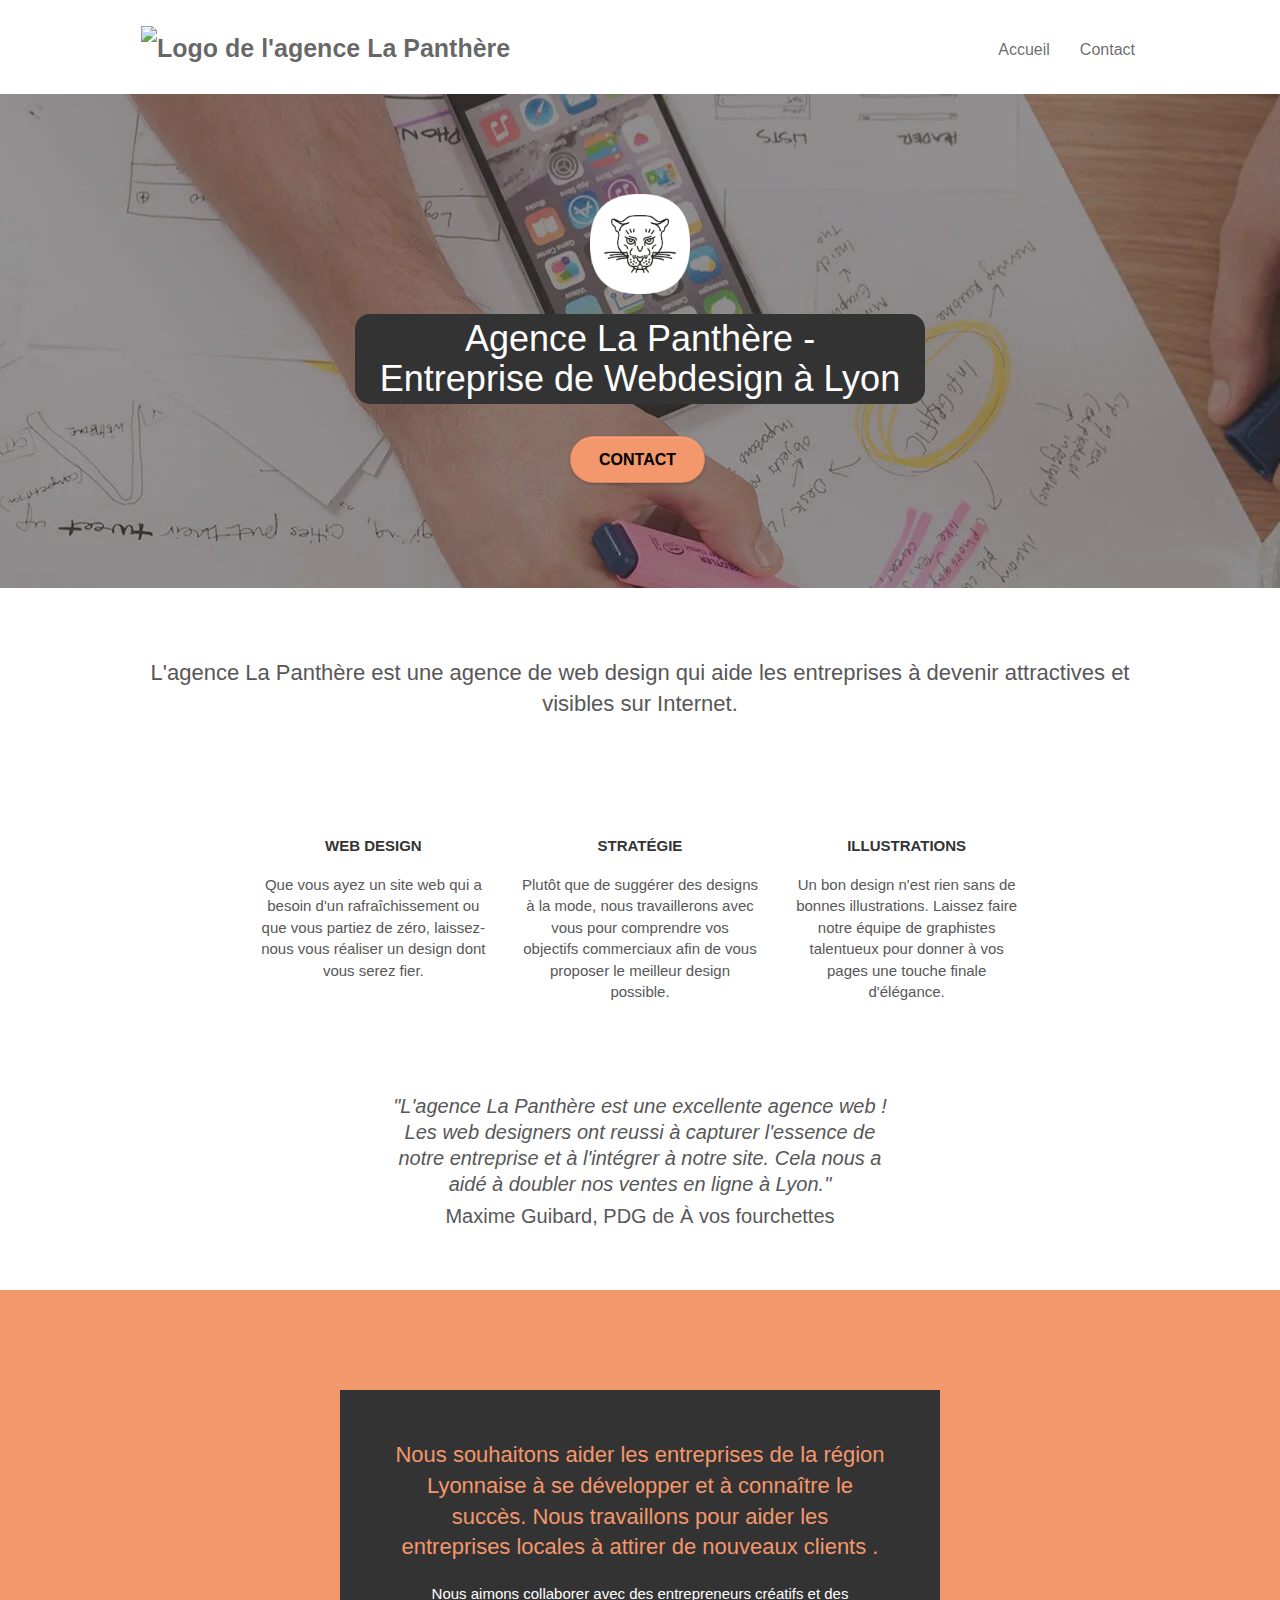
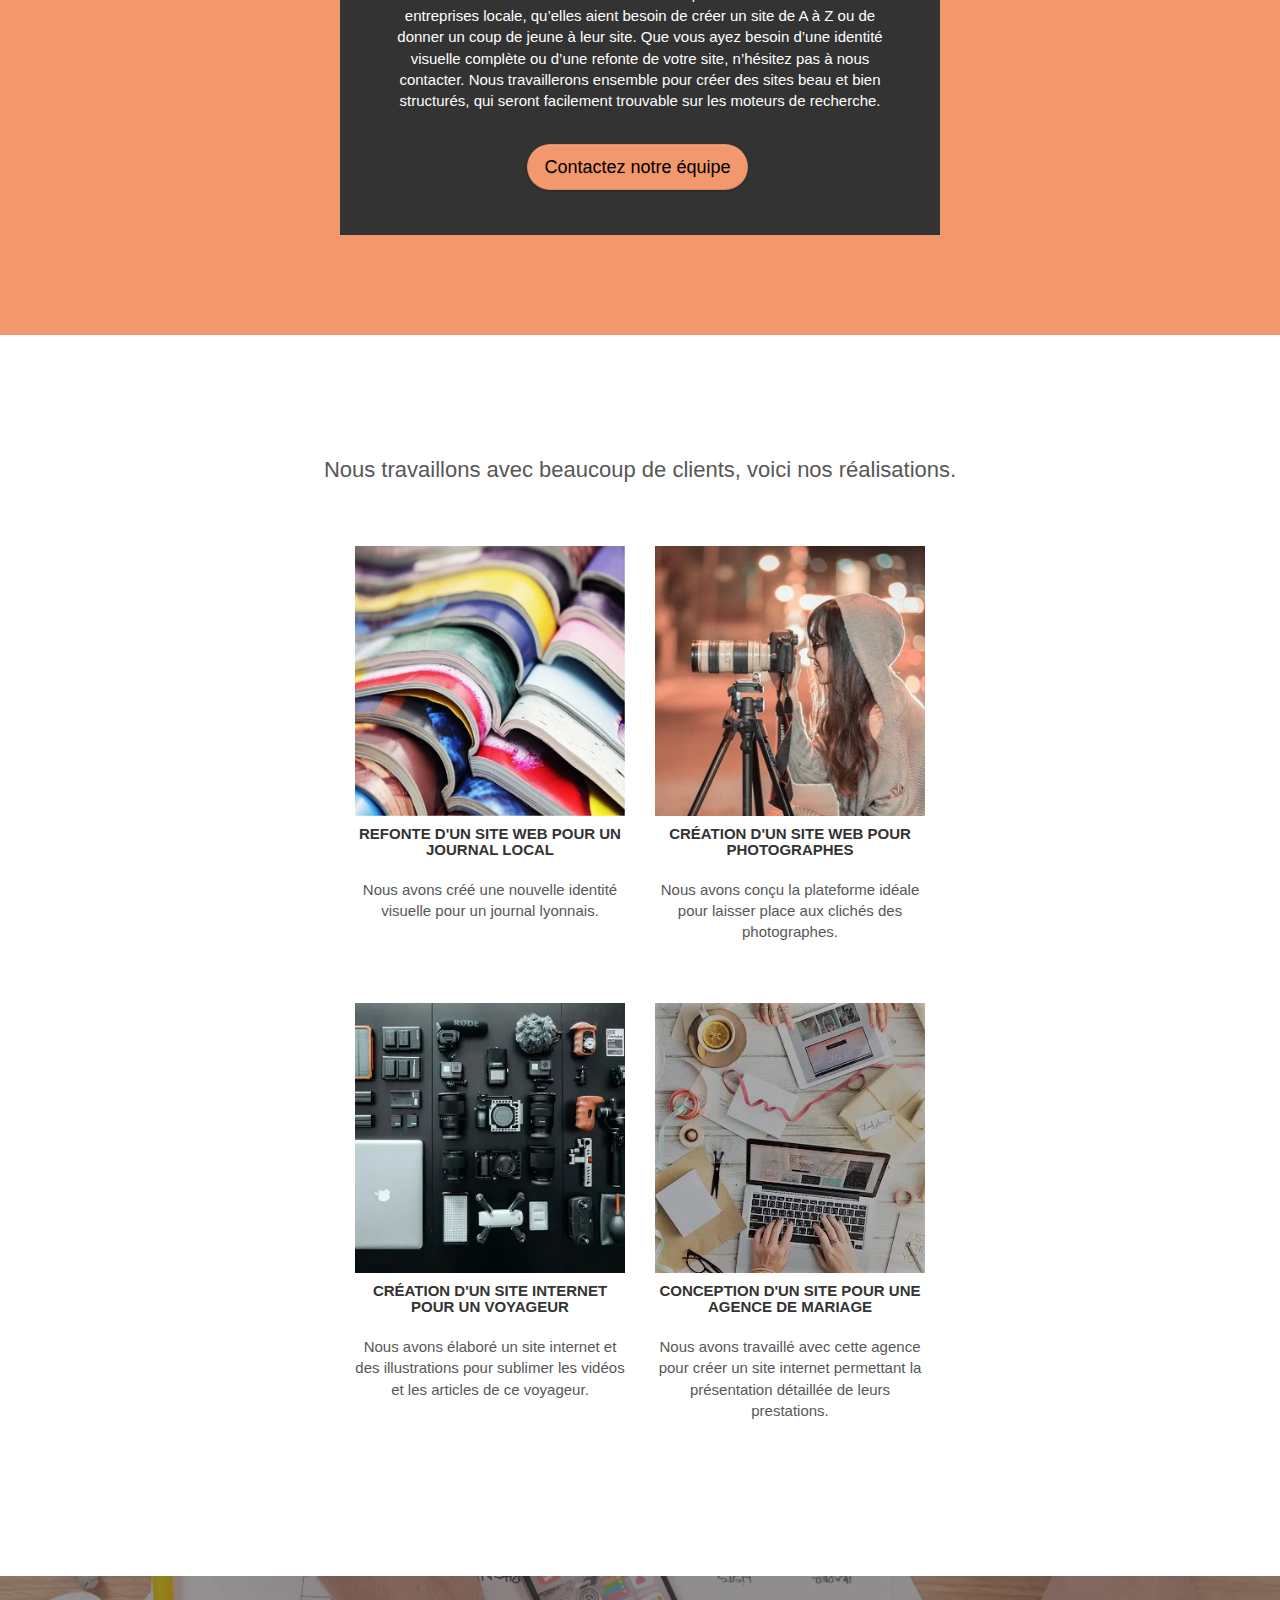
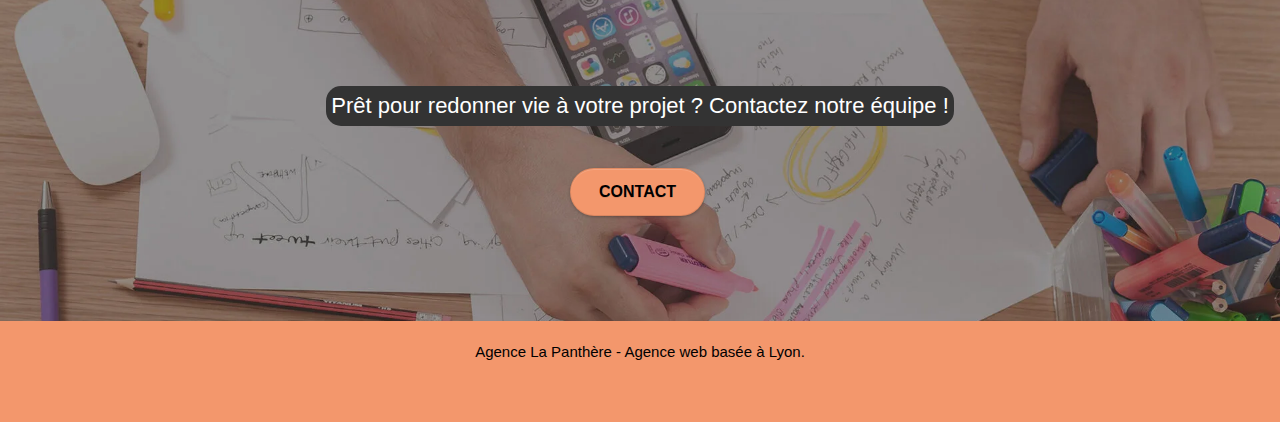
==== commit 2401fcab: "alt ok et contraste ok" ====
--- a/index.html
+++ b/index.html
@@ -10,7 +10,7 @@
 	<meta name="viewport" content="width=device-width, initial-scale=1.0, viewport-fit=cover">
 	<link rel="shortcut icon" type="image/png" href="favicon.jpg">
 	<link rel="stylesheet" type="text/css" href="./css/bootstrap.min.css">
-	<link rel="stylesheet" type="text/css" href="style.css">
+	<link rel="stylesheet" type="text/css" href="style.min.css">
 	<link rel="stylesheet" type="text/css" href="./css/font-awesome.min.css">
 	<link rel="stylesheet" type="text/css" href="./css/et-line.min.css">
 
@@ -50,7 +50,7 @@
 				<nav class="navbar row">
 					<div class="navbar-header">
 						<a class="navbar-brand" href="index.html"><img src="img/agence-la-panthere-monochrome.svg"
-								alt="Tête d'une panthère noire sur fond blanc" height="40" /></a>
+								alt="Logo de l'agence La Panthère" height="40" /></a>
 						<button id="nav-toggle" type="button" class="ui-navbar-toggle navbar-toggle"
 							data-toggle="collapse" data-target=".navbar-1">
 							<span class="sr-only">Toggle navigation</span><span class="icon-bar"></span><span
@@ -86,7 +86,7 @@
 					<div class="row tight-width-whitespace">
 						<div class="col-sm-12">
 							<img src="img/logo.webp" class="center-block logo image-resize-mode"
-								alt="Logo agence La Panthère" />
+								alt="Tête d'une panthère noire" />
 							<h1 class="text-center hero-bloc-text white ">
 								Agence La Panthère - <br>Entreprise de Webdesign à Lyon
 							</h1>
@@ -216,7 +216,7 @@
 						<div class="col-sm-6">
 							<a href="#" data-lightbox="img/1.webp" data-gallery-id="gallery-1"
 								data-caption="Refonte d'un site web pour un journal local" data-frame="snapshot-lb"><img
-									src="img/1.webp" alt="Refonte d'un site web pour un journal local"
+									src="img/1.webp" alt="Montagne de livres empilés"
 									class="img-responsive portfolio-thumb" /></a>
 							<h3 class="mg-md text-center">
 								Refonte d'un site web pour un journal local
@@ -227,9 +227,9 @@
 						</div>
 						<div class="col-sm-6">
 							<a href="#" data-lightbox="img/2.webp" data-gallery-id="gallery-1"
-								data-caption="Création d'un site web pour photographes" data-frame="snapshot-lb"><img
-									src="img/2.webp" class="img-responsive portfolio-thumb"
-									alt="Création d'un site web pour photographes" /></a>
+								data-caption="Création d'un site web pour photographes" data-frame="snapshot-lb">
+								<img src="img/2.webp" class="img-responsive portfolio-thumb"
+									alt="Jeune femme regardant dans un appareil photo" /></a>
 							<h3 class="mg-md text-center">
 								Création d'un site web pour photographes
 							</h3>
@@ -244,7 +244,7 @@
 							<a href="#" data-lightbox="img/3.webp" data-gallery-id="gallery-1"
 								data-caption="Création d'un site internet pour un voyageur"
 								data-frame="snapshot-lb"><img src="img/3.webp" class="img-responsive portfolio-thumb"
-									alt="Création d'un site internet pour un voyageur" /></a>
+									alt="Tous les équipements photo et vidéo nécessaires d'un voyageur" /></a>
 							<h3 class="mg-md text-center">
 								Création d'un site internet pour un voyageur
 							</h3>
@@ -257,7 +257,7 @@
 							<a href="#" data-lightbox="img/4.webp" data-gallery-id="gallery-1"
 								data-caption="Conception d'un site pour une agence de mariage"
 								data-frame="snapshot-lb"><img src="img/4.webp" class="img-responsive portfolio-thumb"
-									alt="Conception d'un site pour une agence de mariage" /></a>
+									alt="Accessoires nécessaires pour la bonne organisation d'un mariage" /></a>
 							<h3 class="mg-md text-center">
 								Conception d'un site pour une agence de mariage
 							</h3>
--- a/style.min.css
+++ b/style.min.css
@@ -0,0 +1 @@
+body{margin:0;padding:0;background:#FFF;overflow-x:hidden;-webkit-font-smoothing:antialiased;-moz-osx-font-smoothing:grayscale}a,button{transition:all .3s ease-in-out;outline:none!important}a:hover{text-decoration:none;cursor:pointer}#page-loading-blocs-notifaction{position:fixed;top:0;bottom:0;width:100%;z-index:100000;background:#FFF url(img/pageload-spinner.gif) no-repeat center center}.bloc{width:100%;clear:both;background:50% 50% no-repeat;padding:0 50px;background-size:cover;-webkit-background-size:cover;-moz-background-size:cover;-o-background-size:cover;position:relative}.bloc .container{padding-left:0;padding-right:0}.bloc-lg{padding:100px 50px}.bloc-md{padding:50px}.bloc-sm{padding:20px 50px}.bg-center,.bg-l-edge,.bg-r-edge,.bg-t-edge,.bg-b-edge,.bg-tl-edge,.bg-bl-edge,.bg-tr-edge,.bg-br-edge,.bg-repeat{background-size:auto!important;-webkit-background-size:auto!important;-moz-background-size:auto!important;-o-background-size:auto!important}.bg-repeat{background:repeat}.bg-t-edge{background:top no-repeat}.bloc-bg-texture::before{content:"";background-size:2px 2px;position:absolute;top:0;bottom:0;left:0;right:0}.texture-paper::before{background-size:280px 280px}.b-parallax{background-attachment:fixed}.d-bloc{color:rgba(255,255,255,.7)}.d-bloc button:hover{color:rgba(255,255,255,.9)}.d-bloc .icon-round,.d-bloc .icon-square,.d-bloc .icon-rounded,.d-bloc .icon-semi-rounded-a,.d-bloc .icon-semi-rounded-b{border-color:rgba(255,255,255,.9)}.d-bloc .divider-h span{border-color:rgba(255,255,255,.2)}.d-bloc .a-btn,.d-bloc .navbar a,.d-bloc .navbar-brand,.d-bloc a .icon-sm,.d-bloc a .icon-md,.d-bloc a .icon-lg,.d-bloc a .icon-xl,.d-bloc h1 a,.d-bloc h2 a,.d-bloc h3 a,.d-bloc h4 a,.d-bloc h5 a,.d-bloc h6 a,.part{color:rgb(0,0,0)}.d-bloc .a-btn:hover,.d-bloc .navbar a:hover,.d-bloc .navbar-brand:hover,.d-bloc a:hover .icon-sm,.d-bloc a:hover .icon-md,.d-bloc a:hover .icon-lg,.d-bloc a:hover .icon-xl,.d-bloc h1 a:hover,.d-bloc h2 a:hover,.d-bloc h3 a:hover,.d-bloc h4 a:hover,.d-bloc h5 a:hover,.d-bloc h6 a:hover,.d-bloc p a:hover{color:rgba(255,255,255,1)}.d-bloc .navbar-toggle .icon-bar{background:rgba(255,255,255,1)}.d-bloc .btn-wire,.d-bloc .btn-wire:hover{color:rgba(255,255,255,1);border-color:rgba(255,255,255,1)}.d-bloc .panel{color:rgba(0,0,0,.5)}.d-bloc .panel button:hover{color:rgba(0,0,0,.7)}.d-bloc .panel icon{border-color:rgba(0,0,0,.7)}.d-bloc .panel .divider-h span{border-color:rgba(0,0,0,.1)}.d-bloc .panel .a-btn{color:rgba(0,0,0,.6)}.d-bloc .panel .a-btn:hover{color:rgba(0,0,0,1)}.d-bloc .panel .btn-wire,.d-bloc .panel .btn-wire:hover{color:rgba(0,0,0,.7);border-color:rgba(0,0,0,.3)}.d-bloc .panel,.l-bloc{color:rgba(0,0,0,.5)}.d-bloc .panel button:hover,.l-bloc button:hover{color:rgba(0,0,0,.7)}.l-bloc .icon-round,.l-bloc .icon-square,.l-bloc .icon-rounded,.l-bloc .icon-semi-rounded-a,.l-bloc .icon-semi-rounded-b{border-color:rgba(0,0,0,.7)}.d-bloc .panel .divider-h span,.l-bloc .divider-h span{border-color:rgba(0,0,0,.1)}.d-bloc .panel .a-btn,.l-bloc .a-btn,.l-bloc .navbar a,.l-bloc .navbar-brand,.l-bloc a .icon-sm,.l-bloc a .icon-md,.l-bloc a .icon-lg,.l-bloc a .icon-xl,.l-bloc h1 a,.l-bloc h2 a,.l-bloc h3 a,.l-bloc h4 a,.l-bloc h5 a,.l-bloc h6 a,.l-bloc p a{color:rgba(0,0,0,.6)}.d-bloc .panel .a-btn:hover,.l-bloc .a-btn:hover,.l-bloc .navbar a:hover,.l-bloc .navbar-brand:hover,.l-bloc a:hover .icon-sm,.l-bloc a:hover .icon-md,.l-bloc a:hover .icon-lg,.l-bloc a:hover .icon-xl,.l-bloc h1 a:hover,.l-bloc h2 a:hover,.l-bloc h3 a:hover,.l-bloc h4 a:hover,.l-bloc h5 a:hover,.l-bloc h6 a:hover,.l-bloc p a:hover{color:rgba(0,0,0,1)}.l-bloc .navbar-toggle .icon-bar{color:rgba(0,0,0,.6)}.d-bloc .panel .btn-wire,.d-bloc .panel .btn-wire:hover,.l-bloc .btn-wire,.l-bloc .btn-wire:hover{color:rgba(0,0,0,.7);border-color:rgba(0,0,0,.3)}.voffset{margin-top:30px}.voffset-lg{margin-top:80px}.row-no-gutters{margin-right:0;margin-left:0}.row.row-no-gutters>[class^="col-"],.row.row-no-gutters>[class*=" col-"]{padding-right:0;padding-left:0}#bloc-1-hero h1{font-size:36px;background-color:#333;border-radius:15px;padding:5px}.navbar{margin-bottom:0;z-index:1}.navbar-brand{height:auto;padding:3px 15px;font-size:25px;font-weight:400;font-weight:600;line-height:44px}.navbar-brand img{max-height:200px;margin:0 5px 0 0;display:inline}.navbar-brand img[src$=svg]{min-width:100px;width:217px;height:40px}.nav-center .navbar-brand img{margin:0}.navbar .nav{padding-top:2px;margin-right:-16px;float:right;z-index:1}.nav>li{float:left;margin-top:4px;font-size:16px}.navbar-nav .open .dropdown-menu>li>a{text-align:inherit}.nav>li a:hover,.nav>li a:focus{background:transparent}.navbar-toggle{margin:10px 10px 0 0;border:0}.navbar-toggle:hover{background:transparent!important}.navbar-toggle .icon-bar{background-color:rgba(0,0,0,.5);width:26px}.nav-invert .navbar .nav{float:left}.nav-invert .navbar-header,.nav-invert .navbar-brand{float:right;position:relative;z-index:2}@media (min-width:768px){.site-navigation{position:absolute;top:50%;right:20px;transform:translate(0,-50%);-webkit-transform:translateY(-50%)}.nav>li .dropdown-menu a,.nav>li .dropdown-menu a:hover{color:#484848}.nav-invert .site-navigation{left:0;right:0}.nav-center{text-align:center}.nav-center .navbar-header{width:100%}.nav-center .navbar-header,.nav-center .navbar-brand,.nav-center .nav>li{float:none;display:inline-block}.nav-center .site-navigation{position:relative;width:100%;right:0;margin-right:0;margin-top:20px}.nav-center.mini-nav .navbar-toggle{float:none;margin:10px auto 0}}.nav>li>.dropdown a{background:none!important;display:block;padding:14px 15px}nav .caret{margin:0 5px}.dropdown-menu .dropdown-menu{top:-8px;left:100%}.dropdown-menu .dropmenu-flow-right{top:100%;left:0;margin-left:-1px;border-top-left-radius:0;border-top-right-radius:0}.dropdown-menu .dropdown span{border:4px solid #000;border-top-color:transparent;border-right-color:transparent;border-bottom-color:transparent;margin:6px -5px 0 0!important;float:right}.mg-md{margin-top:10px;margin-bottom:20px}.mg-lg{margin-top:10px;margin-bottom:40px}.btn{margin:0 5px 5px 0}.btn.pull-right{margin:0 0 5px 5px}.btn-d,.btn-d:hover,.btn-d:focus{color:#FFF;background:rgba(0,0,0,.3)}button{outline:none!important}.btn-rd{border-radius:40px}.btn-clean{border:1px solid rgba(0,0,0,.08);border-bottom-color:rgba(0,0,0,.1);text-shadow:0 1px 0 rgba(0,0,1,.1);box-shadow:0 1px 3px rgba(0,0,1,.25),inset 0 1px 0 0 rgba(255,255,255,.15)}.icon-md{font-size:30px!important}.icon-lg{font-size:60px}.sm-shadow{text-shadow:0 1px 2px rgba(0,0,0,.3)}.panel-sq,.panel-sq .panel-heading,.panel-sq .panel-footer{border-radius:0}.panel-rd{border-radius:30px}.panel-rd .panel-heading{border-radius:29px 29px 0 0}.panel-rd .panel-footer{border-radius:0 0 29px 29px}.form-control{border-color:rgba(0,0,0,.1);box-shadow:none}.scrollToTop{width:40px;height:40px;position:fixed;bottom:20px;right:20px;opacity:0;z-index:500;transition:all .3s ease-in-out}.scrollToTop span{margin-top:6px}.showScrollTop{font-size:14px;opacity:1}a[data-lightbox]{position:relative;display:block;text-align:center}a[data-lightbox]:hover::before{content:"+";font-family:"HelveticaNeue-Light","Helvetica Neue Light","Helvetica Neue",Helvetica,Arial;font-size:32px;width:50px;height:50px;margin-left:-25px;border-radius:50%;background:rgba(0,0,0,.6);color:#FFF;font-weight:100;z-index:1;position:absolute;top:50%;transform:translateY(-50%);-webkit-transform:translateY(-50%)}a[data-lightbox]:hover img{opacity:.6;-webkit-animation-fill-mode:none;animation-fill-mode:none}#lightbox-modal{display:flex;align-items:center}#lightbox-modal .modal-dialog{width:90%;max-width:900px;margin:0 auto 0}#lightbox-modal .modal-dialog img{max-height:90vh;margin:0 auto;width:320px}.lightbox-caption{padding:20px;color:#FFF;background:rgba(0,0,0,.5);position:absolute;left:15px;right:15px;bottom:5px;text-align:center}.close-lightbox{color:#FFF;font-size:30px;position:absolute;top:20px;right:20px;z-index:20;background:rgba(0,0,0,.5);border:none;line-height:30px;padding:0 9px 5px;opacity:.3}.close-lightbox:hover,.next-lightbox:hover,.prev-lightbox:hover{opacity:1;color:#FFF}.next-lightbox,.prev-lightbox{font-size:20px;color:rgba(255,255,255,.9);background:rgba(0,0,0,.5);transition:all .2s ease-in-out;position:absolute;top:45%;z-index:1;opacity:.4}.next-lightbox{padding:6px 8px 1px 13px;right:25px}.prev-lightbox{padding:6px 13px 1px 10px;left:25px}.snapshot-lb .modal-body{padding-bottom:45px}.snapshot-lb .lightbox-caption{padding:0;color:rgba(0,0,0,.5);background:none}h1,h2,h3,h4,h5,h6,p,label,.btn,a{font-family:"helvetica";font-weight:400;color:#575757}.container{max-width:1000px}.hero-bloc-text{font-size:38px}.hero-bloc-text-sub{font-size:36px}.statement-bloc-text{line-height:26px;font-style:italic;font-size:20px;text-align:center;font-weight:lighter;max-width:520px;margin:auto auto auto auto}p{font-size:15px}.tight-width-whitespace{max-width:600px;margin:auto auto auto auto}.h1{font-size:20px;font-family:"Open Sans"}.cta-hero{text-transform:uppercase;padding:12px 28px 12px 28px;font-size:16px;font-weight:700}.social{max-width:400px;margin:auto auto auto auto}h2{font-size:22px;line-height:1.4em}h3{font-size:15px;text-transform:uppercase;font-weight:700;color:#333333!important}.med-width-whitespace{max-width:800px;margin:auto auto auto auto;box-shadow:0 0 0 #000}.icons{margin-bottom:14px;margin-top:24px}.white{color:#FFFFFF!important}.portfolio-thumb{margin:auto;width:fit-content;height:auto}.portfolio-row{margin-bottom:44px;margin-top:50px}.avatar{box-shadow:0 4px 9px rgba(0,0,0,.3)}.black-background{background-color:#333;padding:40px 40px 40px 40px}.bold-link{font-weight:900;text-decoration:underline!important}.bgc-white{background-color:#FFF}.bgc-dark-slate-blue{background-color:#364577}.bgc-atomic-tangerine{background-color:#F3976C}.tc-white{color:#F3976C!important}.btn-atomic-tangerine{background:#F3976C;color:#000;margin-top:22px}.btn-atomic-tangerine:hover{background:#c27956;color:#FFFFFF!important}.ltc-white{color:#FFFFFF!important}.ltc-white:hover{color:#cccccc!important}.ltc-atomic-tangerine{color:#F3976C!important}.ltc-atomic-tangerine:hover{color:#c27956!important}.icon-dark-slate-blue{color:#364577!important;border-color:#364577!important}.font-black{color:#000}.bg-dots-bg{background-image:url(img/dots-bg.png)}.bg-banniere{background-image:url(img/agence-la-panthere.webp)}.bg-presentation{background-image:url(img/image-de-presentation.webp)}@media (max-width:1024px){.bloc{padding-left:20px;padding-right:20px}.bloc.full-width-bloc,.bloc-tile-2.full-width-bloc .container,.bloc-tile-3.full-width-bloc .container,.bloc-tile-4.full-width-bloc .container{padding-left:0;padding-right:0}}@media (max-width:992px) and (min-width:768px){.navbar .nav{max-width:80%}.nav-center.navbar .nav{max-width:100%}}@media only screen and (min-width:768px) and (max-width:1024px) and (orientation:landscape){.b-parallax{background-attachment:scroll}}@media only screen and (min-width:1024px) and (max-width:1366px) and (-webkit-min-device-pixel-ratio:1.5){.b-parallax{background-attachment:scroll}}@media (max-width:991px){.container{width:100%}.b-parallax{background-attachment:scroll}.page-container,#hero-bloc{overflow-x:hidden;position:relative}.bloc-group,.bloc-group .bloc{display:block;width:100%}.bloc-fill-screen .fill-bloc-top-edge,.bloc-fill-screen .fill-bloc-bottom-edge{padding:0 20px}}@media (max-width:767px){.page-container{overflow-x:hidden;position:relative}h1,h2,h3,h4,h5,h6,p,#disqus_thread{padding-left:10px!important;padding-right:10px!important}.b-parallax{background-attachment:scroll}.navbar .nav{padding-top:0;border-top:1px solid rgba(0,0,0,.2);float:none!important}.navbar.row{margin-left:0;margin-right:0}.site-navigation{position:inherit;transform:none;-webkit-transform:none;-ms-transform:none}.nav>li{margin-top:0;border-bottom:1px solid rgba(0,0,0,.1);background:rgba(0,0,0,.05);text-align:left;padding-left:15px;width:100%}.nav>li:hover{background:rgba(0,0,0,.08)}.dropdown .dropdown a .caret{float:none;margin:5px 0 0 10px!important;border:4px solid #000;border-bottom-color:transparent;border-right-color:transparent;border-left-color:transparent}#hero-bloc .navbar .nav{background:rgba(0,0,0,.8)}#hero-bloc .navbar .nav a{color:rgba(255,255,255,.6)}.hero{padding:50px 0}.hero-nav{left:-1px;right:-1px}.navbar-collapse{padding:0;overflow-x:hidden;-webkit-box-shadow:none;box-shadow:none}.navbar-brand img{max-height:40px}.nav-invert .navbar-header{float:none;width:100%}.nav-invert .navbar-toggle{float:left;margin-left:10px}.bloc{padding-left:0;padding-right:0}.bloc-xxl,.bloc-xl,.bloc-lg{padding:40px 0}.bloc-sm,.bloc-md{padding-left:0;padding-right:0}.bloc-tile-2 .container,.bloc-tile-3 .container,.bloc-tile-4 .container,.bloc-fill-screen .fill-bloc-top-edge,.bloc-fill-screen .fill-bloc-bottom-edge{padding-left:0;padding-right:0}.a-block{padding:0 10px}.btn-dwn{display:none}.voffset{margin-top:5px}.voffset-md{margin-top:20px}.voffset-lg{margin-top:30px}form{padding:5px}.close-lightbox{display:inline-block}.blocsapp-device-iphone5{background-size:216px 425px;padding-top:60px;width:216px;height:425px}.blocsapp-device-iphone5 img{width:180px;height:320px}#mail{padding-left:10px}}@media (max-width:400px){.bloc{padding-left:0;padding-right:0}p{font-size:13px}.icon-md{font-size:32px!important}}@media (max-width:767px){.bloc-mob-center-text{text-align:center}iframe{padding:5px}}.citation{font-size:20px;margin-top:5px}.form-control:focus{background-color:#ECEBEB}.flex{display:flex;justify-content:space-between}#mail{color:blue;text-decoration:underline;width:fit-content}iframe{width:100%;height:315px}.logo{width:100px;height:100px}#bloc-5-cta h2{background-color:#333;border-radius:15px;padding:5px;margin-left:auto;margin-right:auto;width:fit-content}